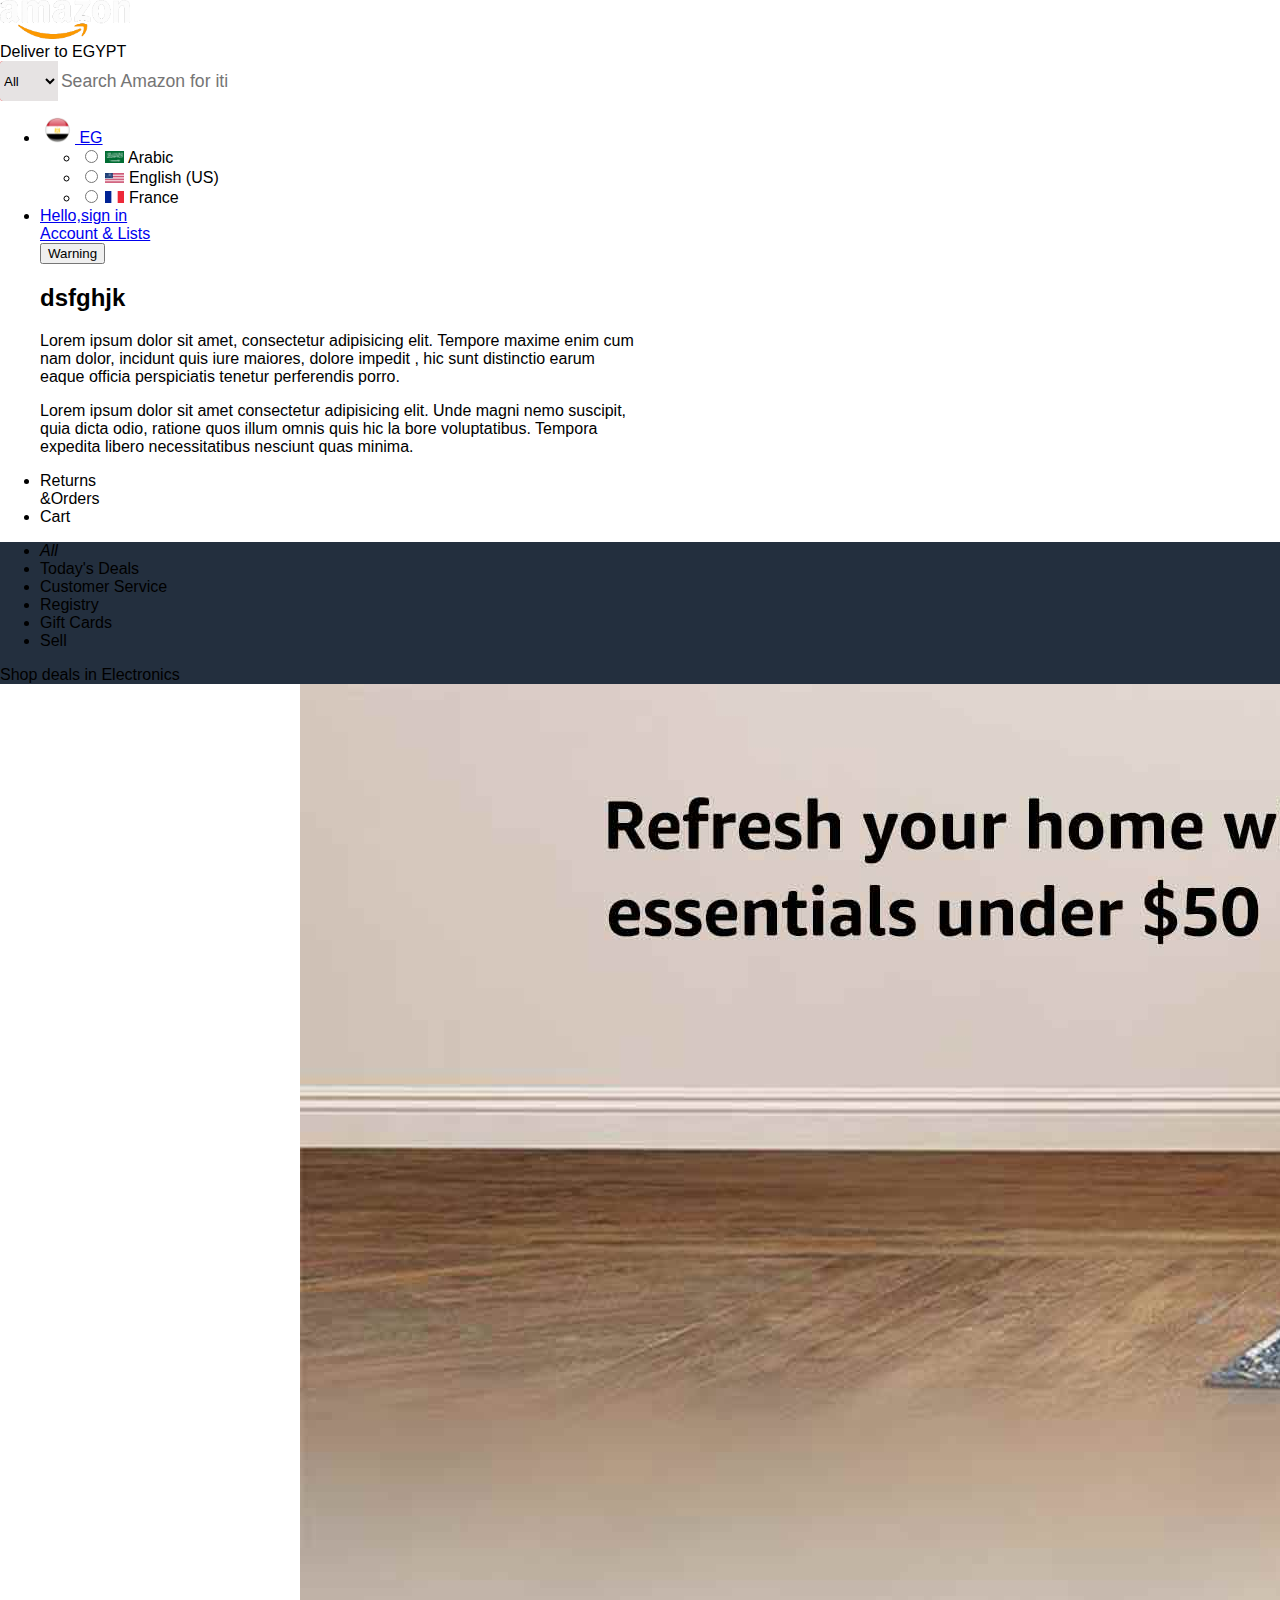
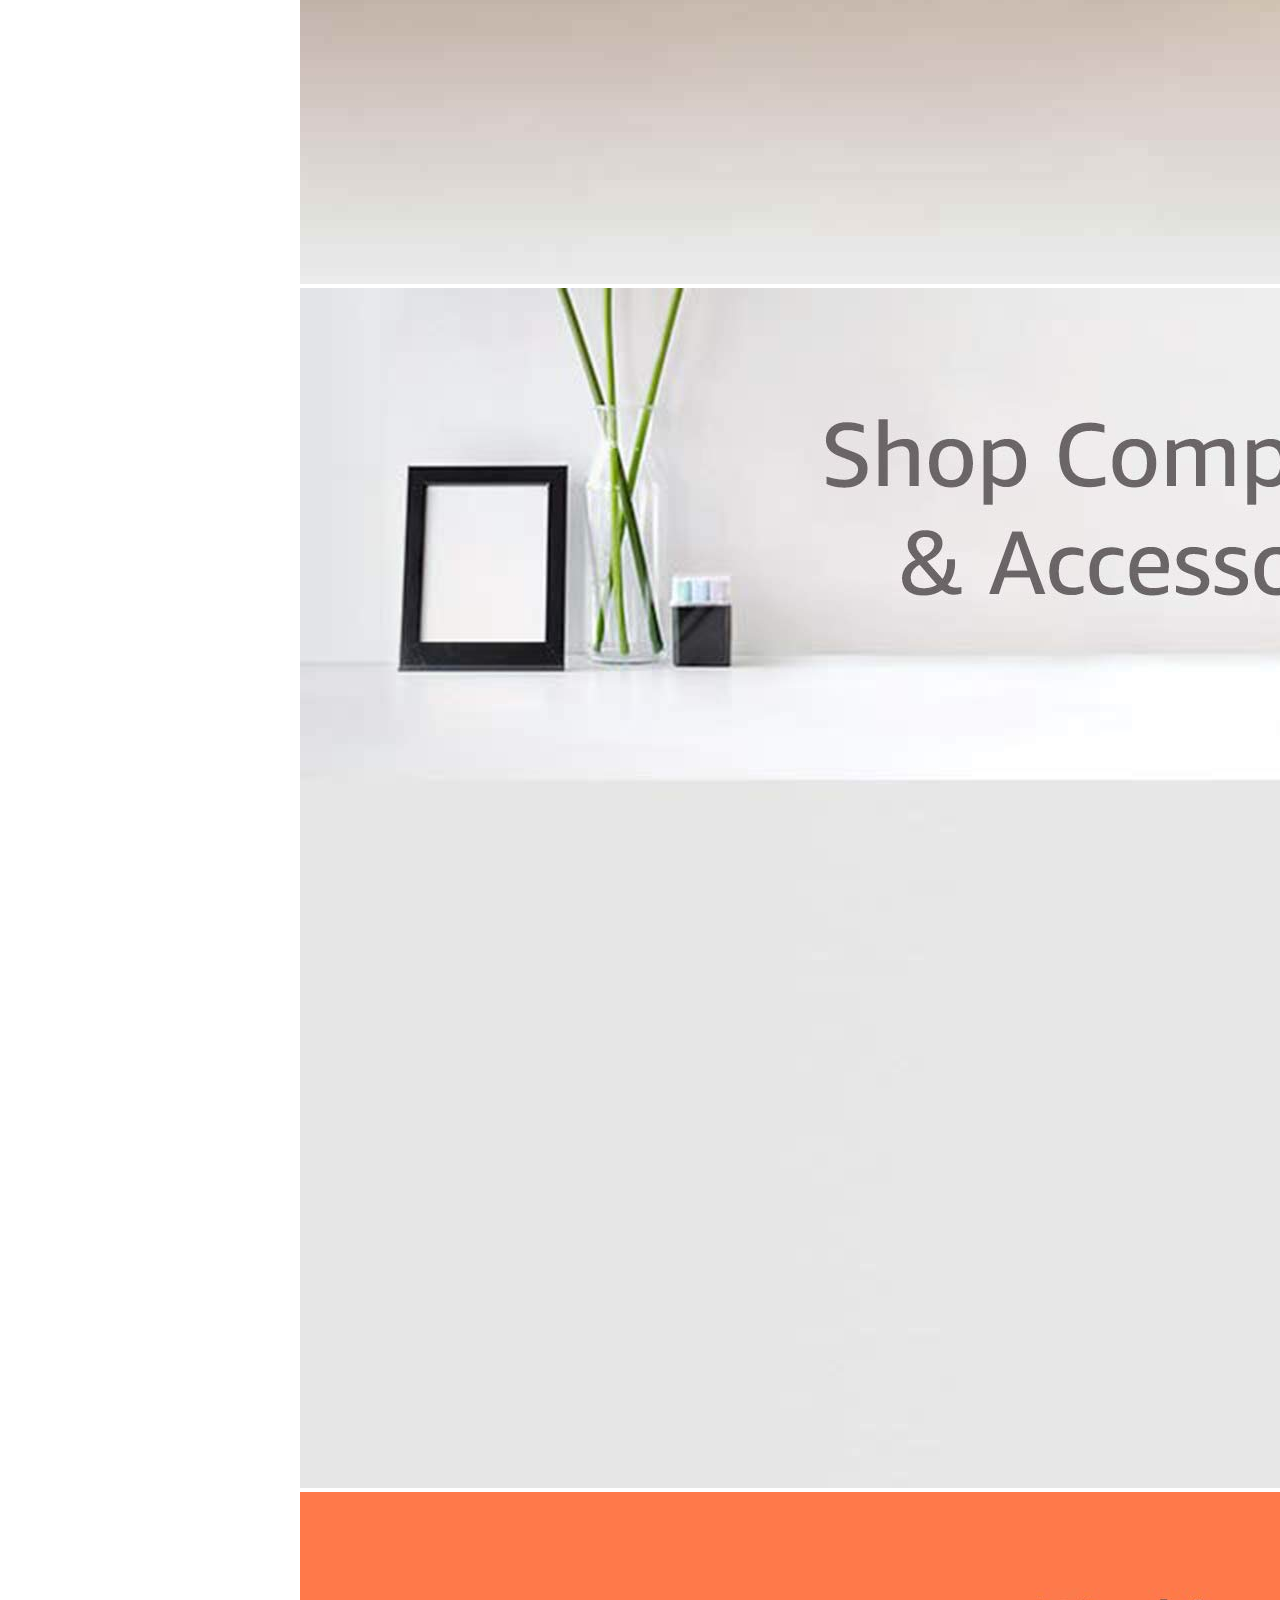
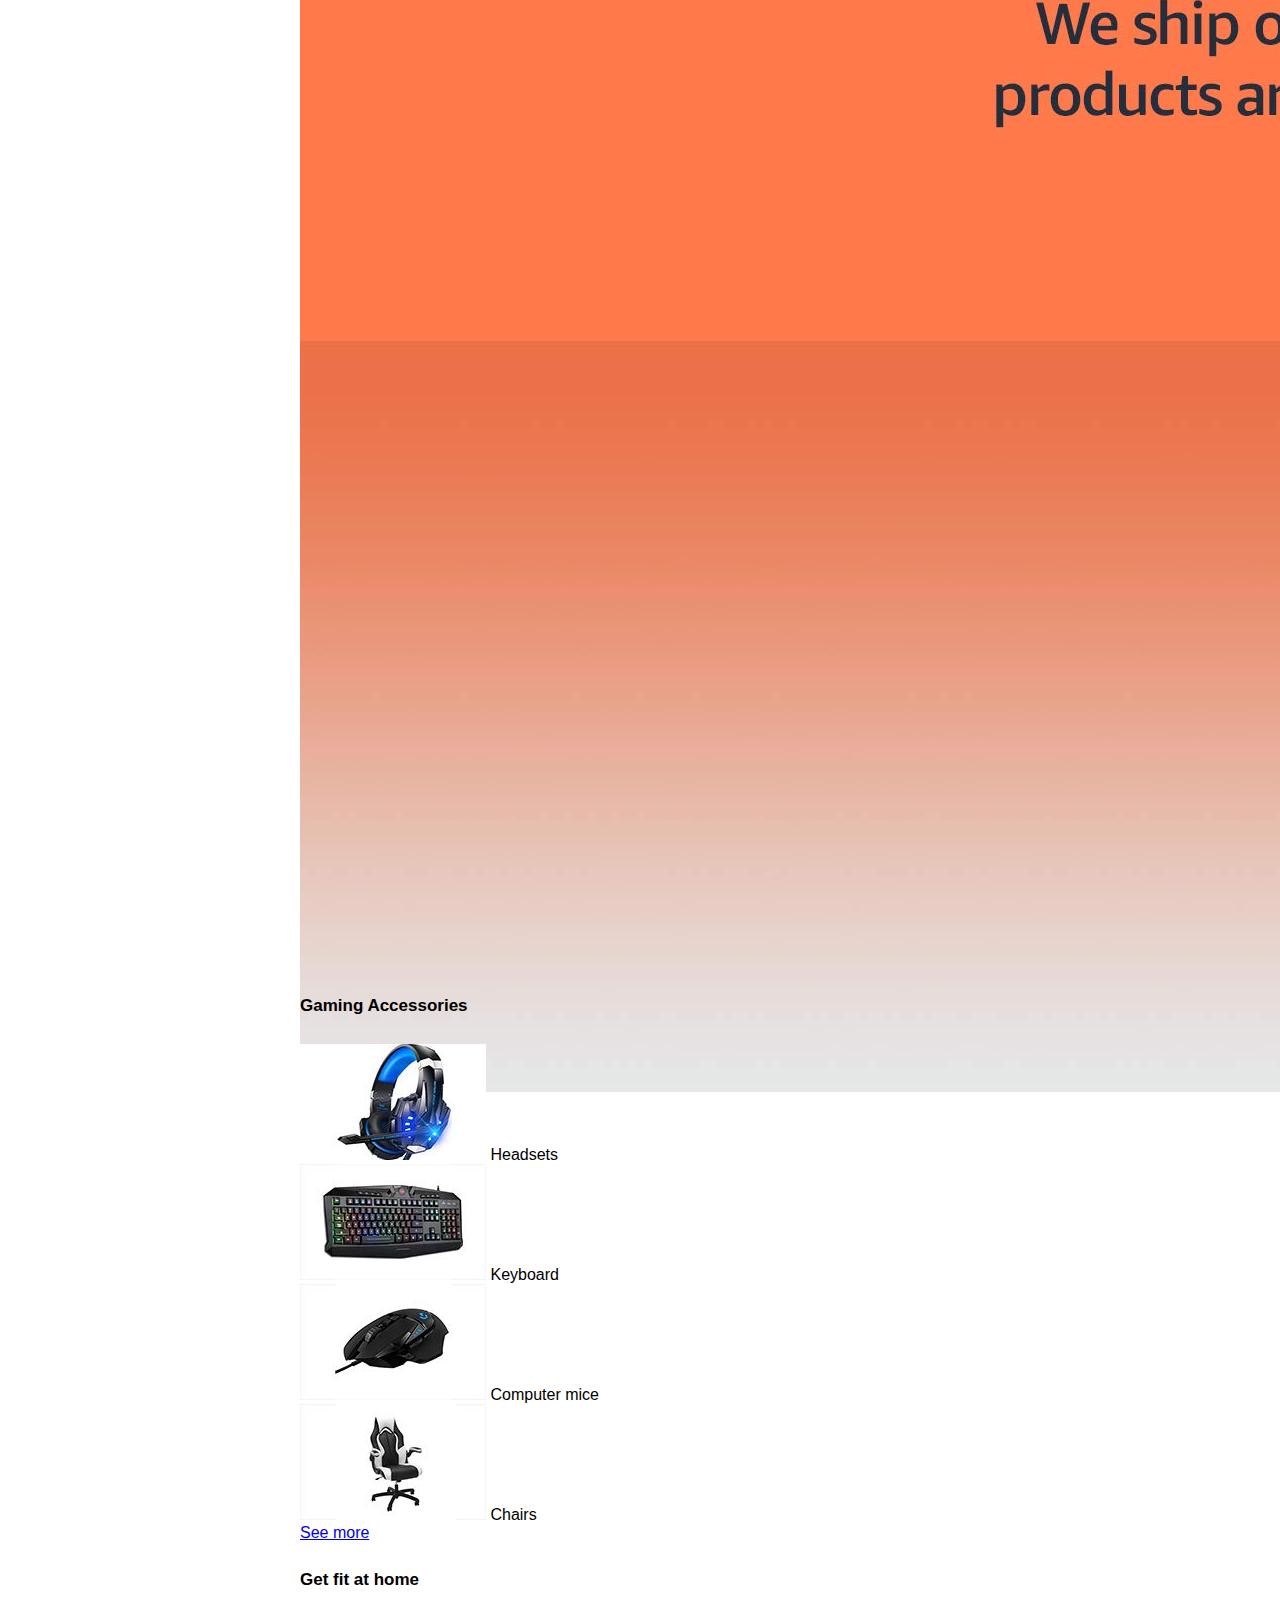
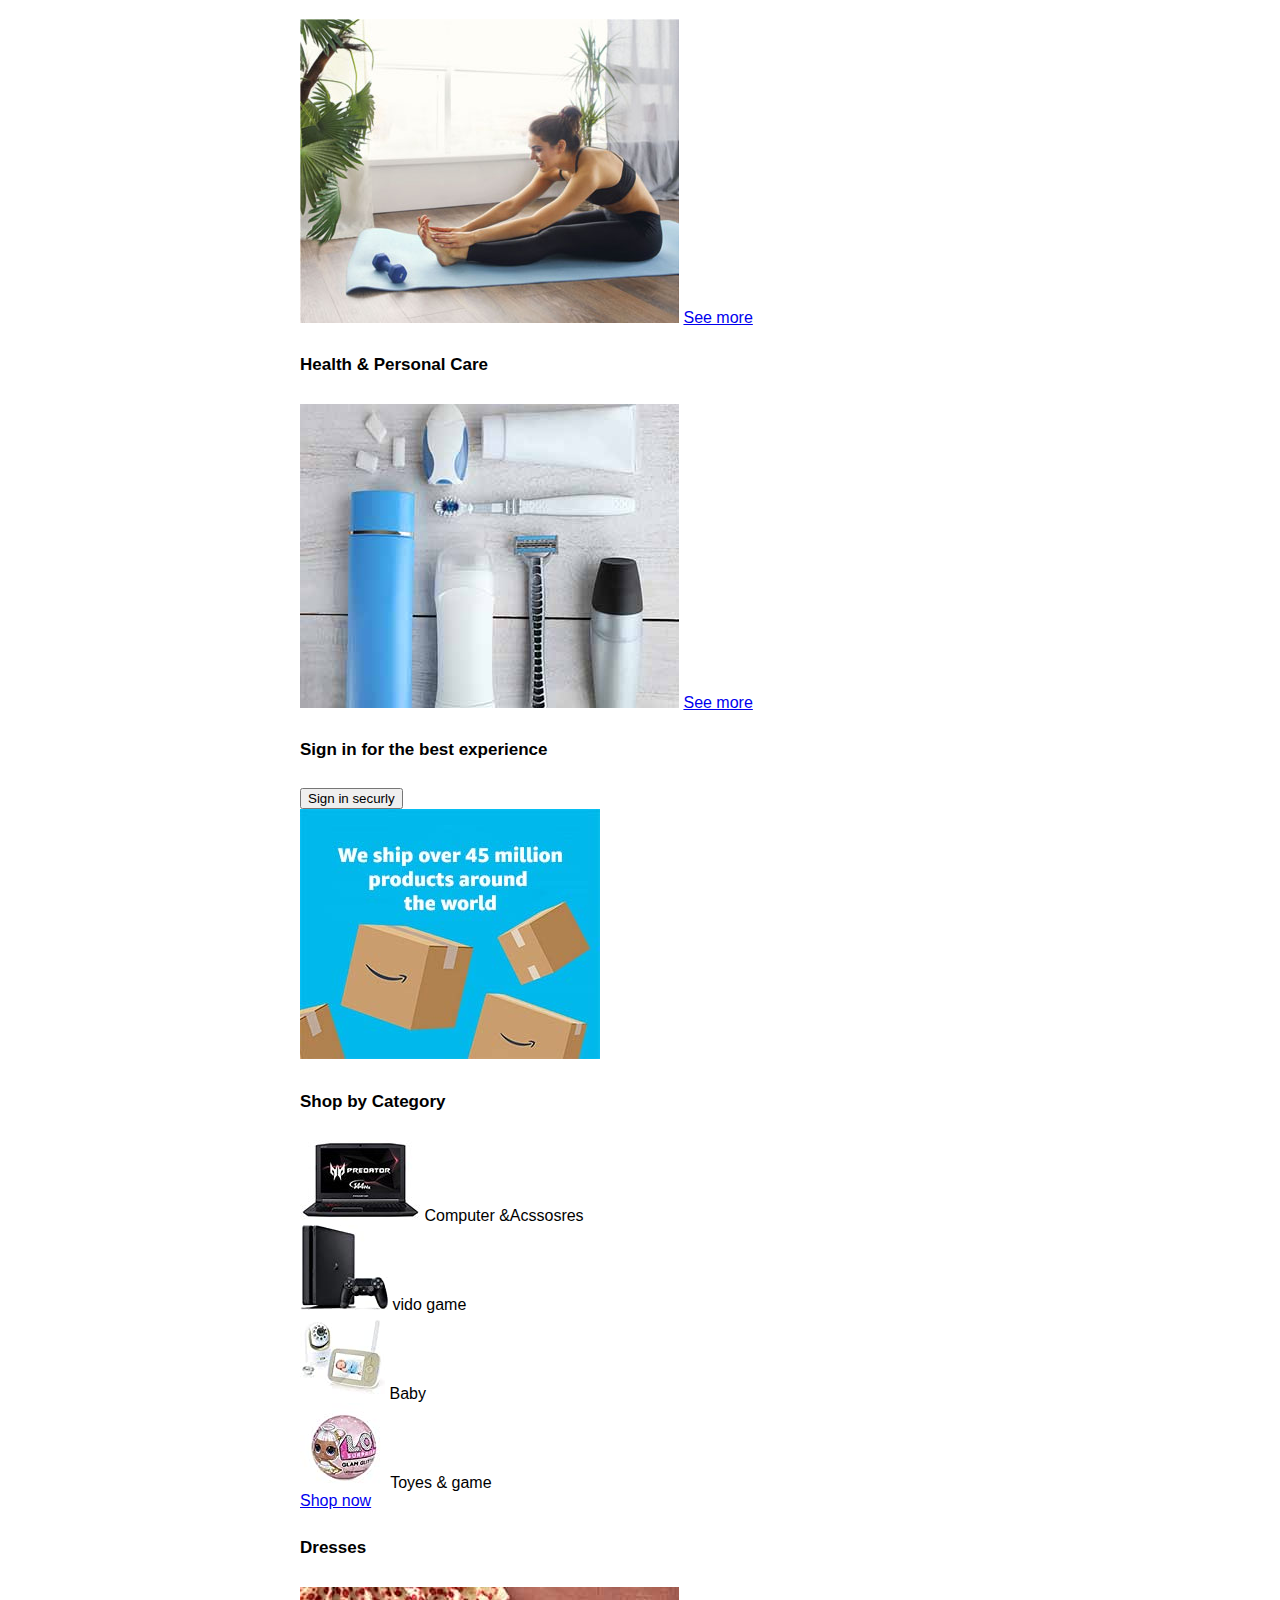
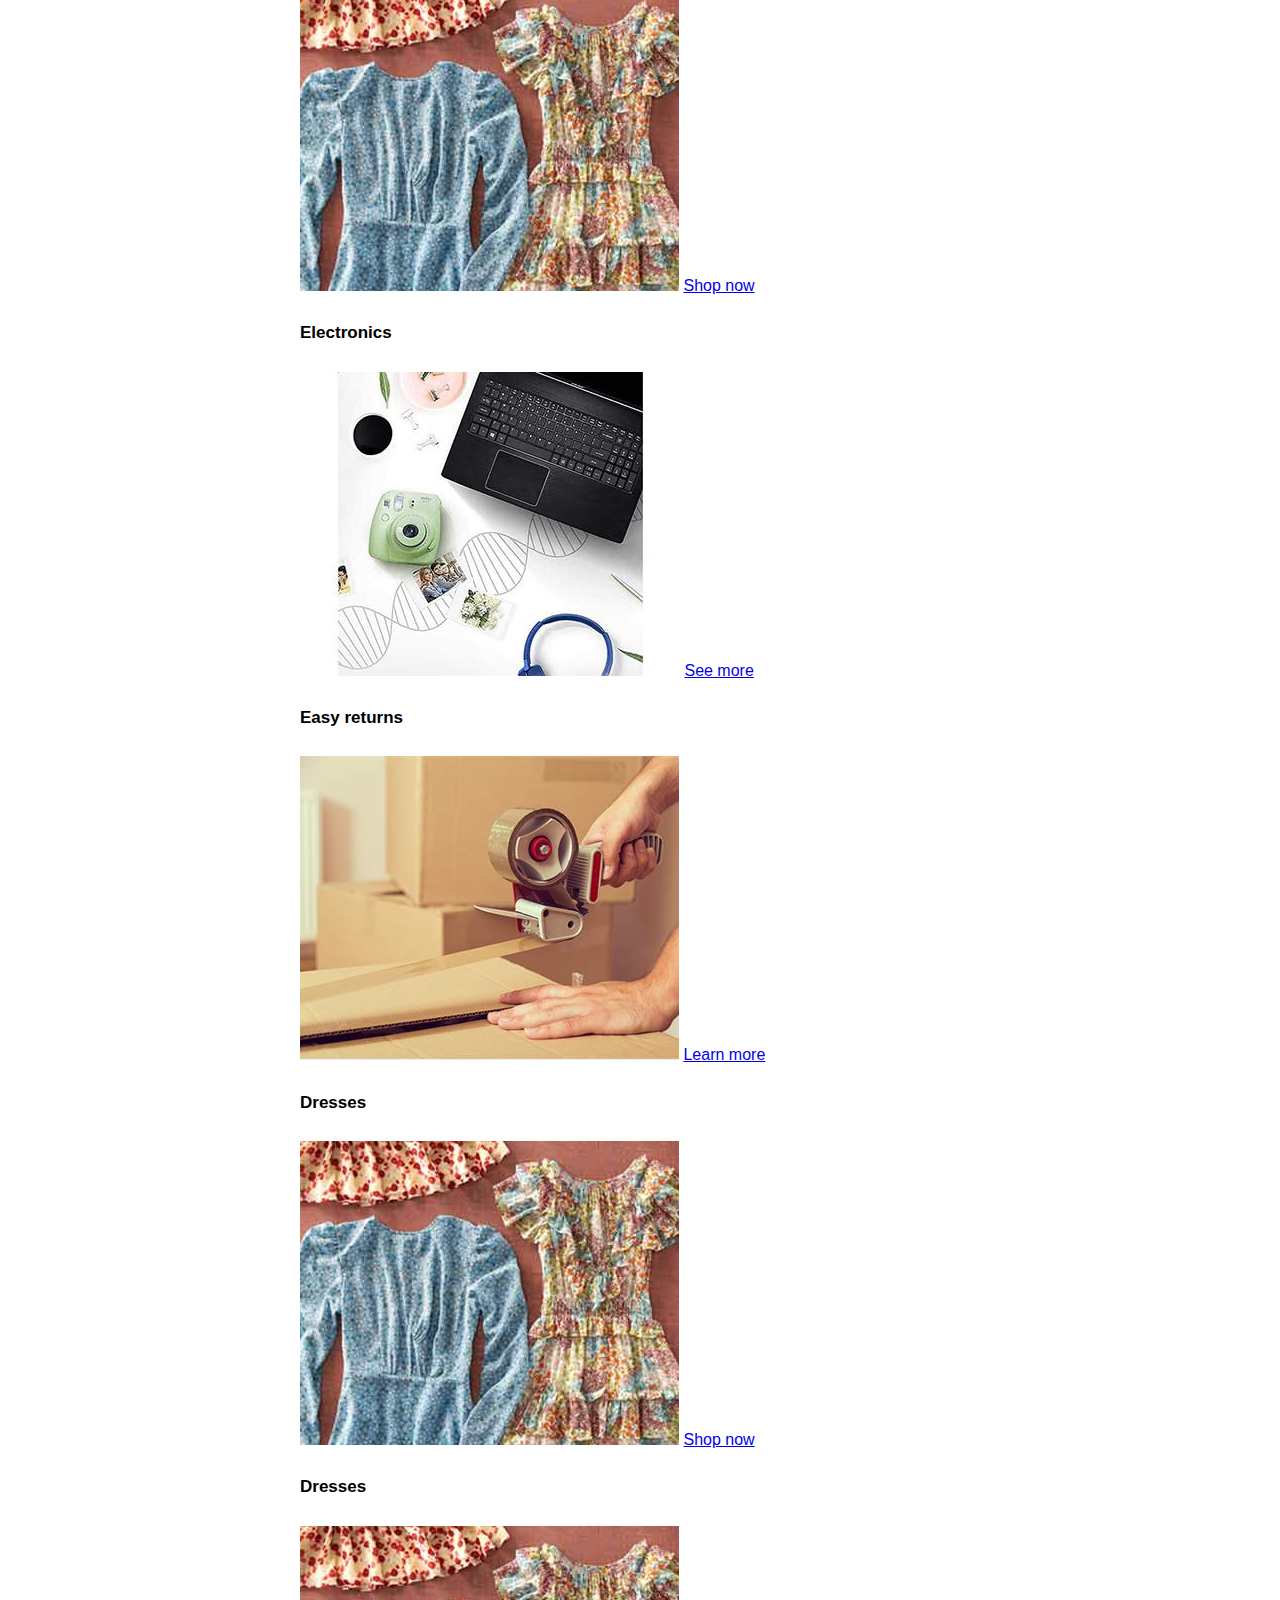
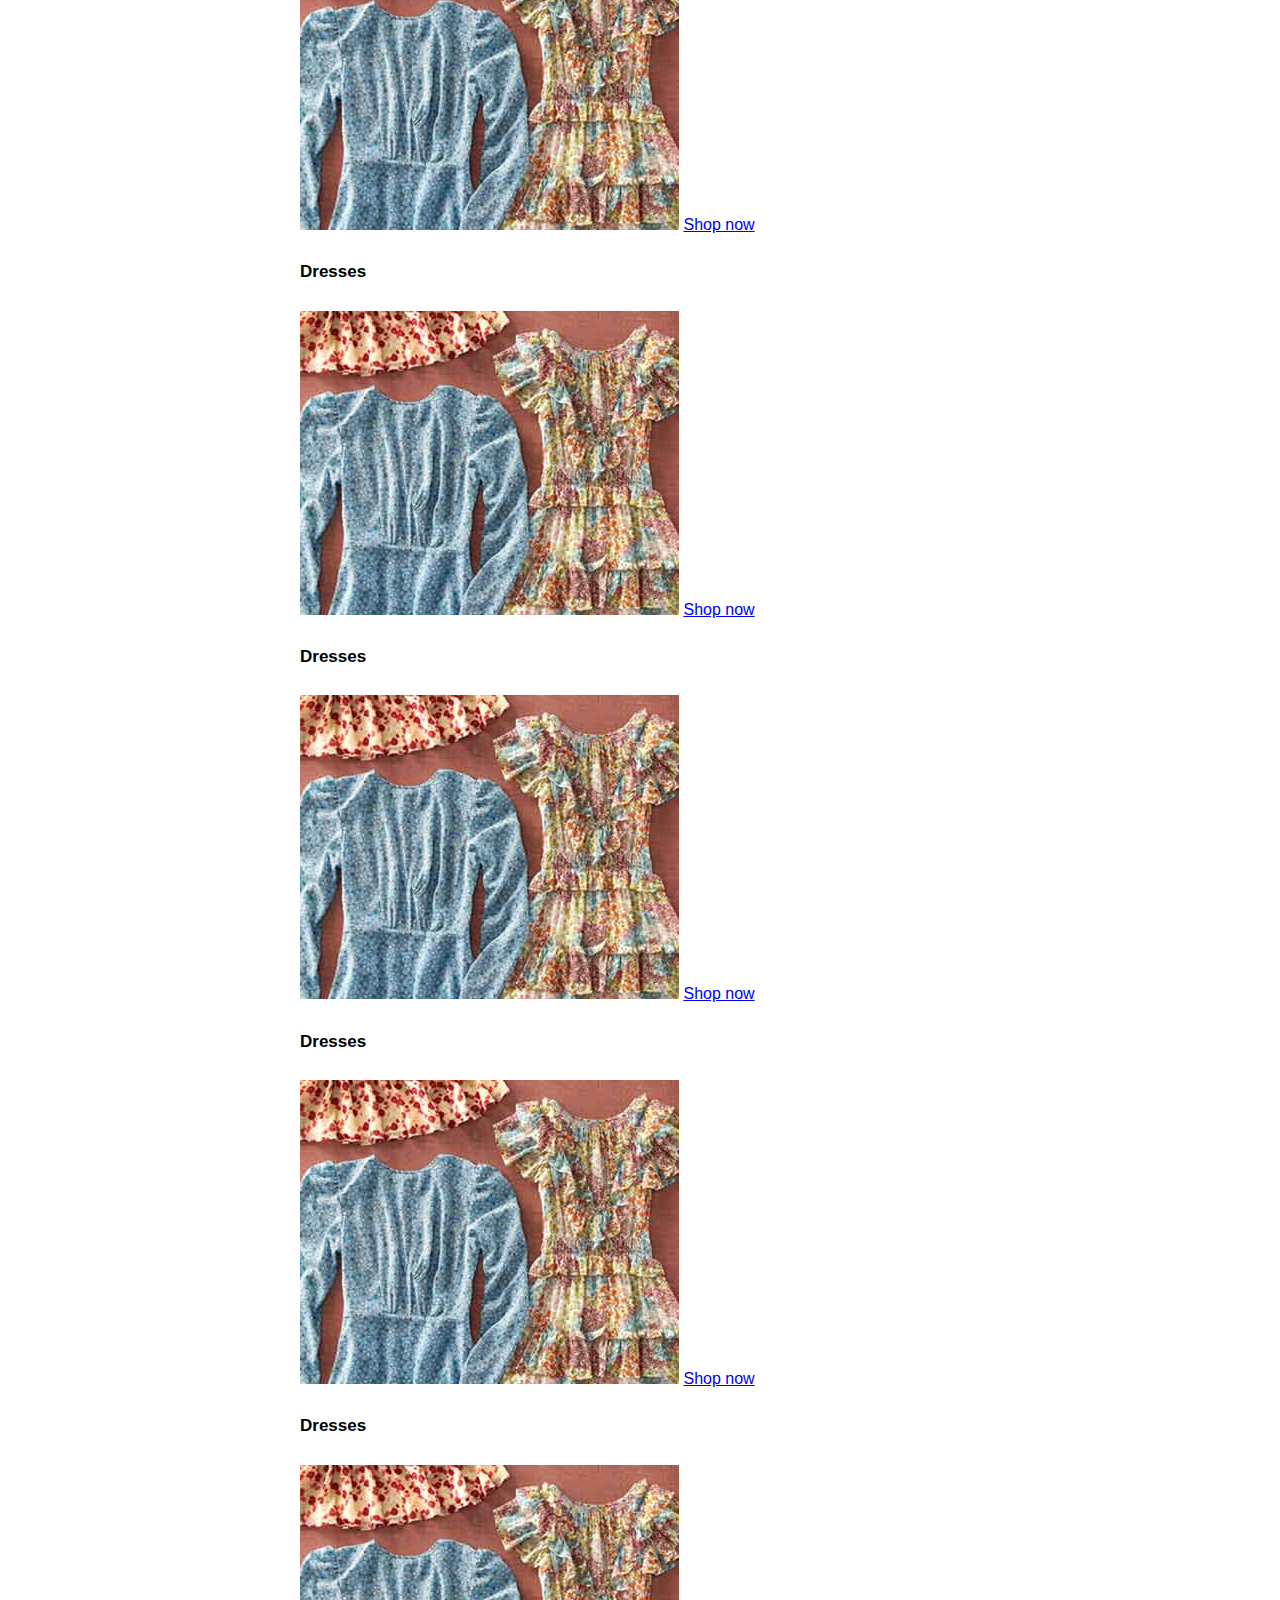
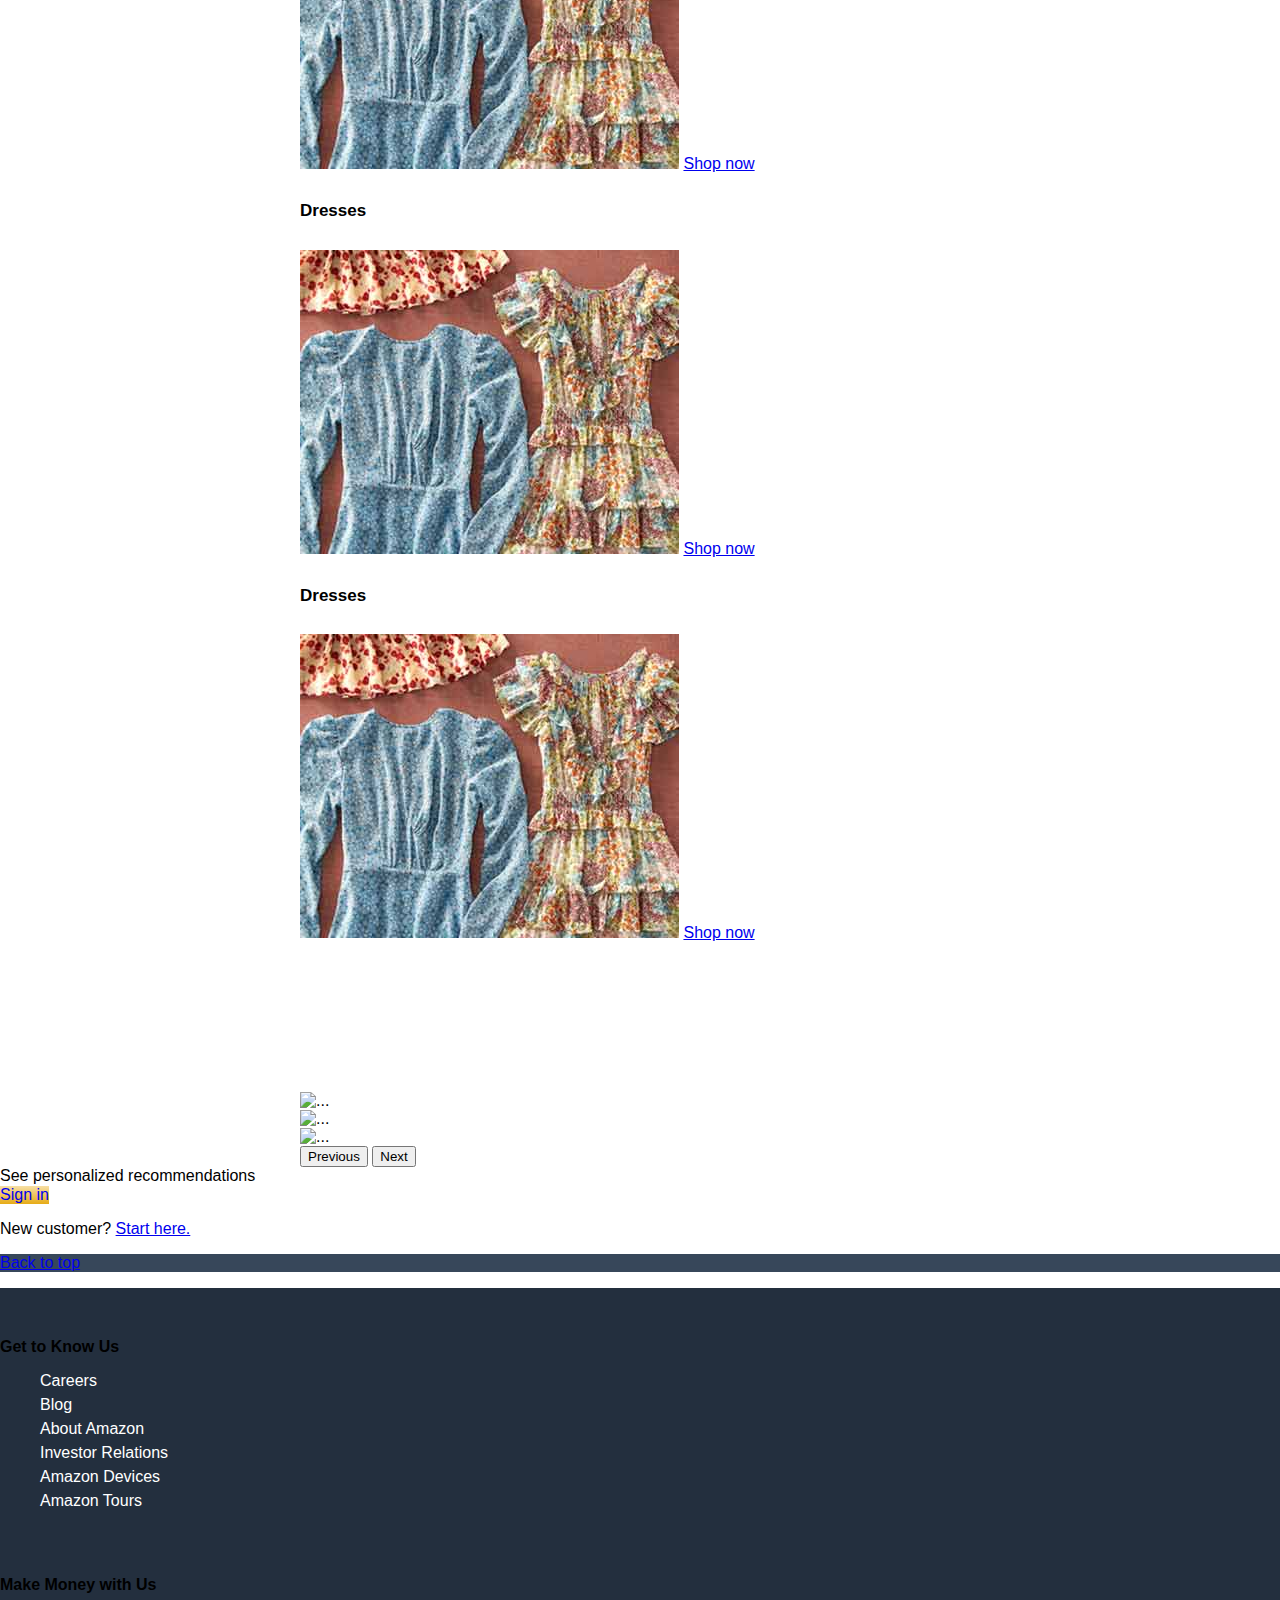
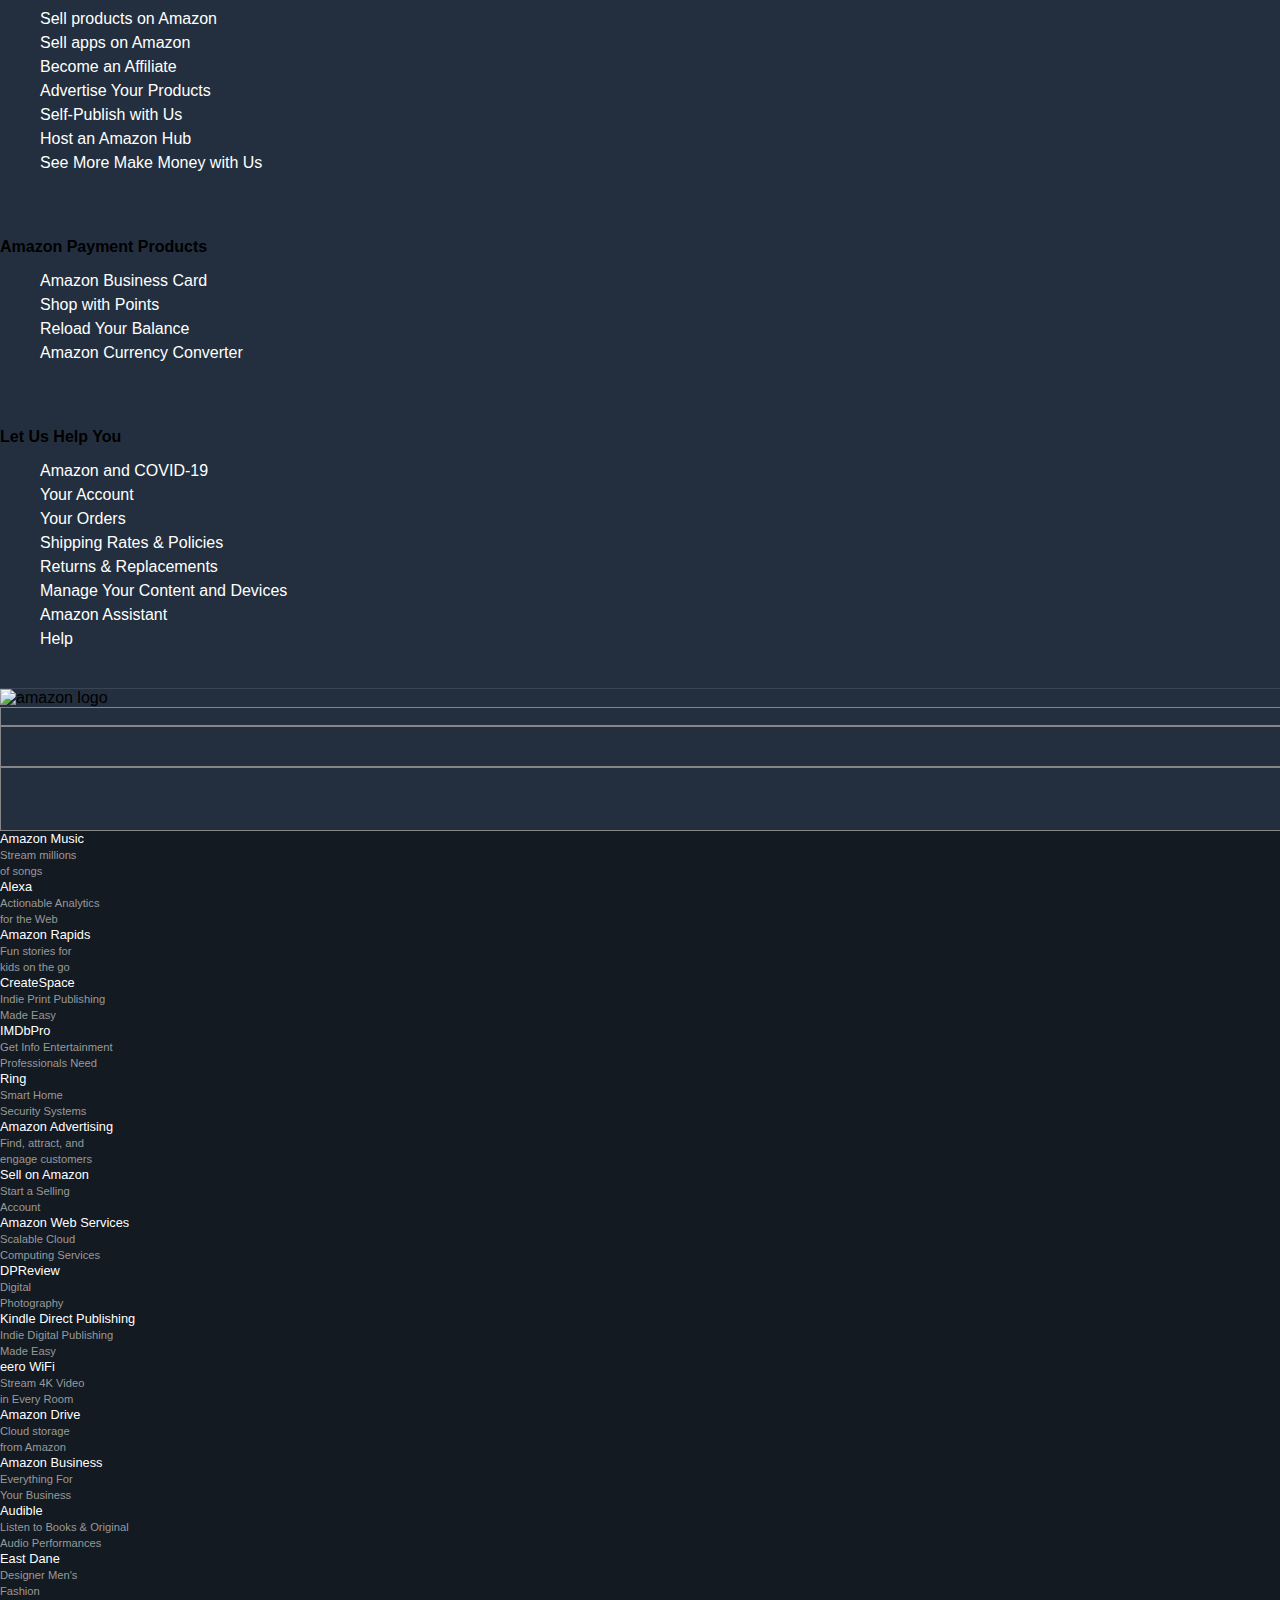
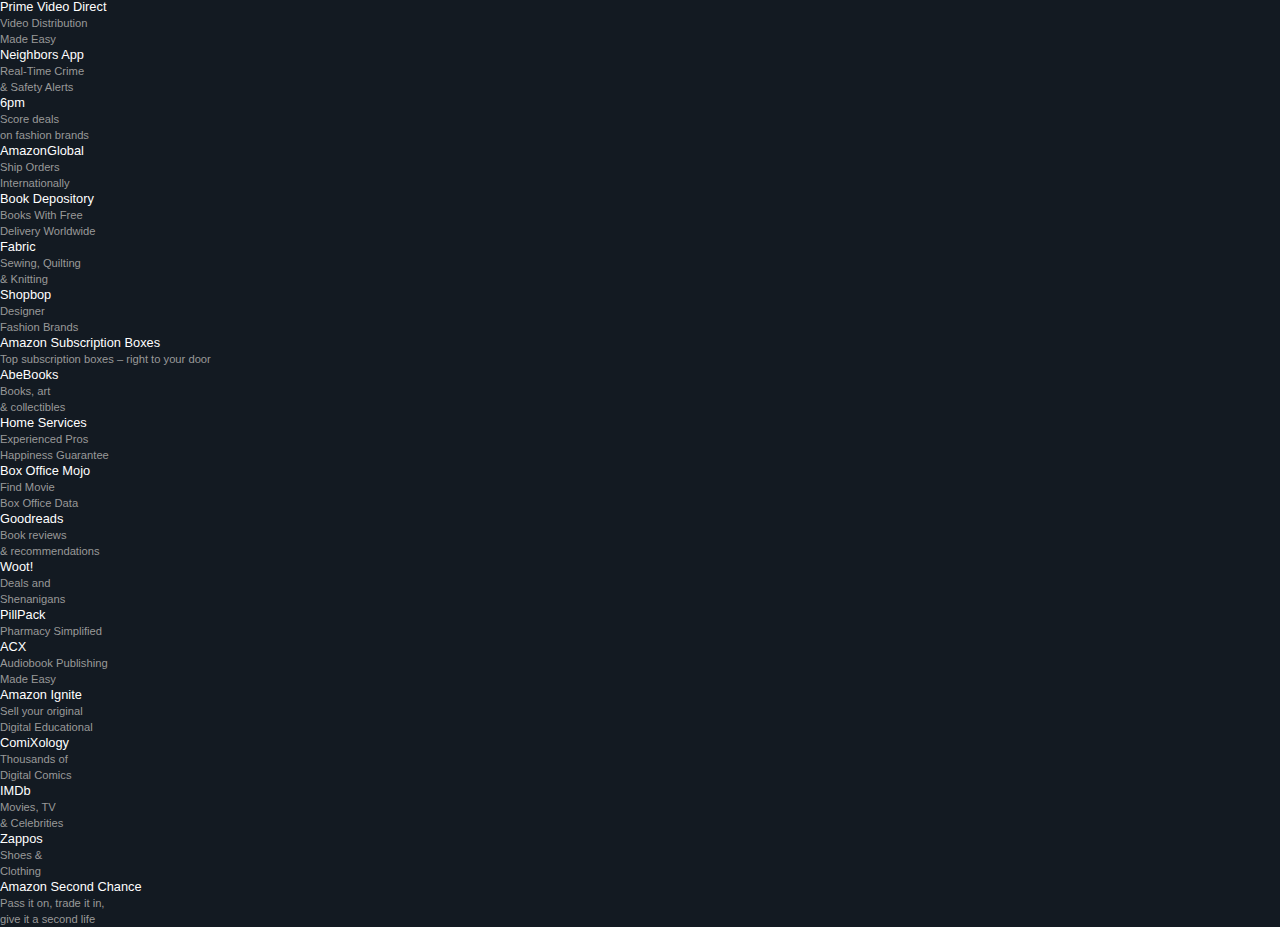
==== index.html @ 6c051545 "write comment" ====
<!DOCTYPE html>
<html lang="en">

<head>
    <meta charset="UTF-8">
    <meta http-equiv="X-UA-Compatible" content="IE=edge">
    <meta name="viewport" content="width=device-width, initial-scale=1.0">
    <title>Document</title>
    <link href="https://cdn.jsdelivr.net/npm/bootstrap@5.0.2/dist/css/bootstrap.min.css" rel="stylesheet"
        integrity="sha384-EVSTQN3/azprG1Anm3QDgpJLIm9Nao0Yz1ztcQTwFspd3yD65VohhpuuCOmLASjC" crossorigin="anonymous">
    <script src="https://cdn.jsdelivr.net/npm/bootstrap@5.0.2/dist/js/bootstrap.bundle.min.js"
        integrity="sha384-MrcW6ZMFYlzcLA8Nl+NtUVF0sA7MsXsP1UyJoMp4YLEuNSfAP+JcXn/tWtIaxVXM"
        crossorigin="anonymous"></script>
    <script src="https://kit.fontawesome.com/c2dc15035e.js" crossorigin="anonymous"></script>
    <link rel="stylesheet" href="amazon.css">

</head>

<body>
    <div class="big container-fluid p-0">


        <!-- top nav bar -->
        <div class="container-fluid p-2 bg-dark">

            <div class="row m-0 align-items-center">
                <div class="col-12 col-md-2 logo d-flex flex-wrap">
                    <img src="./img/images-removebg-preview.png" width="130px" alt="logo">
                    <div class="ps-3 d-flex align-items-center">
                        <div class=""><i class="fa-solid fa-location-dot icon-location text-white"></i></div>
                        <div class="text-white d-flex flex-column ps-2">
                            <span class="text-white-50 fs-6">Deliver to</span>
                            <span class="fw-bold fs-">EGYPT</span>


                        </div>
                    </div>

                </div>
                <div class="col-12 col-md-7 py-2 py-md-0">
                    <div class="search-container">
                        <select class="search-select ">
                            <option>All</option>
                        </select>
                        <input type="text" class="search-input " placeholder="Search Amazon for iti" />
                        <div class="search-icon">
                            <i class="fa-solid fa-magnifying-glass"></i>
                        </div>

                    </div>
                </div>
                <div class="col-12 col-md-3  ">
                    <ul
                        class="list-unstyled  d-flex flex-wrap text-white align-items-center justify-content-evenly m-0">
                        <li>
                            <div class="dropdown">
                                <a class="btn btn-secondary dropdown-toggle" href="#" role="button"
                                    id="dropdownMenuLink" data-bs-toggle="dropdown" aria-expanded="false">
                                    <img src="./img/egypt_round_icon_640.png" width="35px" alt="">
                                    EG
                                </a>

                                <ul class="dropdown-menu px-2 " aria-labelledby="dropdownMenuLink">
                                    <li class="py-2">
                                        <input type="radio" name="lang" id="ar">
                                        <img src="./img/ksa.png" width="19px" alt="">
                                        <label for="ar">Arabic</label>
                                    </li>
                                    <li class="py-2">
                                        <input type="radio" name="lang" id="en">
                                        <img src="./img/us.png" width="19px" alt="">
                                        <label for="en">English (US)</label>
                                    </li>
                                    <li class="py-2">
                                        <input type="radio" name="lang" id="fr">
                                        <img src="./img/fr.png" width="19px" alt="">
                                        <label for="fr">France</label>
                                    </li>

                                </ul>
                            </div>
                        </li>
                        <li class="">
                            <!-- <div class="text-white-50 fs-6 ">Hello,sign in</div> -->

                            <div class="dropdown">
                                <a class="btn text-white dropdown-toggle text-start" href="#" role="button"
                                    id="dropdownMenuLink" data-bs-toggle="dropdown" aria-expanded="false">
                                    <span class="fw-normal">Hello,sign in</span> <br>
                                    <span class="fw-bolder">Account & Lists</span>
                                </a>

                                <div class="dropdown-menu text-center" aria-labelledby="dropdownMenuLink">
                                    <button type="button" class="btn btn-warning text-center">Warning</button>
                                    <h2>dsfghjk</h2>
                                    <div class="d-flex w-600px">
                                        <div>
                                            <p>Lorem ipsum dolor sit amet, consectetur adipisicing elit. Tempore maxime
                                                enim
                                                cum nam dolor, incidunt quis iure maiores, dolore impedit
                                                , hic sunt distinctio earum eaque officia perspiciatis tenetur
                                                perferendis
                                                porro.</p>
                                        </div>
                                        <div>
                                            <p>Lorem ipsum dolor sit amet consectetur adipisicing elit. Unde magni nemo
                                                suscipit, quia dicta odio, ratione quos illum omnis quis hic la
                                                bore voluptatibus. Tempora expedita libero necessitatibus nesciunt quas
                                                minima.</p>
                                        </div>
                                    </div>
                                </div>
                            </div>
                        </li>
                        <li>
                            <div>
                                <span class="text-white-50 fs-6">Returns</span> <br>
                                <span class="fw-bold fs-">&Orders</span>
                            </div>
                        </li>
                        <li>

                            <div class="cart-container border-white fs-4">
                                <i class="fa-solid fa-cart-shopping "></i>
                                Cart
                            </div>
                        </li>
                    </ul>
                </div>
            </div>
        </div>
        <!-- sec nav bar -->
        <div class="container-fluid  navv p-2">
            <div class=" d-flex justify-content-between  ">
                <div class="">
                    <ul class="list-unstyled  d-flex flex-wrap text-white align-items-center m-0 ">
                        <li class="px-3 " id="allbtn">
                            <i class="fa-solid fa-bars">All</i>
                        </li>
                        <li class="px-3">Today's Deals</li>
                        <li class="px-3">Customer Service</li>
                        <li class="px-3">Registry</li>
                        <li class="px-3">Gift Cards</li>
                        <li class="px-3">Sell</li>
                    </ul>
                </div>
                <div class=" text-white">Shop deals in Electronics</div>
            </div>

        </div>
        <!-- al  main -->
        <div class="w-80">
            <div class="section-main">
                <div id="carouselExampleControls" class="carousel slide" data-bs-ride="carousel">
                    <div class="carousel-inner">
                        <div class="carousel-item active">
                            <img src="./img/sec1.jpg" class="d-block w-100" alt="...">
                        </div>
                        <div class="carousel-item">
                            <img src="./img/sec2.jpg" class="d-block w-100" alt="...">
                        </div>
                        <div class="carousel-item">
                            <img src="./img/sec3.jpg" class="d-block w-100" alt="...">
                        </div>
                    </div>
                    <button class="carousel-control-prev" type="button" data-bs-target="#carouselExampleControls"
                        data-bs-slide="prev">
                        <span class="carousel-control-prev-icon" aria-hidden="true"></span>
                        <span class="visually-hidden">Previous</span>
                    </button>
                    <button class="carousel-control-next" type="button" data-bs-target="#carouselExampleControls"
                        data-bs-slide="next">
                        <span class="carousel-control-next-icon" aria-hidden="true"></span>
                        <span class="visually-hidden">Next</span>
                    </button>
                </div>
            </div>
        </div>
        <div class="w-80">
            <div class="row m-0 px-3 transform-x">
                <div class="col-12 col-md-6  col-lg-3 ">
                    <div class="card h-100" style="min-width:13rem;">
                        <div class="card-body">
                            <h5 class="card-title">Gaming Accessories</h5>
                            <div class="d-flex flex-wrap">
                                <div class="d-flex flex-column w-50">
                                    <img class="w-100" src="./img/headset.jpg" alt="">
                                    <span>Headsets</span>
                                </div>
                                <div class="d-flex flex-column w-50">
                                    <img class="w-100" src="./img/Fuji_Quad_Keyboard_1x._SY116_CB667159063_.jpg" alt="">
                                    <span>Keyboard</span>
                                </div>
                                <div class="d-flex flex-column w-50">
                                    <img class="w-100" src="./img/mouse.jpg" alt="">
                                    <span>Computer mice</span>
                                </div>
                                <div class="d-flex flex-column w-50">
                                    <img class="w-100" src="./img/chair.jpg" alt="">
                                    <span>Chairs</span>
                                </div>


                            </div>
                            <a href="#" class="card-link">See more</a>
                        </div>
                    </div>
                </div>
                <div class="col-12 col-md-6  col-lg-3 mt-3 mt-md-0">
                    <div class="card h-100" style="min-width:13rem;">
                        <div class="card-body justify-content-between d-flex flex-column">
                            <h5 class="card-title">Get fit at home</h5>
                            <img class="w-100" src="./img/message.jpg" alt="">
                            <a href="#" class="card-link">See more</a>
                        </div>
                    </div>
                </div>
                <div class="col-12 col-md-6 col-lg-3 mt-3 mt-lg-0">
                    <div class="card h-100" style="min-width:13rem;">
                        <div class="card-body justify-content-between d-flex flex-column">
                            <h5 class="card-title">Health & Personal Care</h5>
                            <img class="w-100" src="./img/brush.jpg" alt="">
                            
                            <a href="#" class="card-link">See more</a>  
                        </div>
                    </div>
                </div>
                <div class="col-12 col-md-6 col-lg-3 mt-3 mt-lg-0">
                    <div class="card" style="min-width:13rem;">
                        <div class="card-body bg-white pb-4 d-flex flex-column">
                            <h5 class="card-title">Sign in for the best experience</h5>

                            <button class="bg-warning w-100 rounded-3 py-1 fs-6 border-0">Sign in securly</button>

                        </div>
                    </div>
                    <div class="pt-3">

                        <img src="./img/amazon_pack.jpg" class="w-100" alt="">
                    </div>

                </div>
                <div class="col-12 col-md-6 mt-3 col-lg-3 ">
                    <div class="card h-100" style="min-width:13rem;">
                        <div class="card-body">
                            <h5 class="card-title">Shop by Category</h5>
                            <div class="d-flex flex-wrap">
                                <div class="d-flex flex-column w-50">
                                    <img class="w-100" src="./img/lap.jpg" alt="">
                                    <span>Computer &Acssosres</span>
                                </div>
                                <div class="d-flex flex-column w-50">
                                    <img class="w-100" src="./img/plystation.jpg" alt="">
                                    <span>vido game</span>
                                </div>
                                <div class="d-flex flex-column w-50">
                                    <img class="w-100" src="./img/baby.jpg" alt="">
                                    <span> Baby</span>
                                </div>
                                <div class="d-flex flex-column w-50">
                                    <img class="w-100" src="./img/lol.jpg" alt="">
                                    <span>Toyes & game</span>
                                </div>


                            </div>
                            <a href="#" class="card-link">Shop now</a>
                        </div>
                    </div>
                </div>
                <div class="col-12 col-md-6  col-lg-3 mt-3 ">
                    <div class="card h-100" style="min-width:13rem;">
                        <div class="card-body justify-content-between d-flex flex-column">
                            <h5 class="card-title">Dresses</h5>
                            <img class="w-100" src="/img/dress.jpg" alt="">
                            <a href="#" class="card-link">Shop now</a>
                        </div>
                    </div>
                </div>
                <div class="col-12 col-md-6  col-lg-3 mt-3 ">
                    <div class="card h-100" style="min-width:13rem;">
                        <div class="card-body justify-content-between d-flex flex-column">
                            <h5 class="card-title">Electronics
                            </h5>
                            <img class="w-100" src="./img/camera.jpg" alt="">
                            <a href="#" class="card-link">See more</a>
                        </div>
                    </div>
                </div>
                <div class="col-12 col-md-6  col-lg-3 mt-3 ">
                    <div class="card h-100" style="min-width:13rem;">
                        <div class="card-body justify-content-between d-flex flex-column">
                            <h5 class="card-title">Easy returns</h5>
                            <img class="w-100" src="./img/rool.jpg" alt="">
                            <a href="#" class="card-link">Learn more</a>
                        </div>
                    </div>
                </div>
                <div class="col-12 col-md-6  col-lg-3 mt-3 ">
                    <div class="card h-100" style="min-width:13rem;">
                        <div class="card-body justify-content-between d-flex flex-column">
                            <h5 class="card-title">Dresses</h5>
                            <img class="w-100" src="/img/dress.jpg" alt="">
                            <a href="#" class="card-link">Shop now</a>
                        </div>
                    </div>
                </div>
                <div class="col-12 col-md-6  col-lg-3 mt-3 ">
                    <div class="card h-100" style="min-width:13rem;">
                        <div class="card-body justify-content-between d-flex flex-column">
                            <h5 class="card-title">Dresses</h5>
                            <img class="w-100" src="/img/dress.jpg" alt="">
                            <a href="#" class="card-link">Shop now</a>
                        </div>
                    </div>
                </div>
                <div class="col-12 col-md-6  col-lg-3 mt-3 ">
                    <div class="card h-100" style="min-width:13rem;">
                        <div class="card-body justify-content-between d-flex flex-column">
                            <h5 class="card-title">Dresses</h5>
                            <img class="w-100" src="/img/dress.jpg" alt="">
                            <a href="#" class="card-link">Shop now</a>
                        </div>
                    </div>
                </div>
                <div class="col-12 col-md-6  col-lg-3 mt-3 ">
                    <div class="card h-100" style="min-width:13rem;">
                        <div class="card-body justify-content-between d-flex flex-column">
                            <h5 class="card-title">Dresses</h5>
                            <img class="w-100" src="/img/dress.jpg" alt="">
                            <a href="#" class="card-link">Shop now</a>
                        </div>
                    </div>
                </div>
                <div class="col-12 col-md-6  col-lg-3 mt-3 ">
                    <div class="card h-100" style="min-width:13rem;">
                        <div class="card-body justify-content-between d-flex flex-column">
                            <h5 class="card-title">Dresses</h5>
                            <img class="w-100" src="/img/dress.jpg" alt="">
                            <a href="#" class="card-link">Shop now</a>
                        </div>
                    </div>
                </div>
                <div class="col-12 col-md-6  col-lg-3 mt-3 ">
                    <div class="card h-100" style="min-width:13rem;">
                        <div class="card-body justify-content-between d-flex flex-column">
                            <h5 class="card-title">Dresses</h5>
                            <img class="w-100" src="/img/dress.jpg" alt="">
                            <a href="#" class="card-link">Shop now</a>
                        </div>
                    </div>
                </div>
                <div class="col-12 col-md-6  col-lg-3 mt-3 ">
                    <div class="card h-100" style="min-width:13rem;">
                        <div class="card-body justify-content-between d-flex flex-column">
                            <h5 class="card-title">Dresses</h5>
                            <img class="w-100" src="/img/dress.jpg" alt="">
                            <a href="#" class="card-link">Shop now</a>
                        </div>
                    </div>
                </div>
                <div class="col-12 col-md-6  col-lg-3 mt-3 ">
                    <div class="card h-100" style="min-width:13rem;">
                        <div class="card-body justify-content-between d-flex flex-column">
                            <h5 class="card-title">Dresses</h5>
                            <img class="w-100" src="/img/dress.jpg" alt="">
                            <a href="#" class="card-link">Shop now</a>
                        </div>
                    </div>
                </div>
            </div>



            <!-- 
        <div class="container">
            <div id="carouselExampleFade" class="carousel slide carousel-fade" data-bs-ride="carousel">
                <div class="carousel-inner d-flex">
                  <div class="carousel-item w-20 active">
                    <img src="./img/bar1/1.jpg" class="d-block w-20" alt="...">
                  </div>
                  <div class="carousel-item w-20 active">
                    <img src="./img/bar1/2.jpg" class="d-block w-20" alt="...">
                  </div>
                  <div class="carousel-item w-20 active">
                    <img src="./img/bar1/3.jpg" class="d-block w-20" alt="...">
                  </div>
                  <div class="carousel-item w-20 active">
                    <img src="./img/bar1/4.jpg" class="d-block w-20" alt="...">
                  </div>
                  <div class="carousel-item w-20 active">
                    <img src="./img/bar1/5.jpg" class="d-block w-20" alt="...">
                  </div>
                  <div class="carousel-item w-20 active">
                    <img src="./img/bar1/6.jpg" class="d-block w-20" alt="...">
                  </div>
                  <div class="carousel-item w-20 active">
                    <img src="./img/bar1/7.jpg" class="d-block w-20" alt="...">
                  </div>
                  <div class="carousel-item w-20 active">
                    <img src="./img/bar1/8.jpg" class="d-block w-20" alt="...">
                  </div>
                
                </div>
                <button class="carousel-control-prev" type="button" data-bs-target="#carouselExampleFade" data-bs-slide="prev">
                  <span class="carousel-control-prev-icon" aria-hidden="true"></span>
                  <span class="visually-hidden">Previous</span>
                </button>
                <button class="carousel-control-next" type="button" data-bs-target="#carouselExampleFade" data-bs-slide="next">
                  <span class="carousel-control-next-icon" aria-hidden="true"></span>
                  <span class="visually-hidden">Next</span>
                </button>
              </div>
        </div>
        <div class="container">
            <div class="row d-flex justify-content-evenly">
                <h1>Frequently repurchased in Beauty & Personal Care</h1>
                <div><img src="./img/bar1/1" class="width=100% " alt=""> </div>
                <div><img src="./img/bar1/2" alt=""></div>
                <div><img src="./img/bar1/3" alt=""></div>
                <div><img src="./img/bar1/4" alt=""></div>
                <div><img src="./img/bar1/5" alt=""></div>
                <div><img src="./img/bar1/6" alt=""></div>
                <div><img src="./img/bar1/7" alt=""></div>
                <div><img src="./img/bar1/8" alt=""></div>
                <span><img src="./img/bar1/8" alt=""></span>
            </div>
        </div> -->
            <div class="container">
                <div id="carouselExampleControlsNoTouching" class="carousel slide" data-bs-touch="false"
                    data-bs-interval="false">
                    <div class="carousel-inner">
                        <div class="carousel-item active">
                            <img src="..." class="d-block w-100" alt="...">
                        </div>
                        <div class="carousel-item">
                            <img src="..." class="d-block w-100" alt="...">
                        </div>
                        <div class="carousel-item">
                            <img src="..." class="d-block w-100" alt="...">
                        </div>
                    </div>
                    <button class="carousel-control-prev" type="button"
                        data-bs-target="#carouselExampleControlsNoTouching" data-bs-slide="prev">
                        <span class="carousel-control-prev-icon" aria-hidden="true"></span>
                        <span class="visually-hidden">Previous</span>
                    </button>
                    <button class="carousel-control-next" type="button"
                        data-bs-target="#carouselExampleControlsNoTouching" data-bs-slide="next">
                        <span class="carousel-control-next-icon" aria-hidden="true"></span>
                        <span class="visually-hidden">Next</span>
                    </button>
                </div>
            </div>

        </div>


        <!-- Sign-in Section -->
        <section class="section_container">
            <div class="container-fluid mt-2 mb-3 pt-4 border">
                <div class="text-center">
                    <div class="sign-in-section mb-2 fs-5">See personalized recommendations</div>
                    <a class="signinbtn btn w-25 fs-5" href="#">Sign in</a>
                    <p>New customer? <a class="start-here text-decoration-none" href="#">Start here.</a></p>
                </div>
            </div>
        </section>

        <!-- Back To Top -->
        <section class="section_container">
            <div class="container-fluid back-top btn cursor-pointer p-3 mt-1 text-center text-light  ">
                <a class="back-to-top text-decoration-none text-light " href="#">Back to top</a>
            </div>
        </section>

        <!-- First Footer -->
        <footer class="first-footer-sec">
            <div class="container">
                <div class="row">
                    <div class="col-md-3">
                        <p class="footer-column  text-light">Get to Know Us</p>
                        <ul class="footer-ul p-0">
                            <li class="footer-li"><a class="footer-link" href="#">Careers</a></li>
                            <li class="footer-li"><a class="footer-link" href="#">Blog</a></li>
                            <li class="footer-li"><a class="footer-link" href="#">About Amazon</a></li>
                            <li class="footer-li"><a class="footer-link" href="#">Investor Relations</a></li>
                            <li class="footer-li"><a class="footer-link" href="#">Amazon Devices</a></li>
                            <li class="footer-li"><a class="footer-link" href="#">Amazon Tours</a></li>
                        </ul>
                    </div>
                    <div class="col-md-3">
                        <p class="footer-column  text-light">Make Money with Us</p>
                        <ul class="footer-ul p-0">
                            <li class="footer-li"><a class="footer-link" href="#">Sell products on Amazon</a></li>
                            <li class="footer-li"><a class="footer-link" href="#">Sell apps on Amazon</a></li>
                            <li class="footer-li"><a class="footer-link" href="#">Become an Affiliate</a></li>
                            <li class="footer-li"><a class="footer-link" href="#">Advertise Your Products</a></li>
                            <li class="footer-li"><a class="footer-link" href="#">Self-Publish with Us</a></li>
                            <li class="footer-li"><a class="footer-link" href="#">Host an Amazon Hub</a></li>
                            <li class="footer-li"><a class="footer-link" href="#">See More Make Money with Us</a></li>
                        </ul>
                    </div>
                    <div class="col-md-3">
                        <p class="footer-column  text-light">Amazon Payment Products</p>
                        <ul class="footer-ul p-0">
                            <li class="footer-li"><a class="footer-link" href="#">Amazon Business Card</a></li>
                            <li class="footer-li"><a class="footer-link" href="#">Shop with Points</a></li>
                            <li class="footer-li"><a class="footer-link" href="#">Reload Your Balance</a></li>
                            <li class="footer-li"><a class="footer-link" href="#">Amazon Currency Converter</a></li>
                        </ul>
                    </div>
                    <div class="col-md-3">
                        <p class="footer-column  text-light">Let Us Help You</p>
                        <ul class="footer-ul p-0">
                            <li class="footer-li"><a class="footer-link" href="#">Amazon and COVID-19</a></li>
                            <li class="footer-li"><a class="footer-link" href="#">Your Account</a></li>
                            <li class="footer-li"><a class="footer-link" href="#">Your Orders</a></li>
                            <li class="footer-li"><a class="footer-link" href="#">Shipping Rates & Policies</a></li>
                            <li class="footer-li"><a class="footer-link" href="#">Returns & Replacements</a></li>
                            <li class="footer-li"><a class="footer-link" href="#">Manage Your Content and Devices</a>
                            </li>
                            <li class="footer-li"><a class="footer-link" href="#">Amazon Assistant</a></li>
                            <li class="footer-li"><a class="footer-link" href="#">Help</a></li>
                        </ul>
                    </div>
                </div>
            </div>
            <div class="footer-line">
            </div>
            <div class="container amazon-footer-logo-area p-4">
                <div class="row pt-2 pb-2 justify-content-center text-center">
                    <div class="col-md-5 footer-lg-img">
                        <img src="./img/New folder/image20.png" alt="amazon logo">
                    </div>
                    <div class="col-md-7 icons d-flex gap-2 text-center ">
                        <div class="border btn m-0 p-0">
                            <p class="english btn text-light">English</p>
                        </div>
                        <div class="border btn m-0 p-0">
                            <p class="btn m-0 p-0  text-light">$ USD - U.S. Dollar</p>
                        </div>
                        <div class="border btn m-0 p-0 ">
                            <div class="d-flex text-center p-0">
                                <img class="p-1" src="./img/us.png" alt="USA LOGO" width="30rem" height="20rem">
                                <p class="text-light text-center">United States</p>
                            </div>
                        </div>
                    </div>
                </div>
            </div>
        </footer>

        <!-- Second Foot… -->
        <footer class="second-footer-sec pt-5 pb-5 ">
            <div class="container text-decoration-none">
                <div class="row">
                    <div class="col">
                        <div class="footer-section-column mb-4">
                            <a href="#" class="second-footer-link">
                                <span class="first-title-footer">Amazon Music</span><br>
                                <span class="second-title-footer">Stream millions <br> of songs</span>
                            </a>
                        </div>
                        <div class="footer-section-column mb-4">
                            <a href="#" class="second-footer-link">
                                <span class="first-title-footer">Alexa</span><br>
                                <span class="second-title-footer">Actionable Analytics <br> for the Web</span>
                            </a>
                        </div>
                        <div class="footer-section-column mb-4">
                            <a href="#" class="second-footer-link">
                                <span class="first-title-footer">Amazon Rapids</span><br>
                                <span class="second-title-footer">Fun stories for <br> kids on the go</span>
                            </a>
                        </div>
                        <div class="footer-section-column mb-4">
                            <a href="#" class="second-footer-link">
                                <span class="first-title-footer">CreateSpace</span><br>
                                <span class="second-title-footer">Indie Print Publishing <br> Made Easy</span>
                            </a>
                        </div>
                        <div class="footer-section-column mb-4">
                            <a href="#" class="second-footer-link">
                                <span class="first-title-footer">IMDbPro</span><br>
                                <span class="second-title-footer">Get Info Entertainment <br> Professionals Need</span>
                            </a>
                        </div>
                        <div class="footer-section-column mb-4">
                            <a href="#" class="second-footer-link">
                                <span class="first-title-footer">Ring</span><br>
                                <span class="second-title-footer">Smart Home <br> Security Systems</span>
                            </a>
                        </div>
                    </div>
                    <div class="col">

                        <div class="footer-section-column mb-4">
                            <a href="#" class="second-footer-link">
                                <span class="first-title-footer">Amazon Advertising</span><br>
                                <span class="second-title-footer">Find, attract, and <br> engage customers</span>
                            </a>
                        </div>
                        <div class="footer-section-column mb-4">
                            <a href="#" class="second-footer-link">
                                <span class="first-title-footer">Sell on Amazon</span><br>
                                <span class="second-title-footer">Start a Selling <br> Account</span>
                            </a>
                        </div>
                        <div class="footer-section-column mb-4">
                            <a href="#" class="second-footer-link">
                                <span class="first-title-footer">Amazon Web Services</span><br>
                                <span class="second-title-footer">Scalable Cloud <br> Computing Services</span>
                            </a>
                        </div>
                        <div class="footer-section-column mb-4">
                            <a href="#" class="second-footer-link">
                                <span class="first-title-footer">DPReview</span><br>
                                <span class="second-title-footer">Digital <br> Photography</span>
                            </a>
                        </div>
                        <div class="footer-section-column mb-4">
                            <a href="#" class="second-footer-link">
                                <span class="first-title-footer">Kindle Direct Publishing</span><br>
                                <span class="second-title-footer">Indie Digital Publishing <br> Made Easy</span>
                            </a>
                        </div>
                        <div class="footer-section-column mb-4">
                            <a href="#" class="second-footer-link">
                                <span class="first-title-footer">eero WiFi</span><br>
                                <span class="second-title-footer">Stream 4K Video<br> in Every Room</span>
                            </a>
                        </div>

                    </div>
                    <div class="col">

                        <div class="footer-section-column mb-4 text-left">
                            <a href="#" class="second-footer-link">
                                <span class="first-title-footer">Amazon Drive</span><br>
                                <span class="second-title-footer">Cloud storage <br> from Amazon</span>
                            </a>
                        </div>
                        <div class="footer-section-column mb-4 text-light">
                            <a href="#" class="second-footer-link">
                                <span class="first-title-footer">Amazon Business</span><br>
                                <span class="second-title-footer">Everything For<br> Your Business</span>
                            </a>
                        </div>
                        <div class="footer-section-column mb-4">
                            <a href="#" class="second-footer-link">
                                <span class="first-title-footer">Audible</span><br>
                                <span class="second-title-footer">Listen to Books & Original<br> Audio
                                    Performances</span>
                            </a>
                        </div>
                        <div class="footer-section-column mb-4">
                            <a href="#" class="second-footer-link">
                                <span class="first-title-footer">East Dane</span><br>
                                <span class="second-title-footer">Designer Men's<br> Fashion</span>
                            </a>
                        </div>
                        <div class="footer-section-column mb-4">
                            <a href="#" class="second-footer-link">
                                <span class="first-title-footer">Prime Video Direct</span><br>
                                <span class="second-title-footer">Video Distribution<br> Made Easy</span>
                            </a>
                        </div>
                        <div class="footer-section-column mb-4">
                            <a href="#" class="second-footer-link">
                                <span class="first-title-footer">Neighbors App </span><br>
                                <span class="second-title-footer">Real-Time Crime<br> & Safety Alerts</span>
                            </a>
                        </div>

                    </div>
                    <div class="col">

                        <div class="footer-section-column mb-4">
                            <a href="#" class="second-footer-link">
                                <span class="first-title-footer">6pm</span><br>
                                <span class="second-title-footer">Score deals<br> on fashion brands</span>
                            </a>
                        </div>
                        <div class="footer-section-column mb-4">
                            <a href="#" class="second-footer-link">
                                <span class="first-title-footer">AmazonGlobal</span><br>
                                <span class="second-title-footer">Ship Orders<br> Internationally</span>
                            </a>
                        </div>
                        <div class="footer-section-column mb-4">
                            <a href="#" class="second-footer-link">
                                <span class="first-title-footer">Book Depository</span><br>
                                <span class="second-title-footer">Books With Free<br> Delivery Worldwide</span>
                            </a>
                        </div>
                        <div class="footer-section-column mb-4">
                            <a href="#" class="second-footer-link">
                                <span class="first-title-footer">Fabric</span><br>
                                <span class="second-title-footer">Sewing, Quilting<br> & Knitting</span>
                            </a>
                        </div>
                        <div class="footer-section-column mb-4">
                            <a href="#" class="second-footer-link">
                                <span class="first-title-footer">Shopbop</span><br>
                                <span class="second-title-footer">Designer<br> Fashion Brands</span>
                            </a>
                        </div>
                        <div class="footer-section-column mb-4">
                            <a href="#" class="second-footer-link">
                                <span class="first-title-footer">Amazon Subscription Boxes</span><br>
                                <span class="second-title-footer">Top subscription boxes – right to your door</span>
                            </a>
                        </div>

                    </div>
                    <div class="col">

                        <div class="footer-section-column mb-4">
                            <a href="#" class="second-footer-link">
                                <span class="first-title-footer">AbeBooks</span><br>
                                <span class="second-title-footer">Books, art<br> & collectibles</span>
                            </a>
                        </div>
                        <div class="footer-section-column mb-4">
                            <a href="#" class="second-footer-link">
                                <span class="first-title-footer">Home Services</span><br>
                                <span class="second-title-footer">Experienced Pros<br> Happiness Guarantee</span>
                            </a>
                        </div>
                        <div class="footer-section-column mb-4">
                            <a href="#" class="second-footer-link">
                                <span class="first-title-footer">Box Office Mojo</span><br>
                                <span class="second-title-footer">Find Movie<br> Box Office Data</span>
                            </a>
                        </div>
                        <div class="footer-section-column mb-4">
                            <a href="#" class="second-footer-link">
                                <span class="first-title-footer">Goodreads</span><br>
                                <span class="second-title-footer">Book reviews<br> & recommendations</span>
                            </a>
                        </div>
                        <div class="footer-section-column mb-4">
                            <a href="#" class="second-footer-link">
                                <span class="first-title-footer">Woot!</span><br>
                                <span class="second-title-footer">Deals and <br> Shenanigans</span>
                            </a>
                        </div>
                        <div class="footer-section-column mb-4">
                            <a href="#" class="second-footer-link">
                                <span class="first-title-footer">PillPack</span><br>
                                <span class="second-title-footer">Pharmacy Simplified</span>
                            </a>
                        </div>

                    </div>
                    <div class="col">

                        <div class="footer-section-column mb-4">
                            <a href="#" class="second-footer-link">
                                <span class="first-title-footer">ACX </span><br>
                                <span class="second-title-footer">Audiobook Publishing<br> Made Easy</span>
                            </a>
                        </div>
                        <div class="footer-section-column mb-4">
                            <a href="#" class="second-footer-link">
                                <span class="first-title-footer">Amazon Ignite</span><br>
                                <span class="second-title-footer">Sell your original<br> Digital Educational</span>
                            </a>
                        </div>
                        <div class="footer-section-column mb-4">
                            <a href="#" class="second-footer-link">
                                <span class="first-title-footer">ComiXology</span><br>
                                <span class="second-title-footer">Thousands of<br> Digital Comics</span>
                            </a>
                        </div>
                        <div class="footer-section-column mb-4">
                            <a href="#" class="second-footer-link">
                                <span class="first-title-footer">IMDb</span><br>
                                <span class="second-title-footer">Movies, TV<br> & Celebrities</span>
                            </a>
                        </div>
                        <div class="footer-section-column mb-4">
                            <a href="#" class="second-footer-link">
                                <span class="first-title-footer">Zappos</span><br>
                                <span class="second-title-footer">Shoes &<br> Clothing</span>
                            </a>
                        </div>
                        <div class="footer-section-column">
                            <a href="#" class="second-footer-link">
                                <span class="first-title-footer">Amazon Second Chance</span><br>
                                <span class="second-title-footer">Pass it on, trade it in,<br> give it a second
                                    life</span>
                            </a>
                        </div>
                    </div>
                </div>
            </div>
        </footer>
    </div>
    <div id="panel" class="panel">
        <div class="panalpartone25 ">
            <h2 class="test p-3 m-s-3">Hello,Sign in</h2>
            <div class="bar1 p-y-5 m-5 border-bottom " >
                <h2 class="m-b-3">Digital Content& Device</h2>
                <div class="bar1arrow1 d-flex justify-content-between align-items-center">
                    <p>Amazon Music</p>
                    <p class="fs-3">></p>

                </div>
                <div class="bar1arrow1 d-flex justify-content-between align-items-center">
                    <p>kindle E-readers & Books</p>
                    <p class="fs-3">></p>

                </div>
                <div class="bar1arrow1 d-flex justify-content-between align-items-center">
                    <p>Amazon Appstore</p>
                    <p class="fs-3">></p>

                </div>
              
            </div>
            <div class="bar1 p-y-5 m-5 border-bottom " >
                <h2>Shop By Department</h2>
                <div class="bar1arrow1 d-flex justify-content-between align-items-center">
                    <p>electronic</p>
                    <p class="fs-3">></p>

                </div>
                <div class="bar1arrow1 d-flex justify-content-between align-items-center">
                    <p>Computers</p>
                    <p class="fs-3">></p>

                </div>
                <div class="bar1arrow1 d-flex justify-content-between align-items-center">
                    <p>Smart Home</p>
                    <p class="fs-3">></p>

                </div>
                <div class="bar1arrow1 d-flex justify-content-between align-items-center">
                    <p>Arts & Crafts</p>
                    <p class="fs-3">></p>

                </div>
            </div>
            <div class="bar1 p-y-5 m-5 border-bottom " >
                <h2>Programs & Features</h2>
                <div class="bar1arrow1 d-flex justify-content-between align-items-center">
                    <p>Gift Cards</p>
                    <p class="fs-3">></p>

                </div>
                <div class="bar1arrow1 d-flex justify-content-between align-items-center">
                    <p>Shop By Interest</p>
                    <p class="fs-3">></p>

                </div>
                <div class="bar1arrow1 d-flex justify-content-between align-items-center">
                    <p>Amazon Live</p>
                    <p class="fs-3">></p>

                </div>
                <div class="bar1arrow1 d-flex justify-content-between align-items-center">
                    <p>International shopping</p>
                    <p class="fs-3">></p>

                </div>
            </div>
            <div class="bar1 p-y-5 m-5 border-bottom " >
                <h2>Help & Settings</h2>
                <div>
                    <p>your Account</p>
                   

                </div>
                <div>
                    <p>English</p>
                   

                </div>
                <div >
                    <p>united States </p>
                </div>
                <div >
                    <p>Customer Service</p>
            
                </div>
                <div>
                    <p>Sign in</p>
                </div>
            </div>
           
        </div>
        <div class="panalparttow75" >
            <span>t</span>
        </div>

    </div>

<!-- end code -->

    <script src="amazon.js"></script>

</body>

</html>
---- amazon.css ----
*{
box-sizing: border-box;
font-family: Arial,sans-serif;

}
body{
    margin: 0%;
    padding: 0%;
    position: relative;
}
.big{
    position: absolute;
    z-index: 1;
    overflow: hidden;
}
.panel{
    width: 100vw;
    height: 100vh;
    position: absolute;
    z-index: 2;
    display: none;
    color: #000000;


    /* background-color:rgb(217, 210, 210); */
    /* opacity: 1; */
    /* display: flex; */

}
.w-80{
    width: 80%;
    margin: 0 auto;
}
.panalpartone25{
    height: 100%;
    overflow-y: scroll;
    width: 20%;
    background-color: #fff;
    position: relative;
    animation-name: example;
    animation-duration: .2s;
}
@keyframes example {
    0%   { width: 0%;}

    100% {width: 20%;}
  }
.panalparttow75{
    /* display: inline-block; */

    width: 80%;
    background-color: #000000;
    opacity: 0.8;   
}
.test{
    background-color: #000;
    color: rgb(255, 255, 255);
   
    background-color:#052e36;
}


.search-container {
    background-color: red;
    width: 100%;
    display: flex;
    height: 40px;
    justify-content: space-between;
    border-radius: 3px;
    overflow: hidden;
}

.search-container:hover {
    outline: 3px solid orange;
}

.search-select {
    width: 60px;
    border: none;
    background-color: rgb(230, 227, 227);
}

.search-input {
    width: 100%;
    height: 100%;
    border: none;
    outline: none;
    padding: 3px;
    font-size: 1.1rem;
}

.search-icon {
    width: 50px;
    background-color: rgb(235, 160, 94);
    display: flex;
    justify-content: center;
    align-items: center;
    font-size: 1.2rem;
    color: #000;
}
.w-600px{
    width: 600px;
 
}
.navv{
    background-color: #232f3e;
    white-space: nowrap;

}


/* footer */
:root {
    --first-footer-color: #232f3e;
    --second-footer-color: #131A22;
    --greyT-decoration-color: #999;
}


.signinbtn {
    background: linear-gradient(to bottom, #f7dfa5, #e6ab16);
    display: inline-block;
    text-align: center;
    text-decoration: none !important;
    vertical-align: middle;
}

.start-here:hover {
    color: red;
}

/* Back To top Footer */
.back-top {
    background-color: #37475a;
    border-radius: 0 !important;
}

.back-top:hover {
    background-color: #505b68;
}

/* first footer section css start*/
.first-footer-sec {
    background-color: var(--first-footer-color);
}

.footer-column {
    font-weight: 700;
    font-size: 1rem;
    white-space: nowrap;
    padding-top: 50px;
}

.footer-ul {
    text-align: revert;
    list-style-type: none;
}

.footer-link {
    color: white;
    text-decoration: none;
}

.footer-link:hover {
    color: white;
    text-decoration: underline;
    text-decoration-line: #999;
}

.footer-li {
    margin: 0 0 6px;
}

.footer-line {
    border-top: 1px solid #3a4553;
    margin-top: 40px;
}

.amazon-footer-logo-area .icons .border {
    border: solid 0.1em #848688 !important;
    display: flex;
    text-align: center;
    justify-content: center;
}

.amazon-footer-logo-area .icons p {
    height: 0.4rem;
}

.amazon-footer-logo-area .icons .english {
    margin-top: -0.33rem;
}

/*second footer section css start */
.second-footer-sec {
    background-color: var(--second-footer-color);
}

.footer-section-column {
    font-size: 0.8rem !important;
    line-height: 1rem;
}

.footer-section-column a,
.footer-section-column span {
    text-decoration: none;
}

.footer-section-column a:hover,
.footer-section-column span:hover {
    text-decoration: underline;
    text-decoration-color: var(--greyT-decoration-color);
}

.second-title-footer {
    font-size: 0.7rem;
    line-height: 1rem;
    color: var(--greyT-decoration-color);
    text-decoration: underline;
}

.first-title-footer {
    color: white;
}

.card-title{
    font-size: 17px;
    font-weight: 600;
}
/* Extra small devices (phones, 600px and down) */
@media only screen and (max-width: 600px) {
    .transform-x{
        transform: translateY(-30px);
    }
}

/* Small devices (portrait tablets and large phones, 600px and up) */
@media only screen and (min-width: 600px) {
    .transform-x{
        transform: translateY(-50px);
    }
}

/* Medium devices (landscape tablets, 768px and up) */
@media only screen and (min-width: 768px) {
    .transform-x{
        transform: translateY(-100px);
    }
}


/* Large devices (laptops/desktops, 992px and up) */
@media only screen and (min-width: 992px) {
    .transform-x{
        transform: translateY(-150px);
    }
}
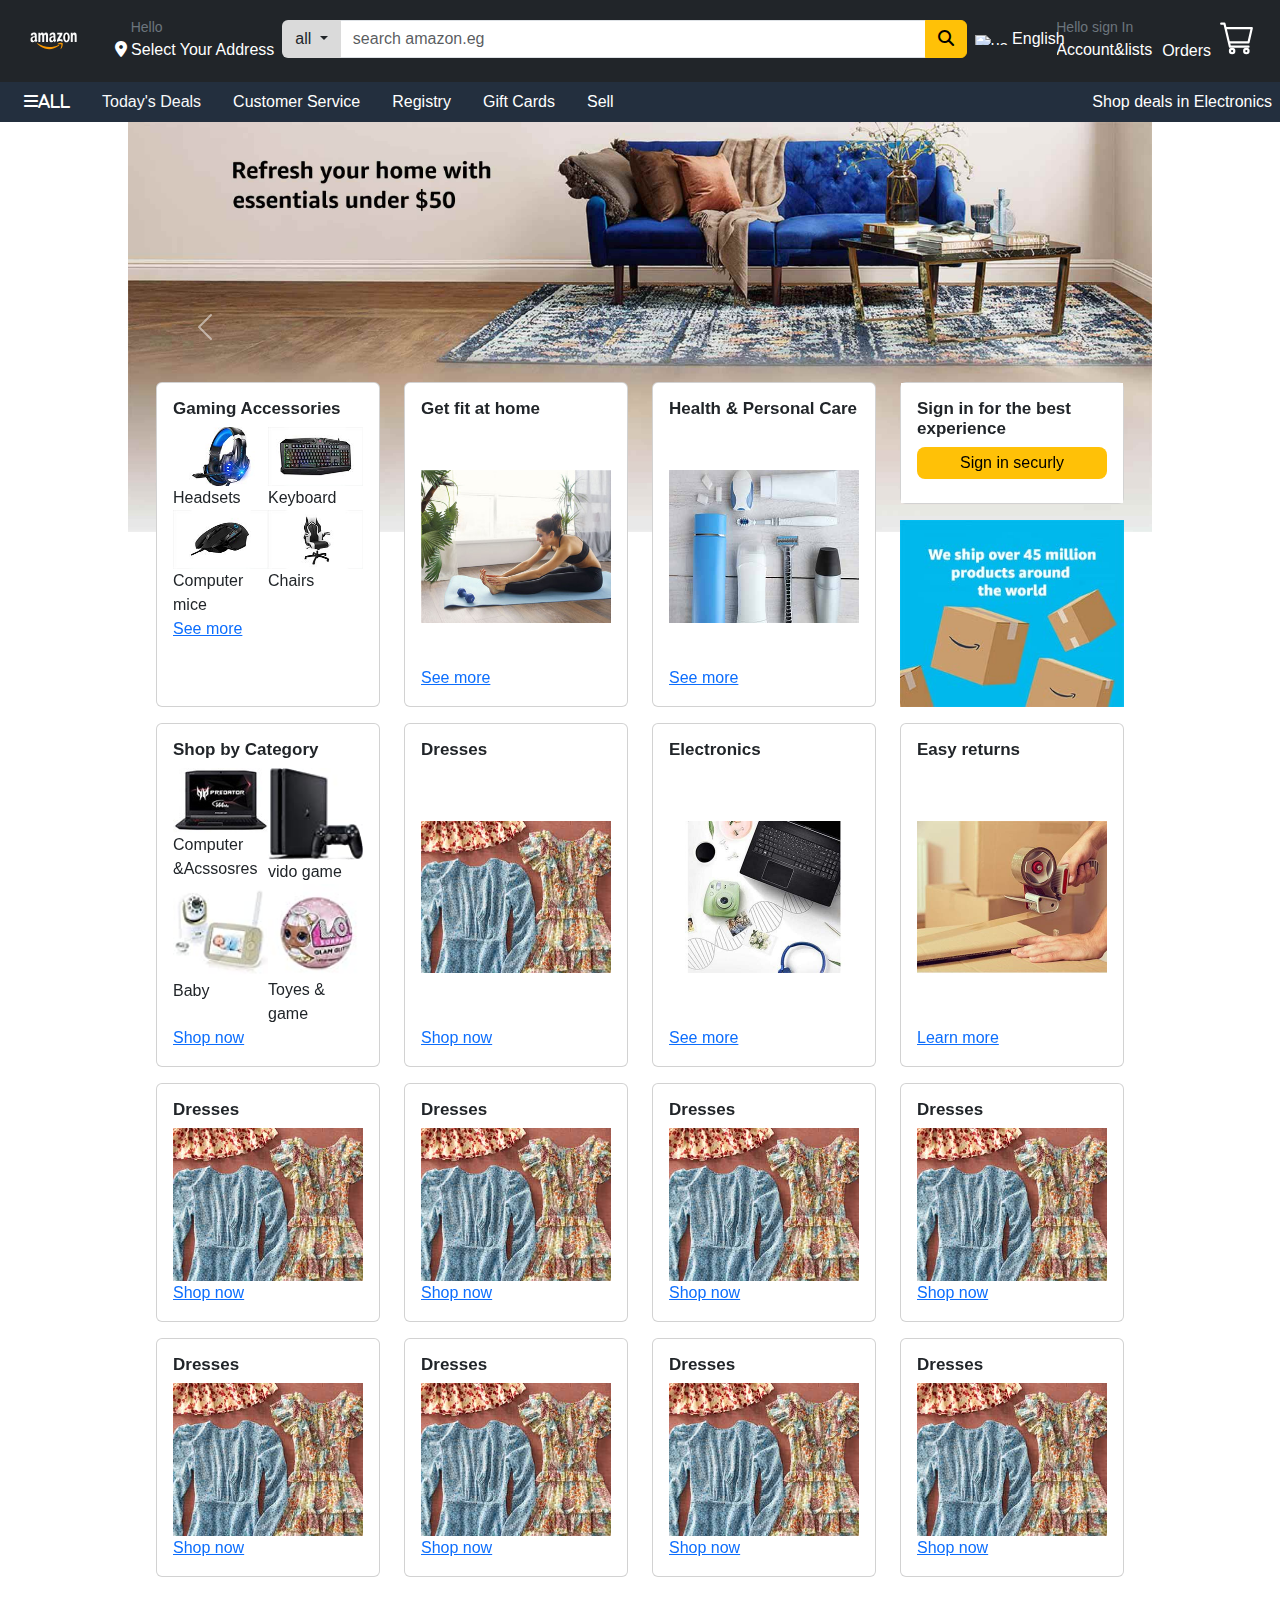
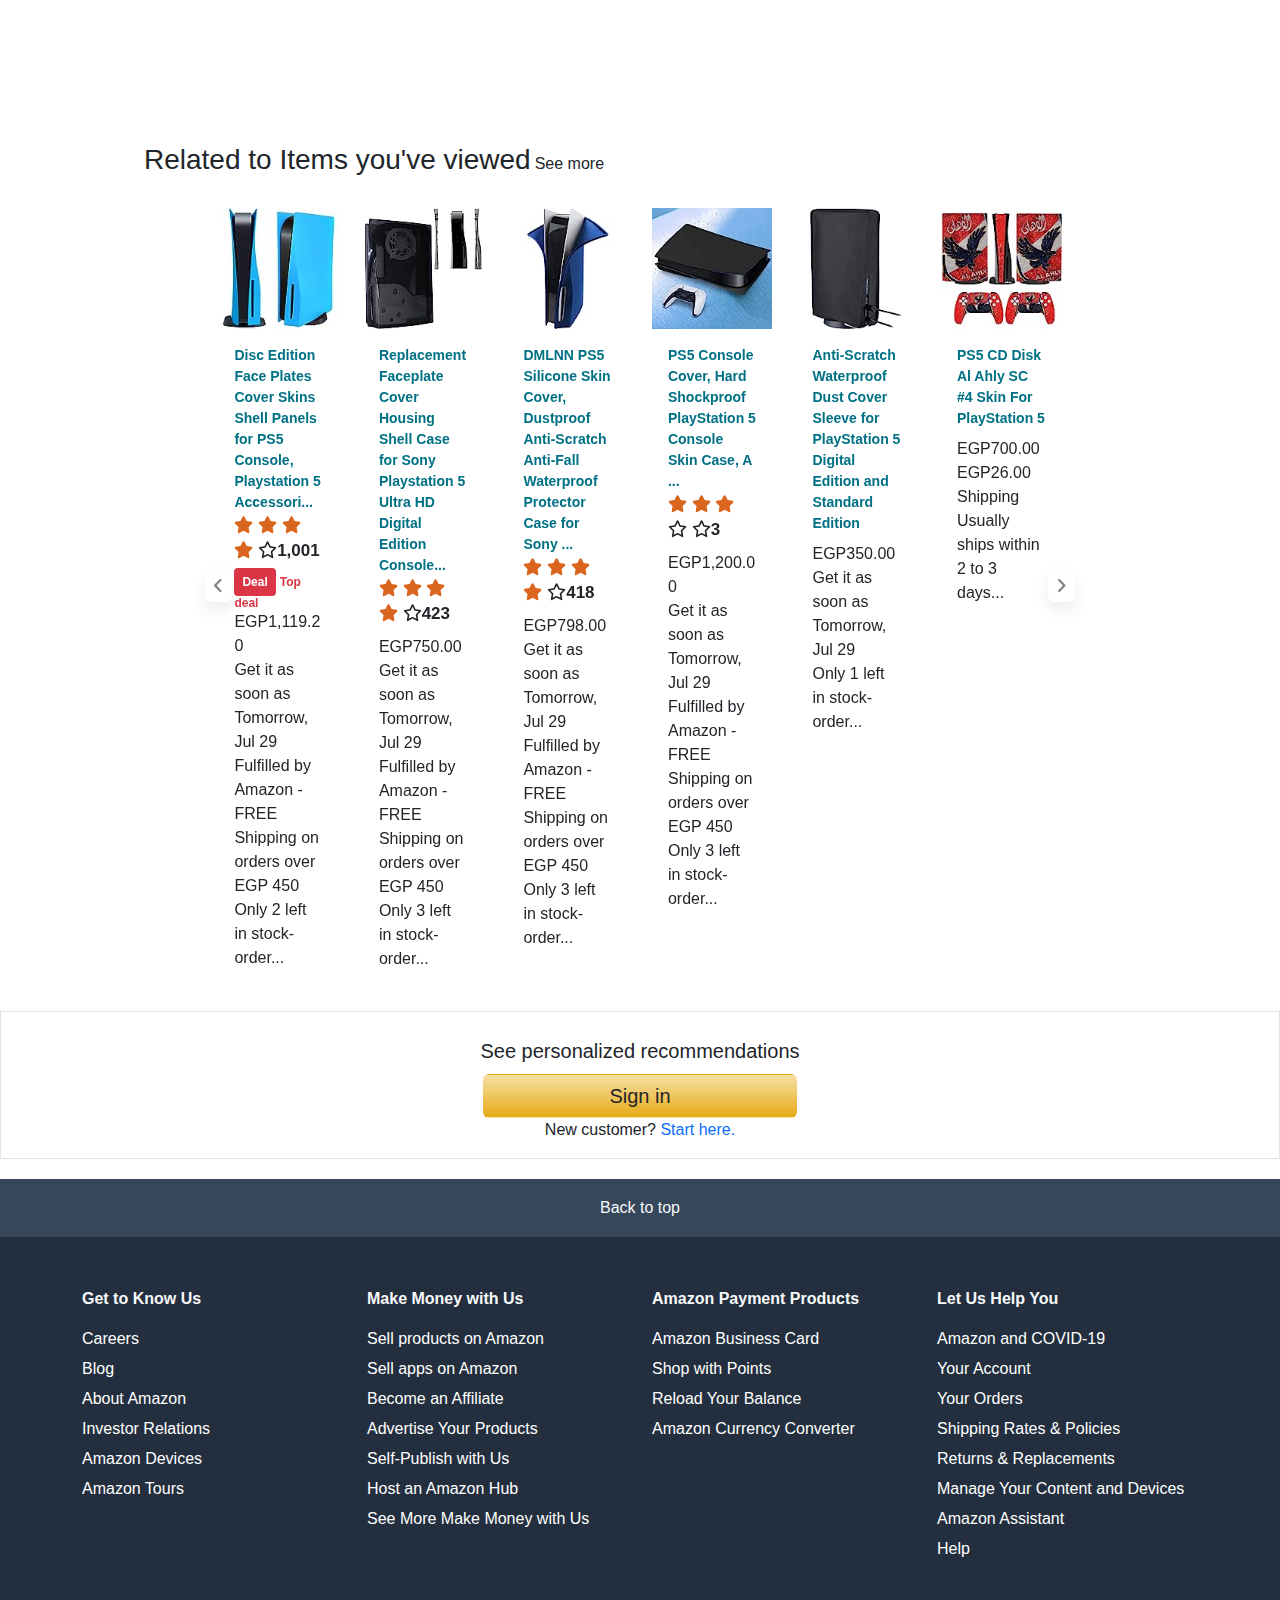
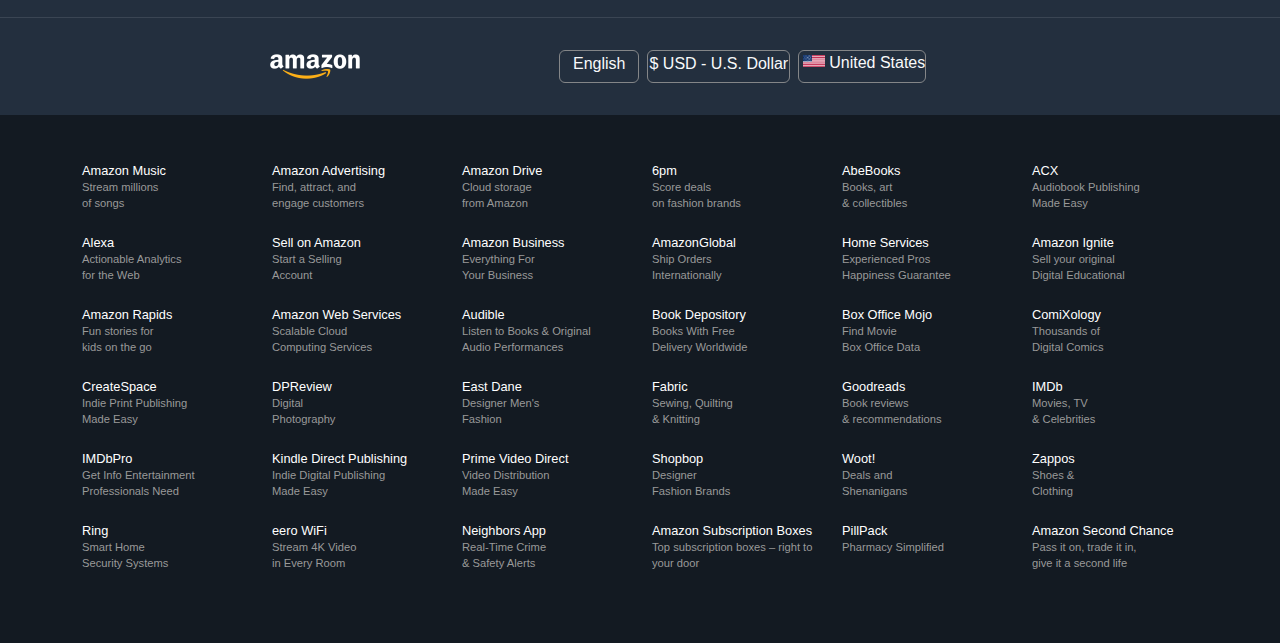
==== commit 40e488bc: "abdullah" ====
--- a/index.html
+++ b/index.html
@@ -6,138 +6,103 @@
     <meta http-equiv="X-UA-Compatible" content="IE=edge">
     <meta name="viewport" content="width=device-width, initial-scale=1.0">
     <title>Document</title>
-    <link href="https://cdn.jsdelivr.net/npm/bootstrap@5.0.2/dist/css/bootstrap.min.css" rel="stylesheet"
-        integrity="sha384-EVSTQN3/azprG1Anm3QDgpJLIm9Nao0Yz1ztcQTwFspd3yD65VohhpuuCOmLASjC" crossorigin="anonymous">
-    <script src="https://cdn.jsdelivr.net/npm/bootstrap@5.0.2/dist/js/bootstrap.bundle.min.js"
-        integrity="sha384-MrcW6ZMFYlzcLA8Nl+NtUVF0sA7MsXsP1UyJoMp4YLEuNSfAP+JcXn/tWtIaxVXM"
-        crossorigin="anonymous"></script>
-    <script src="https://kit.fontawesome.com/c2dc15035e.js" crossorigin="anonymous"></script>
-    <link rel="stylesheet" href="amazon.css">
-
+    <link rel="stylesheet" href="./css/bootstrap.min.css">
+    <link rel="stylesheet" href="./css/all.min.css" />
+    <link rel="stylesheet" href="./css/amazon.css">
+    <script src="./js/amazon.js" defer></script>
+    <script src="./js/bootstrap.bundle.min.js" defer></script>
 </head>
 
 <body>
     <div class="big container-fluid p-0">
-
-
         <!-- top nav bar -->
-        <div class="container-fluid p-2 bg-dark">
-
-            <div class="row m-0 align-items-center">
-                <div class="col-12 col-md-2 logo d-flex flex-wrap">
-                    <img src="./img/images-removebg-preview.png" width="130px" alt="logo">
-                    <div class="ps-3 d-flex align-items-center">
-                        <div class=""><i class="fa-solid fa-location-dot icon-location text-white"></i></div>
-                        <div class="text-white d-flex flex-column ps-2">
-                            <span class="text-white-50 fs-6">Deliver to</span>
-                            <span class="fw-bold fs-">EGYPT</span>
-
-
-                        </div>
-                    </div>
-
-                </div>
-                <div class="col-12 col-md-7 py-2 py-md-0">
-                    <div class="search-container">
-                        <select class="search-select ">
-                            <option>All</option>
-                        </select>
-                        <input type="text" class="search-input " placeholder="Search Amazon for iti" />
-                        <div class="search-icon">
-                            <i class="fa-solid fa-magnifying-glass"></i>
-                        </div>
-
-                    </div>
-                </div>
-                <div class="col-12 col-md-3  ">
-                    <ul
-                        class="list-unstyled  d-flex flex-wrap text-white align-items-center justify-content-evenly m-0">
-                        <li>
-                            <div class="dropdown">
-                                <a class="btn btn-secondary dropdown-toggle" href="#" role="button"
-                                    id="dropdownMenuLink" data-bs-toggle="dropdown" aria-expanded="false">
-                                    <img src="./img/egypt_round_icon_640.png" width="35px" alt="">
-                                    EG
-                                </a>
-
-                                <ul class="dropdown-menu px-2 " aria-labelledby="dropdownMenuLink">
-                                    <li class="py-2">
-                                        <input type="radio" name="lang" id="ar">
-                                        <img src="./img/ksa.png" width="19px" alt="">
-                                        <label for="ar">Arabic</label>
-                                    </li>
-                                    <li class="py-2">
-                                        <input type="radio" name="lang" id="en">
-                                        <img src="./img/us.png" width="19px" alt="">
-                                        <label for="en">English (US)</label>
-                                    </li>
-                                    <li class="py-2">
-                                        <input type="radio" name="lang" id="fr">
-                                        <img src="./img/fr.png" width="19px" alt="">
-                                        <label for="fr">France</label>
-                                    </li>
-
+        <nav class="navbar navbar-expand-lg navbar-dark bg-dark row pt-1">
+            <div class="container-fluid">
+                <a class="navbar-brand nav-page me-0 col-lg-1 col-6" href="#">
+                    <img class="col-12 logo-image" src="./img/amazon-logo.svg"
+                        alt="Amazon-Logo"></a>
+                <button class="navbar-toggler" type="button" data-bs-toggle="collapse" data-bs-target="#navbarSupportedContent"
+                    aria-controls="navbarSupportedContent" aria-expanded="false" aria-label="Toggle navigation">
+                    <span class="navbar-toggler-icon"></span>
+                </button>
+                <div class="collapse navbar-collapse col-11" id="navbarSupportedContent">
+                    <ul class="navbar-nav m-0 d-flex align-items-center col-12">
+                        <li class="nav-item nav-page ">
+                            <a class="nav-link active d-flex flex-column" aria-current="page" href="#">
+                                <span class="ms-3 text-secondary small">Hello</span>
+                                <span><i class="fa-solid fa-location-dot"></i> Select Your Address</span>
+                            </a>
+                        </li>
+                        <li class="nav-item col-7">
+                            <div class="input-group mt-3 mb-3">
+                                <button type="button" class="btn dropdown-toggle seachBar-dropDown" data-bs-toggle="dropdown">
+                                    all
+                                </button>
+                                <ul class="dropdown-menu">
+                                    <li><a class="dropdown-item" href="#">Link 1</a></li>
+                                    <li><a class="dropdown-item" href="#">Link 2</a></li>
+                                    <li><a class="dropdown-item" href="#">Link 3</a></li>
                                 </ul>
+                                <input type="text" class="form-control" placeholder="search amazon.eg">
+                                <button class="btn btn-warning"><i class="fa-solid fa-magnifying-glass"></i></button>
                             </div>
                         </li>
-                        <li class="">
-                            <!-- <div class="text-white-50 fs-6 ">Hello,sign in</div> -->
-
-                            <div class="dropdown">
-                                <a class="btn text-white dropdown-toggle text-start" href="#" role="button"
-                                    id="dropdownMenuLink" data-bs-toggle="dropdown" aria-expanded="false">
-                                    <span class="fw-normal">Hello,sign in</span> <br>
-                                    <span class="fw-bolder">Account & Lists</span>
-                                </a>
-
-                                <div class="dropdown-menu text-center" aria-labelledby="dropdownMenuLink">
-                                    <button type="button" class="btn btn-warning text-center">Warning</button>
-                                    <h2>dsfghjk</h2>
-                                    <div class="d-flex w-600px">
-                                        <div>
-                                            <p>Lorem ipsum dolor sit amet, consectetur adipisicing elit. Tempore maxime
-                                                enim
-                                                cum nam dolor, incidunt quis iure maiores, dolore impedit
-                                                , hic sunt distinctio earum eaque officia perspiciatis tenetur
-                                                perferendis
-                                                porro.</p>
-                                        </div>
-                                        <div>
-                                            <p>Lorem ipsum dolor sit amet consectetur adipisicing elit. Unde magni nemo
-                                                suscipit, quia dicta odio, ratione quos illum omnis quis hic la
-                                                bore voluptatibus. Tempora expedita libero necessitatibus nesciunt quas
-                                                minima.</p>
-                                        </div>
-                                    </div>
-                                </div>
-                            </div>
-                        </li>
-                        <li>
-                            <div>
-                                <span class="text-white-50 fs-6">Returns</span> <br>
-                                <span class="fw-bold fs-">&Orders</span>
-                            </div>
-                        </li>
-                        <li>
-
-                            <div class="cart-container border-white fs-4">
-                                <i class="fa-solid fa-cart-shopping "></i>
-                                Cart
-                            </div>
-                        </li>
+                   <li  class="nav-item col-3">
+                    <ul class="navbar-nav me-auto mb-2 mb-lg-0 d-flex align-items-center justify-content-between col-12">
+                      <div class="nav-item col-3 nav-page d-flex align-items-center">
+                        <div class="dropdown">
+                            <a class="nav-link dropdown-toggle text-bg-dark pic-lang" href="#" role="button" id="languageDropdown"
+                                data-bs-toggle="dropdown" aria-haspopup="true" aria-expanded="false">
+                                <img class="Lang-Flags text-bg-dark" src="./images/usa.svg" alt="us">
+                                English
+                            </a>
+                            <ul class="dropdown-menu" aria-labelledby="languageDropdown">
+                                <li><a class="dropdown-item" href="#"><img class="Lang-Flags" src="./images/egypt.svg"
+                                            alt="egypt"> Arabic</a></li>
+                                <li><a class="dropdown-item" href="#"><img class="Lang-Flags" src="./images/france.svg"
+                                            alt="france"> French</a></li>
+                            </ul>
+                        </div>
+                    </div>
+                    
+                    <li class="nav-item col-4 nav-page">
+                        <a class="nav-link active d-flex flex-column" aria-current="page" href="./user/login.html">
+                            <span class="text-secondary small" id="userName">Hello sign In</span>
+                            <span>Account&lists </span>
+                        </a>
+                    </li>
+                    <li class="nav-item col-2 nav-page">
+                        <a class="nav-link active d-flex flex-column" aria-current="page" href="#">
+                            <span class="mt-4">Orders</span>
+                        </a>
+                    </li>
+                    <li class="nav-item col-2 nav-page">
+                        <a class="nav-link active d-flex flex-column" aria-current="page" href="#">
+                            <svg id="i-cart" xmlns="http://www.w3.org/2000/svg" viewBox="0 0 32 32" width="35" height="50"
+                                fill="none" stroke="currentcolor" stroke-linecap="round" stroke-linejoin="round"
+                                stroke-width="2">
+                                <path d="M6 6 L30 6 27 19 9 19 M27 23 L10 23 5 2 2 2" />
+                                <circle cx="25" cy="27" r="2" />
+                                <circle cx="12" cy="27" r="2" />
+                            </svg>
+                        </a>
+                    </li>
+                  </ul>
+        
+                   </li>
                     </ul>
                 </div>
             </div>
-        </div>
+        </nav>
         <!-- sec nav bar -->
         <div class="container-fluid  navv p-2">
             <div class=" d-flex justify-content-between  ">
                 <div class="">
                     <ul class="list-unstyled  d-flex flex-wrap text-white align-items-center m-0 ">
-                        <li class="px-3 " id="allbtn">
+                        <li class="px-3" id="allbtn">
                             <i class="fa-solid fa-bars">All</i>
                         </li>
-                        <li class="px-3">Today's Deals</li>
+                        <a href="./Today'sDeals.html" class="px-3 text-decoration-none text-light">Today's Deals</a>
                         <li class="px-3">Customer Service</li>
                         <li class="px-3">Registry</li>
                         <li class="px-3">Gift Cards</li>
@@ -370,89 +335,448 @@
                 </div>
             </div>
 
-
-
-            <!-- 
-        <div class="container">
-            <div id="carouselExampleFade" class="carousel slide carousel-fade" data-bs-ride="carousel">
-                <div class="carousel-inner d-flex">
-                  <div class="carousel-item w-20 active">
-                    <img src="./img/bar1/1.jpg" class="d-block w-20" alt="...">
+            <div class="p-3" style="box-sizing: border-box">
+                <span class="d-flex align-items-baseline">
+                  <h3 class="me-1">Related to Items you've viewed</h3><span class="seeMore">See more</span>
+                </span>
+                <div id="RelatedItemsCarousel" class="carousel slide position-relative" data-bs-ride="false">
+                  <div class="carousel-inner container-fluid p-0" style="max-width: 85%;">
+                    <div class="carousel-item active">
+                      <div class="row">
+                        <div class="card relatedItemsCard col-xl-2 col-md-4 col-6 border-0">
+                          <img class="pt-4 w-100 align-self-center" src="./img/playStation.jpg" alt="fan image">
+                          <div class="card-body h-25">
+                            <div class="card-title  d-flex flex-column">
+                              <span class="relatedItemsTitle">
+                                Disc Edition Face Plates Cover Skins Shell Panels for PS5 Console, Playstation 5 Accessori...
+          
+                              </span>
+                              <span>
+                                <i class="checkedStar fa-solid fa-star"></i>
+                                <i class="checkedStar fa-solid fa-star"></i>
+                                <i class="checkedStar fa-solid fa-star"></i>
+                                <i class="checkedStar fa-solid fa-star"></i>
+                                <i class="fa-regular fa-star"></i><span class="averageReview">1,001</span>
+                              </span>
+                            </div>
+                            <h4 class="card-subtitle text-danger"><span class="badge rounded-1 bg-danger p-2 me-1">Deal</span>Top
+                              deal</h4>
+                            <p class="card-text d-flex flex-column">
+                              <span>EGP1,119.20</span>
+                              <span>Get it as soon as Tomorrow, Jul 29</span>
+                              <span>Fulfilled by Amazon - FREE Shipping on orders over EGP 450 Only 2 left in
+                                stock-order...</span>
+                            </p>
+                          </div>
+                        </div>
+                        <div class="card relatedItemsCard col-xl-2 col-md-4 col-6 border-0">
+                          <img class="pt-4 w-100 align-self-center" src="./img/laptophousing.jpg" alt="fan image">
+                          <div class="card-body h-25">
+                            <div class="card-title  d-flex flex-column">
+                              <span class="relatedItemsTitle">
+                                Replacement Faceplate Cover Housing Shell Case for Sony Playstation 5 Ultra HD Digital Edition
+                                Console...
+          
+                              </span>
+                              <span>
+                                <i class="checkedStar fa-solid fa-star"></i>
+                                <i class="checkedStar fa-solid fa-star"></i>
+                                <i class="checkedStar fa-solid fa-star"></i>
+                                <i class="checkedStar fa-solid fa-star"></i>
+                                <i class="fa-regular fa-star"></i><span class="averageReview">423</span>
+                              </span>
+                            </div>
+          
+                            <p class="card-text d-flex flex-column">
+                              <span>EGP750.00</span>
+                              <span>Get it as soon as Tomorrow, Jul 29</span>
+                              <span>Fulfilled by Amazon - FREE Shipping on orders over EGP 450 Only 3 left in
+                                stock-order...</span>
+                            </p>
+                          </div>
+                        </div>
+                        <div class="card relatedItemsCard col-xl-2 col-md-4 col-6 border-0">
+                          <img class="pt-4 w-100 align-self-center" src="./img/psSkin.jpg" alt="fan image">
+                          <div class="card-body h-25">
+                            <div class="card-title  d-flex flex-column">
+                              <span class="relatedItemsTitle">
+                                DMLNN PS5 Silicone Skin Cover, Dustproof Anti-Scratch Anti-Fall Waterproof Protector Case for Sony
+                                ...
+          
+                              </span>
+                              <span>
+                                <i class="checkedStar fa-solid fa-star"></i>
+                                <i class="checkedStar fa-solid fa-star"></i>
+                                <i class="checkedStar fa-solid fa-star"></i>
+                                <i class="checkedStar fa-solid fa-star"></i>
+                                <i class="fa-regular fa-star"></i><span class="averageReview">418</span>
+                              </span>
+                            </div>
+          
+                            <p class="card-textd-flex flex-column ">
+                              <span>EGP798.00</span>
+                              <span>Get it as soon as Tomorrow, Jul 29</span>
+                              <span>Fulfilled by Amazon - FREE Shipping on orders over EGP 450 Only 3 left in
+                                stock-order...</span>
+                            </p>
+                          </div>
+                        </div>
+                        <div class="card relatedItemsCard col-xl-2 col-md-4 col-6 border-0">
+                          <img class="pt-4 w-100 align-self-center" src="./img/ps5.jpg" alt="fan image">
+                          <div class="card-body h-25">
+                            <div class="card-title  d-flex flex-column">
+                              <span class="relatedItemsTitle">
+                                PS5 Console Cover, Hard Shockproof PlayStation 5 Console Skin Case, A ...
+          
+                              </span>
+                              <span>
+                                <i class="checkedStar fa-solid fa-star"></i>
+                                <i class="checkedStar fa-solid fa-star"></i>
+                                <i class="checkedStar fa-solid fa-star"></i>
+                                <i class="fa-regular fa-star"></i>
+                                <i class="fa-regular fa-star"></i><span class="averageReview">3</span>
+                              </span>
+                            </div>
+          
+                            <p class="card-text d-flex flex-column">
+                              <span>EGP1,200.00</span>
+                              <span>Get it as soon as Tomorrow, Jul 29</span>
+                              <span>Fulfilled by Amazon - FREE Shipping on orders over EGP 450 Only 3 left in
+                                stock-order...</span>
+                            </p>
+                          </div>
+                        </div>
+                        <div class="card relatedItemsCard col-xl-2 col-md-4 col-6 border-0">
+                          <img class="pt-4 w-100 align-self-center" src="./img/Antiscratch.jpg" alt="Antiscratch image">
+                          <div class="card-body h-25">
+                            <div class="card-title  d-flex flex-column">
+                              <span class="relatedItemsTitle">
+                                Anti-Scratch Waterproof Dust Cover Sleeve for PlayStation 5 Digital Edition and Standard Edition
+                              </span>
+                            </div>
+          
+                            <p class="card-text d-flex flex-column">
+                              <span>EGP350.00</span>
+                              <span>Get it as soon as Tomorrow, Jul 29</span>
+                              <span>Only 1 left in stock-order...</span>
+                            </p>
+                          </div>
+                        </div>
+                        <div class="card relatedItemsCard col-xl-2 col-md-4 col-6 border-0">
+                          <img class="pt-4 w-100 align-self-center" src="./img/ps5 Alahli.jpg" alt="Alahli image">
+                          <div class="card-body h-25">
+                            <div class="card-title  d-flex flex-column">
+                              <span class="relatedItemsTitle">
+                                PS5 CD Disk Al Ahly SC #4 Skin For PlayStation 5
+                              </span>
+                            </div>
+          
+                            <p class="card-text d-flex flex-column">
+                              <span>EGP700.00</span>
+                              <span>EGP26.00 Shipping</span>
+                              <span>Usually ships within 2 to 3 days...</span>
+                            </p>
+                          </div>
+                        </div>
+                      </div>
+                    </div>
+                    <div class="carousel-item">
+                      <div class="row p-0">
+                        <div class="card relatedItemsCard col-xl-2 col-md-4 col-6 border-0">
+                          <img class="pt-4 w-100 align-self-center" src="./img/ps5 standard.jpg" alt="standard image">
+                          <div class="card-body h-25">
+                            <div class="card-title  d-flex flex-column">
+                              <span class="relatedItemsTitle">
+                                PS5 Standard Cover GRAY Camouflage - KSA Version
+                              </span>
+                            </div>
+          
+                            <p class="card-text d-flex flex-column">
+                              <span>EGP4,529.00,</span>
+                              <span>Get it Jul 30–Aug 1</span>
+                              <span>EGP 26.00 shipping</span>
+                              <span>Only 1 left in stock - order...</span>
+                            </p>
+                          </div>
+                        </div>
+                        <div class="card relatedItemsCard col-xl-2 col-md-4 col-6 border-0">
+                          <img class="pt-4 w-100 align-self-center" src="./img/kindle.jpg" alt="kindle image">
+                          <div class="card-body h-25">
+                            <div class="card-title  d-flex flex-column">
+                              <span class="relatedItemsTitle">
+                                All-new Kindle (2022
+                                release) — The lightest
+                                and most compact
+                                Kindle, now with a 6"
+                                300 ppi high-resolutio...
+          
+                              </span>
+                              <span>
+                                <i class="checkedStar fa-solid fa-star"></i>
+                                <i class="checkedStar fa-solid fa-star"></i>
+                                <i class="checkedStar fa-solid fa-star"></i>
+                                <i class="checkedStar fa-solid fa-star"></i>
+                                <i class="checkedStar fa-solid fa-star-half-stroke"></i><span class="averageReview">69</span>
+                              </span>
+                            </div>
+          
+                            <p class="card-text d-flex flex-column">
+                              <span>EGP2,999.00</span>
+                              <span>Get it as soon as Tomorrow, Jul 30</span>
+                              <span>Fulfilled by Amazon - FREE Shipping on orders over EGP 450</span>
+                            </p>
+                          </div>
+                        </div>
+                        <div class="card relatedItemsCard col-xl-2 col-md-4 col-6 border-0">
+                          <img class="pt-4 w-100 align-self-center" src="./img/kindleCase.jpg" alt="kindle image">
+                          <div class="card-body h-25">
+                            <div class="card-title  d-flex flex-column">
+                              <span class="relatedItemsTitle">
+                                Kindle 6 Inch Protective
+                                Case Cover Interior
+                                Padded Shockproof
+                                Pocket Pouch Durable
+                                Bag with Zipper Closur...
+          
+                              </span>
+                              <span>
+                                <i class="checkedStar fa-solid fa-star"></i>
+                                <i class="checkedStar fa-solid fa-star"></i>
+                                <i class="checkedStar fa-solid fa-star"></i>
+                                <i class="checkedStar fa-solid fa-star"></i>
+                                <i class="fa-regular fa-star"></i><span class="averageReview">26</span>
+                              </span>
+                            </div>
+          
+                            <p class="card-text d-flex flex-column">
+                              <span>EGP450.00</span>
+                              <span>Get it as soon as Tomorrow, Jul 30</span>
+                              <span>Fulfilled by Amazon - FREE Shipping on orders over EGP 450</span>
+                            </p>
+                          </div>
+                        </div>
+                        <div class="card relatedItemsCard col-xl-2 col-md-4 col-6 border-0">
+                          <img class="pt-4 w-100 align-self-center" src="./img/kindleleatherCase.jpg"
+                            alt="kindleleatherCase image">
+                          <div class="card-body h-25">
+                            <div class="card-title  d-flex flex-column">
+                              <span class="relatedItemsTitle">
+                                Premium Pu leather Case
+                                for Kindle Paperwhite
+                                1 lth Generation and
+                                Kindle Paperwhite
+                                Signature Edition (6.8
+                                inch, 2021 Release) -...
+                              </span>
+          
+                            </div>
+          
+                            <p class="card-text d-flex flex-column">
+                              <span>EGP449.00,</span>
+                              <span>Get it Aug 2–3</span>
+                              <span>EGP 26.00 shipping</span>
+                              <span>Usually ships within 2 to 3 days...</span>
+                            </p>
+                          </div>
+                        </div>
+                        <div class="card relatedItemsCard col-xl-2 col-md-4 col-6 border-0">
+                          <img class="pt-4 w-100 align-self-center" src="./img/kindleOases.jpg" alt="kindleOases image">
+                          <div class="card-body h-25">
+                            <div class="card-title  d-flex flex-column">
+                              <span class="relatedItemsTitle">
+                                Kindle Oasis (10th Gen),
+                                Now with adjustable
+                                warm light, 7" Display,
+                                Waterproof, 32 GB, Wi-
+                                Fi, Graphite
+          
+                              </span>
+                              <span>
+                                <i class="checkedStar fa-solid fa-star"></i>
+                                <i class="checkedStar fa-solid fa-star"></i>
+                                <i class="checkedStar fa-solid fa-star"></i>
+                                <i class="checkedStar fa-solid fa-star"></i>
+                                <i class="checkedStar fa-solid fa-star-half-stroke"></i></i><span class="averageReview">116</span>
+                              </span>
+                            </div>
+          
+                            <p class="card-text d-flex flex-column">
+                              <span>EGP7,999.00</span>
+                              <span>Get it as soon as Tomorrow, Jul 30</span>
+                              <span>Fulfilled by Amazon - FREE Shipping on orders over EGP 450</span>
+                            </p>
+                          </div>
+                        </div>
+                        <div class="card relatedItemsCard col-xl-2 col-md-4 col-6 border-0">
+                          <img class="pt-4 w-100 align-self-center" src="./img/Nexus.jpg" alt="Nexus image">
+                          <div class="card-body h-25">
+                            <div class="card-title  d-flex flex-column">
+                              <span class="relatedItemsTitle">
+                                Nexus Essentials Training Tops For Men
+                              </span>
+                              <span>
+                                <i class="checkedStar fa-solid fa-star"></i>
+                                <i class="checkedStar fa-solid fa-star"></i>
+                                <i class="checkedStar fa-solid fa-star-half-stroke"></i>
+                                <i class="fa-regular fa-star"></i>
+                                <i class="fa-regular fa-star"></i><span class="averageReview">3</span>
+                              </span>
+                            </div>
+          
+                            <p class="card-text d-flex flex-column">
+                              <span>EGP450.00</span>
+                            </p>
+                          </div>
+                        </div>
+          
+                      </div>
+                    </div>
+                    <div class="carousel-item">
+                      <div class="row p-0">
+                        <div class="card relatedItemsCard col-xl-2 col-md-4 col-6 border-0">
+                          <img class="pt-4 w-100 align-self-center" src="./img/MSI.jpg" alt="standard image">
+                          <div class="card-body h-25">
+                            <div class="card-title  d-flex flex-column">
+                              <span class="relatedItemsTitle">
+                                MSI Creator 15
+                                Professional Laptop:
+                                15.6" UHD OLED 4K DCI-
+                                P3 100% Display, Intel
+                                Core i7-11800H, NVIDIA
+                                GeForce RTX 3060, 16GB
+                                RAM, 512GB NVME SS...
+                              </span>
+                            </div>
+          
+                            <p class="card-text d-flex flex-column">
+                              <span>EGP59,999.00</span>
+          
+                              <span>EGP 26.00 shipping</span>
+                              <span>Only 1 left in stock - order...</span>
+                            </p>
+                          </div>
+                        </div>
+                        <div class="card relatedItemsCard col-xl-2 col-md-4 col-6 border-0">
+                          <img class="pt-4 w-100 align-self-center" src="./img/GF63.jpg" alt="GF63 image">
+                          <div class="card-body h-25">
+                            <div class="card-title  d-flex flex-column">
+                              <span class="relatedItemsTitle">
+                                GF63 Thin 1 IUC
+                                (RTX3050, GDDR6 4GB)
+                              </span>
+                            </div>
+          
+                            <p class="card-text d-flex flex-column">
+                              <span>EGP27,499.00</span>
+                              <span>Fulfilled by Amazon - FREE Shipping on orders over EGP 450</span>
+                              <span>Only 1 left in stock - order...</span>
+                            </p>
+                          </div>
+                        </div>
+                        <div class="card relatedItemsCard col-xl-2 col-md-4 col-6 border-0">
+                          <img class="pt-4 w-100 align-self-center" src="./img/Hp Victus.jpg" alt="Victus image">
+                          <div class="card-body h-25">
+                            <div class="card-title  d-flex flex-column">
+                              <span class="relatedItemsTitle">
+                                Victus 16-el OOOne
+                                Gaming Laptop - Ryzen
+                                5 6600H 6-Cores, 16GB
+                                RAM DDR5-4800, 512GB
+                                SSD, NVIDIA GeForce
+                                RTX 3050 4GB GDDR6...
+          
+                              </span>
+                            </div>
+          
+                            <p class="card-text d-flex flex-column">
+                              <span>EGP30,404.00</span>
+                              <span>Get it as soon as Tomorrow, Jul 30</span>
+                              <span>Fulfilled by Amazon - FREE Shipping on orders over EGP 450</span>
+                            </p>
+                          </div>
+                        </div>
+                        <div class="card relatedItemsCard col-xl-2 col-md-4 col-6 border-0">
+                          <img class="pt-4 w-100 align-self-center" src="./img/MSI stealth.jpg" alt="kindleleatherCase image">
+                          <div class="card-body h-25">
+                            <div class="card-title  d-flex flex-column">
+                              <span class="relatedItemsTitle">
+                                MSI GS66 Stealth 11UG
+                                (i7 11800H / 16GB / ITB
+                                SSD/RTX 3070 8GB /
+                                360Hz / Win 10)
+                              </span>
+          
+                            </div>
+          
+                            <p class="card-text d-flex flex-column">
+                              <span>EGP64,762.00</span>
+                              <span>Get it as soon as Tomorrow, Jul 30</span>
+                              <span>Fulfilled by Amazon - FREE Shipping on orders over EGP 450</span>
+                              <span>Only 1 left in stock - order...</span>
+                            </p>
+                          </div>
+                        </div>
+                        <div class="card relatedItemsCard col-xl-2 col-md-4 col-6 border-0">
+                          <img class="pt-4 w-100 align-self-center" src="./img/legion7.jpg" alt="legion7 image">
+                          <div class="card-body h-25">
+                            <div class="card-title  d-flex flex-column">
+                              <span class="relatedItemsTitle">
+                                Legion7 16ITHg6 ,16WQXGA_AG_500N_165_N_HDR_SRGB ,STORM_GREY ,CORE_I7-11800H_2.3G_8C_MB...
+                              </span>
+                              <span>
+                                <i class="checkedStar fa-solid fa-star"></i>
+                                <i class="checkedStar fa-solid fa-star"></i>
+                                <i class="checkedStar fa-solid fa-star"></i>
+                                <i class="checkedStar fa-regular fa-star"></i>
+                                <i class="checkedStar fa-regular fa-star"></i></i><span class="averageReview">5</span>
+                              </span>
+                            </div>
+          
+                            <p class="card-text d-flex flex-column">
+                              <span>EGP80,850.00</span>
+                              <span>Get it as soon as Tomorrow, Jul 30</span>
+                              <span>Fulfilled by Amazon - FREE Shipping on orders over EGP 450</span>
+                              <span>Only 4 left in stock - order...</span>
+                            </p>
+                          </div>
+                        </div>
+                        <div class="card relatedItemsCard col-xl-2 col-md-4 col-6 border-0">
+                          <img class="pt-4 w-100 align-self-center" src="./img/legon5pro.jpg" alt="Nexus image">
+                          <div class="card-body h-25">
+                            <div class="card-title  d-flex flex-column">
+                              <span class="relatedItemsTitle">
+                                Legion 5 Pro 16ACH6H
+                                Gaming Laptop Ryzen7-
+                                5800H 16" WQXGA
+                                3070
+                                8GB-2x 8GB Ram-ITB
+                                SSD- Windows 11...
+                              </span>
+                            </div>
+          
+                            <p class="card-text d-flex flex-column">
+                              <span>EGP71,820.00</span>
+                              <span>Get it as soon as Tomorrow, Jul 30</span>
+                              <span>Fulfilled by Amazon - FREE Shipping on orders over EGP 450</span>
+                            </p>
+                          </div>
+                        </div>
+          
+                      </div>
+                    </div>
                   </div>
-                  <div class="carousel-item w-20 active">
-                    <img src="./img/bar1/2.jpg" class="d-block w-20" alt="...">
-                  </div>
-                  <div class="carousel-item w-20 active">
-                    <img src="./img/bar1/3.jpg" class="d-block w-20" alt="...">
-                  </div>
-                  <div class="carousel-item w-20 active">
-                    <img src="./img/bar1/4.jpg" class="d-block w-20" alt="...">
-                  </div>
-                  <div class="carousel-item w-20 active">
-                    <img src="./img/bar1/5.jpg" class="d-block w-20" alt="...">
-                  </div>
-                  <div class="carousel-item w-20 active">
-                    <img src="./img/bar1/6.jpg" class="d-block w-20" alt="...">
-                  </div>
-                  <div class="carousel-item w-20 active">
-                    <img src="./img/bar1/7.jpg" class="d-block w-20" alt="...">
-                  </div>
-                  <div class="carousel-item w-20 active">
-                    <img src="./img/bar1/8.jpg" class="d-block w-20" alt="...">
-                  </div>
-                
-                </div>
-                <button class="carousel-control-prev" type="button" data-bs-target="#carouselExampleFade" data-bs-slide="prev">
-                  <span class="carousel-control-prev-icon" aria-hidden="true"></span>
-                  <span class="visually-hidden">Previous</span>
-                </button>
-                <button class="carousel-control-next" type="button" data-bs-target="#carouselExampleFade" data-bs-slide="next">
-                  <span class="carousel-control-next-icon" aria-hidden="true"></span>
-                  <span class="visually-hidden">Next</span>
-                </button>
+                  <button class="carousel-control-prev" type="button" data-bs-target="#RelatedItemsCarousel" data-bs-slide="prev">
+                    <!-- <span class="carousel-control-prev-icon shadow" aria-hidden="true"></span> -->
+                    <i class="rounded-2 p-2 fa-solid fa-angle-left shadow"></i>
+                    <span class="visually-hidden">Previous</span>
+                  </button>
+                  <button class="carousel-control-next" type="button" data-bs-target="#RelatedItemsCarousel" data-bs-slide="next">
+                    <!-- <span class="carousel-control-next-icon shadow" aria-hidden="true" ></span> -->
+                    <i class="rounded-2 p-2 shadow fa-solid fa-angle-right"></i>
+                    <span class="visually-hidden">Next</span>
+                  </button>
+                </div>
               </div>
-        </div>
-        <div class="container">
-            <div class="row d-flex justify-content-evenly">
-                <h1>Frequently repurchased in Beauty & Personal Care</h1>
-                <div><img src="./img/bar1/1" class="width=100% " alt=""> </div>
-                <div><img src="./img/bar1/2" alt=""></div>
-                <div><img src="./img/bar1/3" alt=""></div>
-                <div><img src="./img/bar1/4" alt=""></div>
-                <div><img src="./img/bar1/5" alt=""></div>
-                <div><img src="./img/bar1/6" alt=""></div>
-                <div><img src="./img/bar1/7" alt=""></div>
-                <div><img src="./img/bar1/8" alt=""></div>
-                <span><img src="./img/bar1/8" alt=""></span>
-            </div>
-        </div> -->
-            <div class="container">
-                <div id="carouselExampleControlsNoTouching" class="carousel slide" data-bs-touch="false"
-                    data-bs-interval="false">
-                    <div class="carousel-inner">
-                        <div class="carousel-item active">
-                            <img src="..." class="d-block w-100" alt="...">
-                        </div>
-                        <div class="carousel-item">
-                            <img src="..." class="d-block w-100" alt="...">
-                        </div>
-                        <div class="carousel-item">
-                            <img src="..." class="d-block w-100" alt="...">
-                        </div>
-                    </div>
-                    <button class="carousel-control-prev" type="button"
-                        data-bs-target="#carouselExampleControlsNoTouching" data-bs-slide="prev">
-                        <span class="carousel-control-prev-icon" aria-hidden="true"></span>
-                        <span class="visually-hidden">Previous</span>
-                    </button>
-                    <button class="carousel-control-next" type="button"
-                        data-bs-target="#carouselExampleControlsNoTouching" data-bs-slide="next">
-                        <span class="carousel-control-next-icon" aria-hidden="true"></span>
-                        <span class="visually-hidden">Next</span>
-                    </button>
-                </div>
-            </div>
-
         </div>
 
 
@@ -531,7 +855,7 @@
             <div class="container amazon-footer-logo-area p-4">
                 <div class="row pt-2 pb-2 justify-content-center text-center">
                     <div class="col-md-5 footer-lg-img">
-                        <img src="./img/New folder/image20.png" alt="amazon logo">
+                        <img src="./img/image20.png" alt="amazon logo">
                     </div>
                     <div class="col-md-7 icons d-flex gap-2 text-center ">
                         <div class="border btn m-0 p-0">
@@ -896,11 +1220,5 @@
         </div>
 
     </div>
-
-<!-- end code -->
-
-    <script src="amazon.js"></script>
-
 </body>
-
 </html>--- a/css/all.min.css
+++ b/css/all.min.css
@@ -0,0 +1,9 @@
+/*!
+ * Font Awesome Free 6.4.0 by @fontawesome - https://fontawesome.com
+ * License - https://fontawesome.com/license/free (Icons: CC BY 4.0, Fonts: SIL OFL 1.1, Code: MIT License)
+ * Copyright 2023 Fonticons, Inc.
+ */
+.fa{font-family:var(--fa-style-family,"Font Awesome 6 Free");font-weight:var(--fa-style,900)}.fa,.fa-brands,.fa-classic,.fa-regular,.fa-sharp,.fa-solid,.fab,.far,.fas{-moz-osx-font-smoothing:grayscale;-webkit-font-smoothing:antialiased;display:var(--fa-display,inline-block);font-style:normal;font-variant:normal;line-height:1;text-rendering:auto}.fa-classic,.fa-regular,.fa-solid,.far,.fas{font-family:"Font Awesome 6 Free"}.fa-brands,.fab{font-family:"Font Awesome 6 Brands"}.fa-1x{font-size:1em}.fa-2x{font-size:2em}.fa-3x{font-size:3em}.fa-4x{font-size:4em}.fa-5x{font-size:5em}.fa-6x{font-size:6em}.fa-7x{font-size:7em}.fa-8x{font-size:8em}.fa-9x{font-size:9em}.fa-10x{font-size:10em}.fa-2xs{font-size:.625em;line-height:.1em;vertical-align:.225em}.fa-xs{font-size:.75em;line-height:.08333em;vertical-align:.125em}.fa-sm{font-size:.875em;line-height:.07143em;vertical-align:.05357em}.fa-lg{font-size:1.25em;line-height:.05em;vertical-align:-.075em}.fa-xl{font-size:1.5em;line-height:.04167em;vertical-align:-.125em}.fa-2xl{font-size:2em;line-height:.03125em;vertical-align:-.1875em}.fa-fw{text-align:center;width:1.25em}.fa-ul{list-style-type:none;margin-left:var(--fa-li-margin,2.5em);padding-left:0}.fa-ul>li{position:relative}.fa-li{left:calc(var(--fa-li-width, 2em)*-1);position:absolute;text-align:center;width:var(--fa-li-width,2em);line-height:inherit}.fa-border{border-radius:var(--fa-border-radius,.1em);border:var(--fa-border-width,.08em) var(--fa-border-style,solid) var(--fa-border-color,#eee);padding:var(--fa-border-padding,.2em .25em .15em)}.fa-pull-left{float:left;margin-right:var(--fa-pull-margin,.3em)}.fa-pull-right{float:right;margin-left:var(--fa-pull-margin,.3em)}.fa-beat{-webkit-animation-name:fa-beat;animation-name:fa-beat;-webkit-animation-delay:var(--fa-animation-delay,0s);animation-delay:var(--fa-animation-delay,0s);-webkit-animation-direction:var(--fa-animation-direction,normal);animation-direction:var(--fa-animation-direction,normal);-webkit-animation-duration:var(--fa-animation-duration,1s);animation-duration:var(--fa-animation-duration,1s);-webkit-animation-iteration-count:var(--fa-animation-iteration-count,infinite);animation-iteration-count:var(--fa-animation-iteration-count,infinite);-webkit-animation-timing-function:var(--fa-animation-timing,ease-in-out);animation-timing-function:var(--fa-animation-timing,ease-in-out)}.fa-bounce{-webkit-animation-name:fa-bounce;animation-name:fa-bounce;-webkit-animation-delay:var(--fa-animation-delay,0s);animation-delay:var(--fa-animation-delay,0s);-webkit-animation-direction:var(--fa-animation-direction,normal);animation-direction:var(--fa-animation-direction,normal);-webkit-animation-duration:var(--fa-animation-duration,1s);animation-duration:var(--fa-animation-duration,1s);-webkit-animation-iteration-count:var(--fa-animation-iteration-count,infinite);animation-iteration-count:var(--fa-animation-iteration-count,infinite);-webkit-animation-timing-function:var(--fa-animation-timing,cubic-bezier(.28,.84,.42,1));animation-timing-function:var(--fa-animation-timing,cubic-bezier(.28,.84,.42,1))}.fa-fade{-webkit-animation-name:fa-fade;animation-name:fa-fade;-webkit-animation-iteration-count:var(--fa-animation-iteration-count,infinite);animation-iteration-count:var(--fa-animation-iteration-count,infinite);-webkit-animation-timing-function:var(--fa-animation-timing,cubic-bezier(.4,0,.6,1));animation-timing-function:var(--fa-animation-timing,cubic-bezier(.4,0,.6,1))}.fa-beat-fade,.fa-fade{-webkit-animation-delay:var(--fa-animation-delay,0s);animation-delay:var(--fa-animation-delay,0s);-webkit-animation-direction:var(--fa-animation-direction,normal);animation-direction:var(--fa-animation-direction,normal);-webkit-animation-duration:var(--fa-animation-duration,1s);animation-duration:var(--fa-animation-duration,1s)}.fa-beat-fade{-webkit-animation-name:fa-beat-fade;animation-name:fa-beat-fade;-webkit-animation-iteration-count:var(--fa-animation-iteration-count,infinite);animation-iteration-count:var(--fa-animation-iteration-count,infinite);-webkit-animation-timing-function:var(--fa-animation-timing,cubic-bezier(.4,0,.6,1));animation-timing-function:var(--fa-animation-timing,cubic-bezier(.4,0,.6,1))}.fa-flip{-webkit-animation-name:fa-flip;animation-name:fa-flip;-webkit-animation-delay:var(--fa-animation-delay,0s);animation-delay:var(--fa-animation-delay,0s);-webkit-animation-direction:var(--fa-animation-direction,normal);animation-direction:var(--fa-animation-direction,normal);-webkit-animation-duration:var(--fa-animation-duration,1s);animation-duration:var(--fa-animation-duration,1s);-webkit-animation-iteration-count:var(--fa-animation-iteration-count,infinite);animation-iteration-count:var(--fa-animation-iteration-count,infinite);-webkit-animation-timing-function:var(--fa-animation-timing,ease-in-out);animation-timing-function:var(--fa-animation-timing,ease-in-out)}.fa-shake{-webkit-animation-name:fa-shake;animation-name:fa-shake;-webkit-animation-duration:var(--fa-animation-duration,1s);animation-duration:var(--fa-animation-duration,1s);-webkit-animation-iteration-count:var(--fa-animation-iteration-count,infinite);animation-iteration-count:var(--fa-animation-iteration-count,infinite);-webkit-animation-timing-function:var(--fa-animation-timing,linear);animation-timing-function:var(--fa-animation-timing,linear)}.fa-shake,.fa-spin{-webkit-animation-delay:var(--fa-animation-delay,0s);animation-delay:var(--fa-animation-delay,0s);-webkit-animation-direction:var(--fa-animation-direction,normal);animation-direction:var(--fa-animation-direction,normal)}.fa-spin{-webkit-animation-name:fa-spin;animation-name:fa-spin;-webkit-animation-duration:var(--fa-animation-duration,2s);animation-duration:var(--fa-animation-duration,2s);-webkit-animation-iteration-count:var(--fa-animation-iteration-count,infinite);animation-iteration-count:var(--fa-animation-iteration-count,infinite);-webkit-animation-timing-function:var(--fa-animation-timing,linear);animation-timing-function:var(--fa-animation-timing,linear)}.fa-spin-reverse{--fa-animation-direction:reverse}.fa-pulse,.fa-spin-pulse{-webkit-animation-name:fa-spin;animation-name:fa-spin;-webkit-animation-direction:var(--fa-animation-direction,normal);animation-direction:var(--fa-animation-direction,normal);-webkit-animation-duration:var(--fa-animation-duration,1s);animation-duration:var(--fa-animation-duration,1s);-webkit-animation-iteration-count:var(--fa-animation-iteration-count,infinite);animation-iteration-count:var(--fa-animation-iteration-count,infinite);-webkit-animation-timing-function:var(--fa-animation-timing,steps(8));animation-timing-function:var(--fa-animation-timing,steps(8))}@media (prefers-reduced-motion:reduce){.fa-beat,.fa-beat-fade,.fa-bounce,.fa-fade,.fa-flip,.fa-pulse,.fa-shake,.fa-spin,.fa-spin-pulse{-webkit-animation-delay:-1ms;animation-delay:-1ms;-webkit-animation-duration:1ms;animation-duration:1ms;-webkit-animation-iteration-count:1;animation-iteration-count:1;-webkit-transition-delay:0s;transition-delay:0s;-webkit-transition-duration:0s;transition-duration:0s}}@-webkit-keyframes fa-beat{0%,90%{-webkit-transform:scale(1);transform:scale(1)}45%{-webkit-transform:scale(var(--fa-beat-scale,1.25));transform:scale(var(--fa-beat-scale,1.25))}}@keyframes fa-beat{0%,90%{-webkit-transform:scale(1);transform:scale(1)}45%{-webkit-transform:scale(var(--fa-beat-scale,1.25));transform:scale(var(--fa-beat-scale,1.25))}}@-webkit-keyframes fa-bounce{0%{-webkit-transform:scale(1) translateY(0);transform:scale(1) translateY(0)}10%{-webkit-transform:scale(var(--fa-bounce-start-scale-x,1.1),var(--fa-bounce-start-scale-y,.9)) translateY(0);transform:scale(var(--fa-bounce-start-scale-x,1.1),var(--fa-bounce-start-scale-y,.9)) translateY(0)}30%{-webkit-transform:scale(var(--fa-bounce-jump-scale-x,.9),var(--fa-bounce-jump-scale-y,1.1)) translateY(var(--fa-bounce-height,-.5em));transform:scale(var(--fa-bounce-jump-scale-x,.9),var(--fa-bounce-jump-scale-y,1.1)) translateY(var(--fa-bounce-height,-.5em))}50%{-webkit-transform:scale(var(--fa-bounce-land-scale-x,1.05),var(--fa-bounce-land-scale-y,.95)) translateY(0);transform:scale(var(--fa-bounce-land-scale-x,1.05),var(--fa-bounce-land-scale-y,.95)) translateY(0)}57%{-webkit-transform:scale(1) translateY(var(--fa-bounce-rebound,-.125em));transform:scale(1) translateY(var(--fa-bounce-rebound,-.125em))}64%{-webkit-transform:scale(1) translateY(0);transform:scale(1) translateY(0)}to{-webkit-transform:scale(1) translateY(0);transform:scale(1) translateY(0)}}@keyframes fa-bounce{0%{-webkit-transform:scale(1) translateY(0);transform:scale(1) translateY(0)}10%{-webkit-transform:scale(var(--fa-bounce-start-scale-x,1.1),var(--fa-bounce-start-scale-y,.9)) translateY(0);transform:scale(var(--fa-bounce-start-scale-x,1.1),var(--fa-bounce-start-scale-y,.9)) translateY(0)}30%{-webkit-transform:scale(var(--fa-bounce-jump-scale-x,.9),var(--fa-bounce-jump-scale-y,1.1)) translateY(var(--fa-bounce-height,-.5em));transform:scale(var(--fa-bounce-jump-scale-x,.9),var(--fa-bounce-jump-scale-y,1.1)) translateY(var(--fa-bounce-height,-.5em))}50%{-webkit-transform:scale(var(--fa-bounce-land-scale-x,1.05),var(--fa-bounce-land-scale-y,.95)) translateY(0);transform:scale(var(--fa-bounce-land-scale-x,1.05),var(--fa-bounce-land-scale-y,.95)) translateY(0)}57%{-webkit-transform:scale(1) translateY(var(--fa-bounce-rebound,-.125em));transform:scale(1) translateY(var(--fa-bounce-rebound,-.125em))}64%{-webkit-transform:scale(1) translateY(0);transform:scale(1) translateY(0)}to{-webkit-transform:scale(1) translateY(0);transform:scale(1) translateY(0)}}@-webkit-keyframes fa-fade{50%{opacity:var(--fa-fade-opacity,.4)}}@keyframes fa-fade{50%{opacity:var(--fa-fade-opacity,.4)}}@-webkit-keyframes fa-beat-fade{0%,to{opacity:var(--fa-beat-fade-opacity,.4);-webkit-transform:scale(1);transform:scale(1)}50%{opacity:1;-webkit-transform:scale(var(--fa-beat-fade-scale,1.125));transform:scale(var(--fa-beat-fade-scale,1.125))}}@keyframes fa-beat-fade{0%,to{opacity:var(--fa-beat-fade-opacity,.4);-webkit-transform:scale(1);transform:scale(1)}50%{opacity:1;-webkit-transform:scale(var(--fa-beat-fade-scale,1.125));transform:scale(var(--fa-beat-fade-scale,1.125))}}@-webkit-keyframes fa-flip{50%{-webkit-transform:rotate3d(var(--fa-flip-x,0),var(--fa-flip-y,1),var(--fa-flip-z,0),var(--fa-flip-angle,-180deg));transform:rotate3d(var(--fa-flip-x,0),var(--fa-flip-y,1),var(--fa-flip-z,0),var(--fa-flip-angle,-180deg))}}@keyframes fa-flip{50%{-webkit-transform:rotate3d(var(--fa-flip-x,0),var(--fa-flip-y,1),var(--fa-flip-z,0),var(--fa-flip-angle,-180deg));transform:rotate3d(var(--fa-flip-x,0),var(--fa-flip-y,1),var(--fa-flip-z,0),var(--fa-flip-angle,-180deg))}}@-webkit-keyframes fa-shake{0%{-webkit-transform:rotate(-15deg);transform:rotate(-15deg)}4%{-webkit-transform:rotate(15deg);transform:rotate(15deg)}8%,24%{-webkit-transform:rotate(-18deg);transform:rotate(-18deg)}12%,28%{-webkit-transform:rotate(18deg);transform:rotate(18deg)}16%{-webkit-transform:rotate(-22deg);transform:rotate(-22deg)}20%{-webkit-transform:rotate(22deg);transform:rotate(22deg)}32%{-webkit-transform:rotate(-12deg);transform:rotate(-12deg)}36%{-webkit-transform:rotate(12deg);transform:rotate(12deg)}40%,to{-webkit-transform:rotate(0deg);transform:rotate(0deg)}}@keyframes fa-shake{0%{-webkit-transform:rotate(-15deg);transform:rotate(-15deg)}4%{-webkit-transform:rotate(15deg);transform:rotate(15deg)}8%,24%{-webkit-transform:rotate(-18deg);transform:rotate(-18deg)}12%,28%{-webkit-transform:rotate(18deg);transform:rotate(18deg)}16%{-webkit-transform:rotate(-22deg);transform:rotate(-22deg)}20%{-webkit-transform:rotate(22deg);transform:rotate(22deg)}32%{-webkit-transform:rotate(-12deg);transform:rotate(-12deg)}36%{-webkit-transform:rotate(12deg);transform:rotate(12deg)}40%,to{-webkit-transform:rotate(0deg);transform:rotate(0deg)}}@-webkit-keyframes fa-spin{0%{-webkit-transform:rotate(0deg);transform:rotate(0deg)}to{-webkit-transform:rotate(1turn);transform:rotate(1turn)}}@keyframes fa-spin{0%{-webkit-transform:rotate(0deg);transform:rotate(0deg)}to{-webkit-transform:rotate(1turn);transform:rotate(1turn)}}.fa-rotate-90{-webkit-transform:rotate(90deg);transform:rotate(90deg)}.fa-rotate-180{-webkit-transform:rotate(180deg);transform:rotate(180deg)}.fa-rotate-270{-webkit-transform:rotate(270deg);transform:rotate(270deg)}.fa-flip-horizontal{-webkit-transform:scaleX(-1);transform:scaleX(-1)}.fa-flip-vertical{-webkit-transform:scaleY(-1);transform:scaleY(-1)}.fa-flip-both,.fa-flip-horizontal.fa-flip-vertical{-webkit-transform:scale(-1);transform:scale(-1)}.fa-rotate-by{-webkit-transform:rotate(var(--fa-rotate-angle,none));transform:rotate(var(--fa-rotate-angle,none))}.fa-stack{display:inline-block;height:2em;line-height:2em;position:relative;vertical-align:middle;width:2.5em}.fa-stack-1x,.fa-stack-2x{left:0;position:absolute;text-align:center;width:100%;z-index:var(--fa-stack-z-index,auto)}.fa-stack-1x{line-height:inherit}.fa-stack-2x{font-size:2em}.fa-inverse{color:var(--fa-inverse,#fff)}
+
+.fa-0:before{content:"\30"}.fa-1:before{content:"\31"}.fa-2:before{content:"\32"}.fa-3:before{content:"\33"}.fa-4:before{content:"\34"}.fa-5:before{content:"\35"}.fa-6:before{content:"\36"}.fa-7:before{content:"\37"}.fa-8:before{content:"\38"}.fa-9:before{content:"\39"}.fa-fill-drip:before{content:"\f576"}.fa-arrows-to-circle:before{content:"\e4bd"}.fa-chevron-circle-right:before,.fa-circle-chevron-right:before{content:"\f138"}.fa-at:before{content:"\40"}.fa-trash-alt:before,.fa-trash-can:before{content:"\f2ed"}.fa-text-height:before{content:"\f034"}.fa-user-times:before,.fa-user-xmark:before{content:"\f235"}.fa-stethoscope:before{content:"\f0f1"}.fa-comment-alt:before,.fa-message:before{content:"\f27a"}.fa-info:before{content:"\f129"}.fa-compress-alt:before,.fa-down-left-and-up-right-to-center:before{content:"\f422"}.fa-explosion:before{content:"\e4e9"}.fa-file-alt:before,.fa-file-lines:before,.fa-file-text:before{content:"\f15c"}.fa-wave-square:before{content:"\f83e"}.fa-ring:before{content:"\f70b"}.fa-building-un:before{content:"\e4d9"}.fa-dice-three:before{content:"\f527"}.fa-calendar-alt:before,.fa-calendar-days:before{content:"\f073"}.fa-anchor-circle-check:before{content:"\e4aa"}.fa-building-circle-arrow-right:before{content:"\e4d1"}.fa-volleyball-ball:before,.fa-volleyball:before{content:"\f45f"}.fa-arrows-up-to-line:before{content:"\e4c2"}.fa-sort-desc:before,.fa-sort-down:before{content:"\f0dd"}.fa-circle-minus:before,.fa-minus-circle:before{content:"\f056"}.fa-door-open:before{content:"\f52b"}.fa-right-from-bracket:before,.fa-sign-out-alt:before{content:"\f2f5"}.fa-atom:before{content:"\f5d2"}.fa-soap:before{content:"\e06e"}.fa-heart-music-camera-bolt:before,.fa-icons:before{content:"\f86d"}.fa-microphone-alt-slash:before,.fa-microphone-lines-slash:before{content:"\f539"}.fa-bridge-circle-check:before{content:"\e4c9"}.fa-pump-medical:before{content:"\e06a"}.fa-fingerprint:before{content:"\f577"}.fa-hand-point-right:before{content:"\f0a4"}.fa-magnifying-glass-location:before,.fa-search-location:before{content:"\f689"}.fa-forward-step:before,.fa-step-forward:before{content:"\f051"}.fa-face-smile-beam:before,.fa-smile-beam:before{content:"\f5b8"}.fa-flag-checkered:before{content:"\f11e"}.fa-football-ball:before,.fa-football:before{content:"\f44e"}.fa-school-circle-exclamation:before{content:"\e56c"}.fa-crop:before{content:"\f125"}.fa-angle-double-down:before,.fa-angles-down:before{content:"\f103"}.fa-users-rectangle:before{content:"\e594"}.fa-people-roof:before{content:"\e537"}.fa-people-line:before{content:"\e534"}.fa-beer-mug-empty:before,.fa-beer:before{content:"\f0fc"}.fa-diagram-predecessor:before{content:"\e477"}.fa-arrow-up-long:before,.fa-long-arrow-up:before{content:"\f176"}.fa-burn:before,.fa-fire-flame-simple:before{content:"\f46a"}.fa-male:before,.fa-person:before{content:"\f183"}.fa-laptop:before{content:"\f109"}.fa-file-csv:before{content:"\f6dd"}.fa-menorah:before{content:"\f676"}.fa-truck-plane:before{content:"\e58f"}.fa-record-vinyl:before{content:"\f8d9"}.fa-face-grin-stars:before,.fa-grin-stars:before{content:"\f587"}.fa-bong:before{content:"\f55c"}.fa-pastafarianism:before,.fa-spaghetti-monster-flying:before{content:"\f67b"}.fa-arrow-down-up-across-line:before{content:"\e4af"}.fa-spoon:before,.fa-utensil-spoon:before{content:"\f2e5"}.fa-jar-wheat:before{content:"\e517"}.fa-envelopes-bulk:before,.fa-mail-bulk:before{content:"\f674"}.fa-file-circle-exclamation:before{content:"\e4eb"}.fa-circle-h:before,.fa-hospital-symbol:before{content:"\f47e"}.fa-pager:before{content:"\f815"}.fa-address-book:before,.fa-contact-book:before{content:"\f2b9"}.fa-strikethrough:before{content:"\f0cc"}.fa-k:before{content:"\4b"}.fa-landmark-flag:before{content:"\e51c"}.fa-pencil-alt:before,.fa-pencil:before{content:"\f303"}.fa-backward:before{content:"\f04a"}.fa-caret-right:before{content:"\f0da"}.fa-comments:before{content:"\f086"}.fa-file-clipboard:before,.fa-paste:before{content:"\f0ea"}.fa-code-pull-request:before{content:"\e13c"}.fa-clipboard-list:before{content:"\f46d"}.fa-truck-loading:before,.fa-truck-ramp-box:before{content:"\f4de"}.fa-user-check:before{content:"\f4fc"}.fa-vial-virus:before{content:"\e597"}.fa-sheet-plastic:before{content:"\e571"}.fa-blog:before{content:"\f781"}.fa-user-ninja:before{content:"\f504"}.fa-person-arrow-up-from-line:before{content:"\e539"}.fa-scroll-torah:before,.fa-torah:before{content:"\f6a0"}.fa-broom-ball:before,.fa-quidditch-broom-ball:before,.fa-quidditch:before{content:"\f458"}.fa-toggle-off:before{content:"\f204"}.fa-archive:before,.fa-box-archive:before{content:"\f187"}.fa-person-drowning:before{content:"\e545"}.fa-arrow-down-9-1:before,.fa-sort-numeric-desc:before,.fa-sort-numeric-down-alt:before{content:"\f886"}.fa-face-grin-tongue-squint:before,.fa-grin-tongue-squint:before{content:"\f58a"}.fa-spray-can:before{content:"\f5bd"}.fa-truck-monster:before{content:"\f63b"}.fa-w:before{content:"\57"}.fa-earth-africa:before,.fa-globe-africa:before{content:"\f57c"}.fa-rainbow:before{content:"\f75b"}.fa-circle-notch:before{content:"\f1ce"}.fa-tablet-alt:before,.fa-tablet-screen-button:before{content:"\f3fa"}.fa-paw:before{content:"\f1b0"}.fa-cloud:before{content:"\f0c2"}.fa-trowel-bricks:before{content:"\e58a"}.fa-face-flushed:before,.fa-flushed:before{content:"\f579"}.fa-hospital-user:before{content:"\f80d"}.fa-tent-arrow-left-right:before{content:"\e57f"}.fa-gavel:before,.fa-legal:before{content:"\f0e3"}.fa-binoculars:before{content:"\f1e5"}.fa-microphone-slash:before{content:"\f131"}.fa-box-tissue:before{content:"\e05b"}.fa-motorcycle:before{content:"\f21c"}.fa-bell-concierge:before,.fa-concierge-bell:before{content:"\f562"}.fa-pen-ruler:before,.fa-pencil-ruler:before{content:"\f5ae"}.fa-people-arrows-left-right:before,.fa-people-arrows:before{content:"\e068"}.fa-mars-and-venus-burst:before{content:"\e523"}.fa-caret-square-right:before,.fa-square-caret-right:before{content:"\f152"}.fa-cut:before,.fa-scissors:before{content:"\f0c4"}.fa-sun-plant-wilt:before{content:"\e57a"}.fa-toilets-portable:before{content:"\e584"}.fa-hockey-puck:before{content:"\f453"}.fa-table:before{content:"\f0ce"}.fa-magnifying-glass-arrow-right:before{content:"\e521"}.fa-digital-tachograph:before,.fa-tachograph-digital:before{content:"\f566"}.fa-users-slash:before{content:"\e073"}.fa-clover:before{content:"\e139"}.fa-mail-reply:before,.fa-reply:before{content:"\f3e5"}.fa-star-and-crescent:before{content:"\f699"}.fa-house-fire:before{content:"\e50c"}.fa-minus-square:before,.fa-square-minus:before{content:"\f146"}.fa-helicopter:before{content:"\f533"}.fa-compass:before{content:"\f14e"}.fa-caret-square-down:before,.fa-square-caret-down:before{content:"\f150"}.fa-file-circle-question:before{content:"\e4ef"}.fa-laptop-code:before{content:"\f5fc"}.fa-swatchbook:before{content:"\f5c3"}.fa-prescription-bottle:before{content:"\f485"}.fa-bars:before,.fa-navicon:before{content:"\f0c9"}.fa-people-group:before{content:"\e533"}.fa-hourglass-3:before,.fa-hourglass-end:before{content:"\f253"}.fa-heart-broken:before,.fa-heart-crack:before{content:"\f7a9"}.fa-external-link-square-alt:before,.fa-square-up-right:before{content:"\f360"}.fa-face-kiss-beam:before,.fa-kiss-beam:before{content:"\f597"}.fa-film:before{content:"\f008"}.fa-ruler-horizontal:before{content:"\f547"}.fa-people-robbery:before{content:"\e536"}.fa-lightbulb:before{content:"\f0eb"}.fa-caret-left:before{content:"\f0d9"}.fa-circle-exclamation:before,.fa-exclamation-circle:before{content:"\f06a"}.fa-school-circle-xmark:before{content:"\e56d"}.fa-arrow-right-from-bracket:before,.fa-sign-out:before{content:"\f08b"}.fa-chevron-circle-down:before,.fa-circle-chevron-down:before{content:"\f13a"}.fa-unlock-alt:before,.fa-unlock-keyhole:before{content:"\f13e"}.fa-cloud-showers-heavy:before{content:"\f740"}.fa-headphones-alt:before,.fa-headphones-simple:before{content:"\f58f"}.fa-sitemap:before{content:"\f0e8"}.fa-circle-dollar-to-slot:before,.fa-donate:before{content:"\f4b9"}.fa-memory:before{content:"\f538"}.fa-road-spikes:before{content:"\e568"}.fa-fire-burner:before{content:"\e4f1"}.fa-flag:before{content:"\f024"}.fa-hanukiah:before{content:"\f6e6"}.fa-feather:before{content:"\f52d"}.fa-volume-down:before,.fa-volume-low:before{content:"\f027"}.fa-comment-slash:before{content:"\f4b3"}.fa-cloud-sun-rain:before{content:"\f743"}.fa-compress:before{content:"\f066"}.fa-wheat-alt:before,.fa-wheat-awn:before{content:"\e2cd"}.fa-ankh:before{content:"\f644"}.fa-hands-holding-child:before{content:"\e4fa"}.fa-asterisk:before{content:"\2a"}.fa-check-square:before,.fa-square-check:before{content:"\f14a"}.fa-peseta-sign:before{content:"\e221"}.fa-header:before,.fa-heading:before{content:"\f1dc"}.fa-ghost:before{content:"\f6e2"}.fa-list-squares:before,.fa-list:before{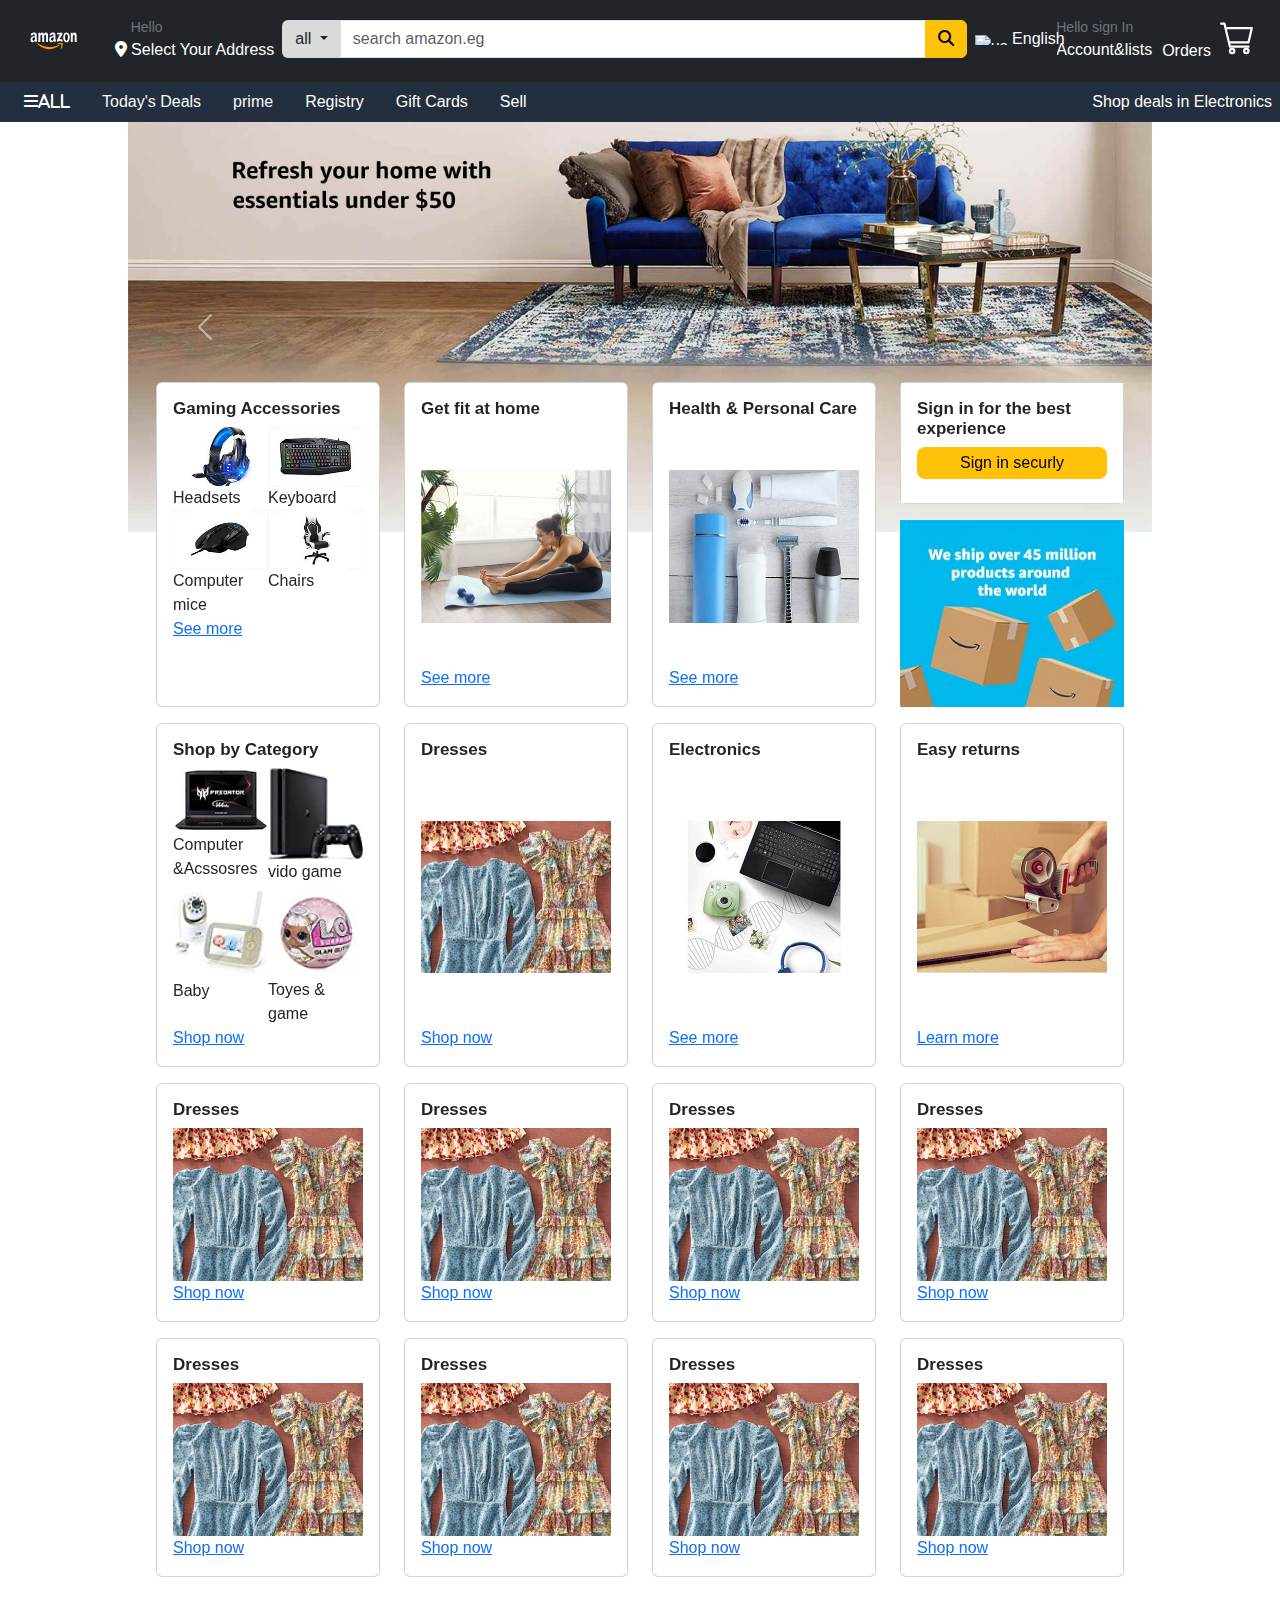
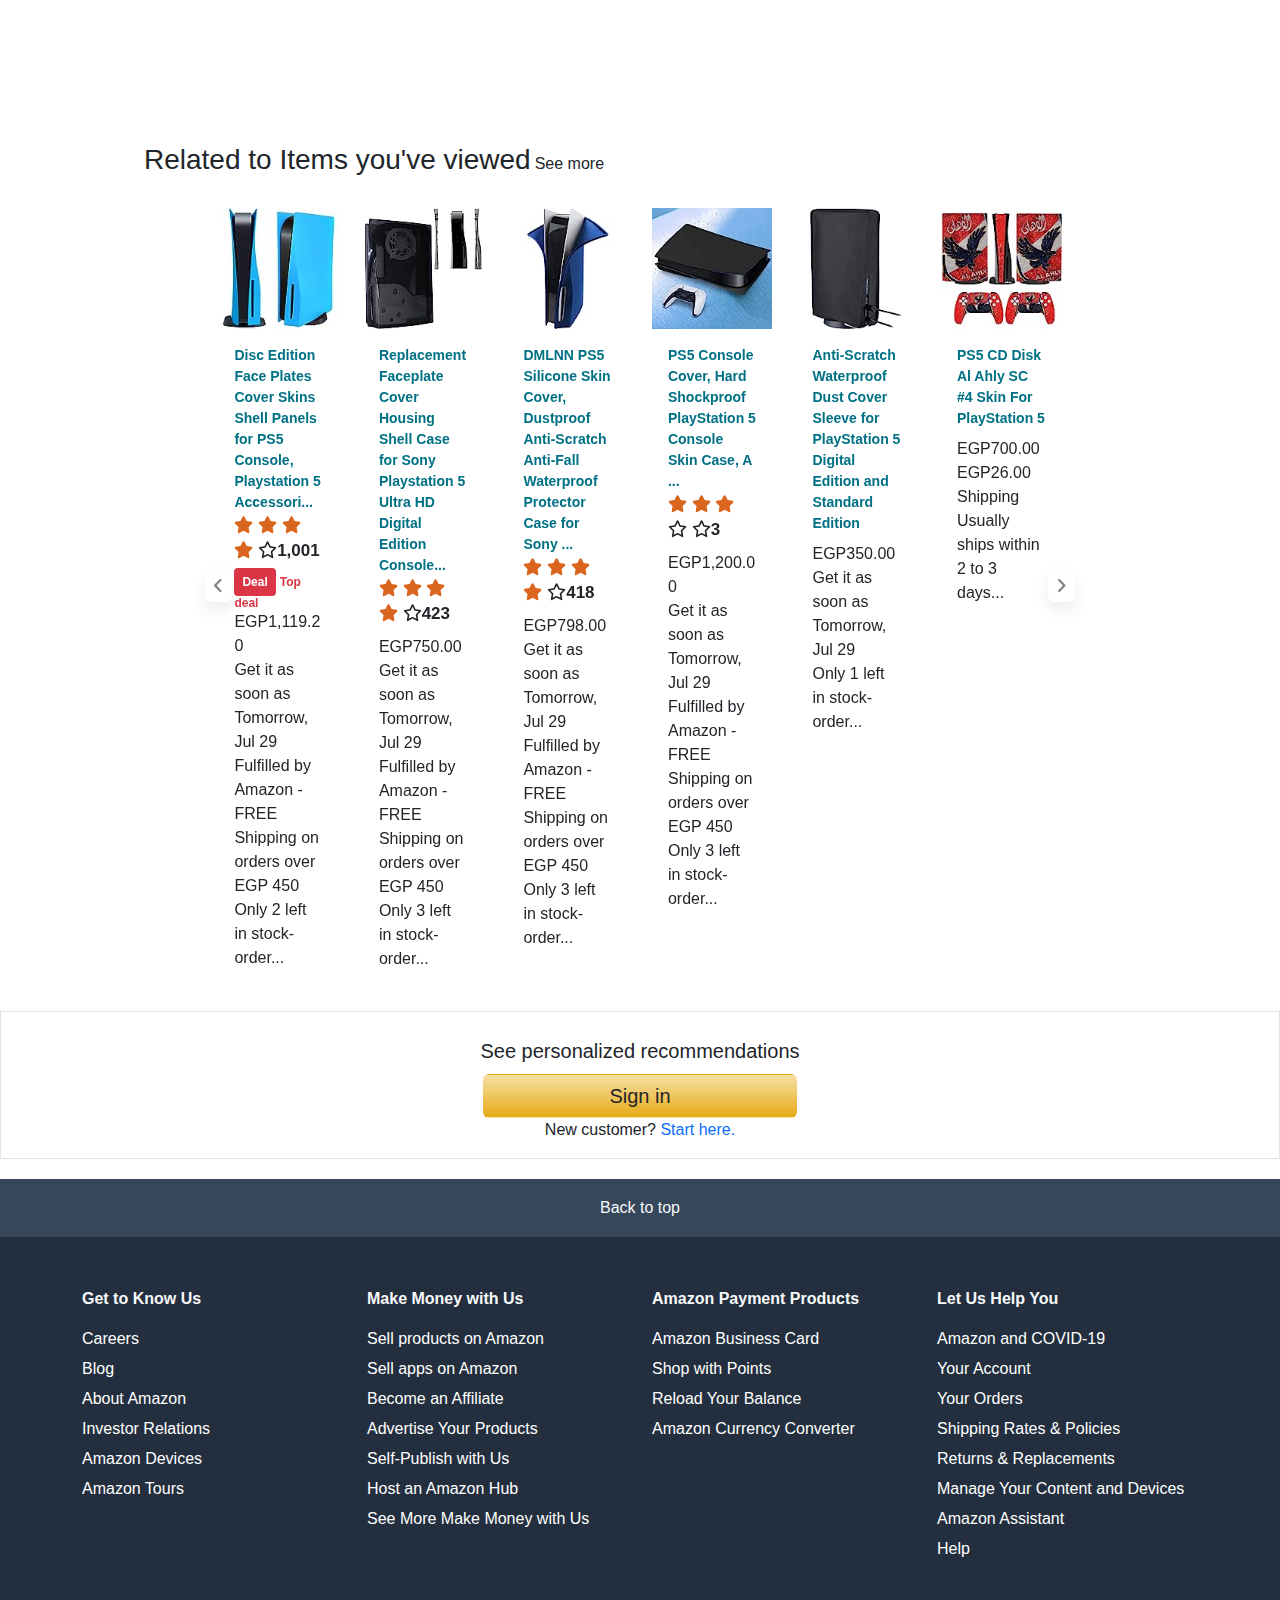
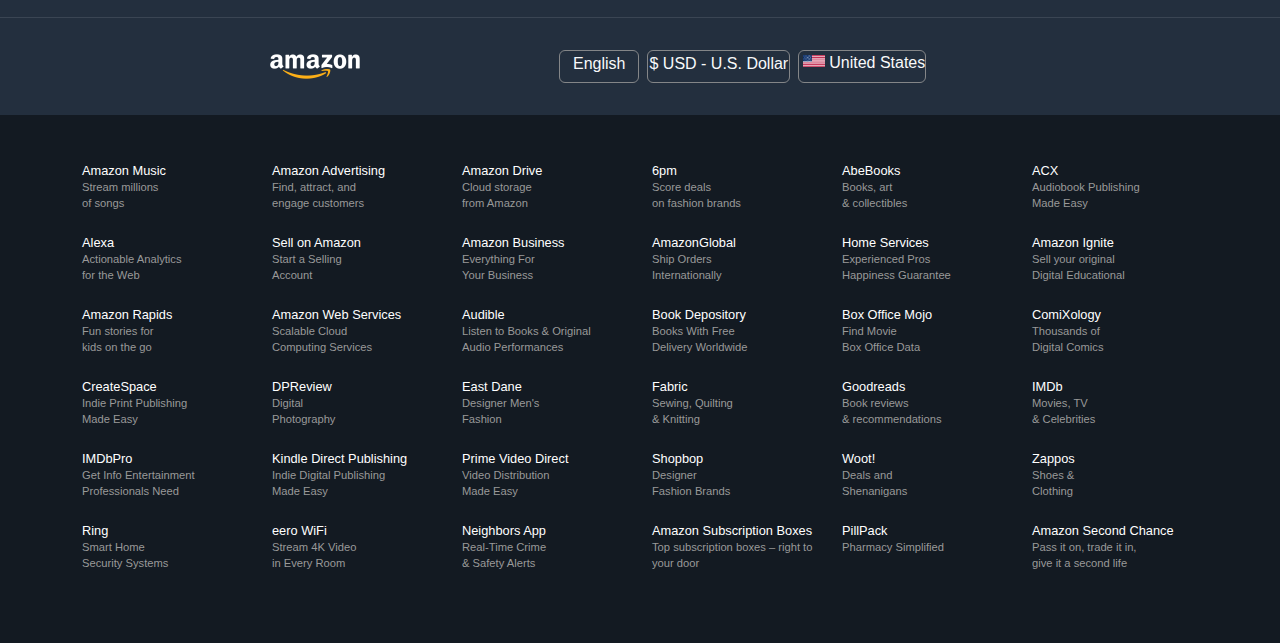
==== commit f1d142b7: "link footer and hearer" ====
--- a/index.html
+++ b/index.html
@@ -103,7 +103,7 @@
                             <i class="fa-solid fa-bars">All</i>
                         </li>
                         <a href="./Today'sDeals.html" class="px-3 text-decoration-none text-light">Today's Deals</a>
-                        <li class="px-3">Customer Service</li>
+                        <a href="./prime/prime.html" class="px-3 text-decoration-none text-light">prime</a>
                         <li class="px-3">Registry</li>
                         <li class="px-3">Gift Cards</li>
                         <li class="px-3">Sell</li>
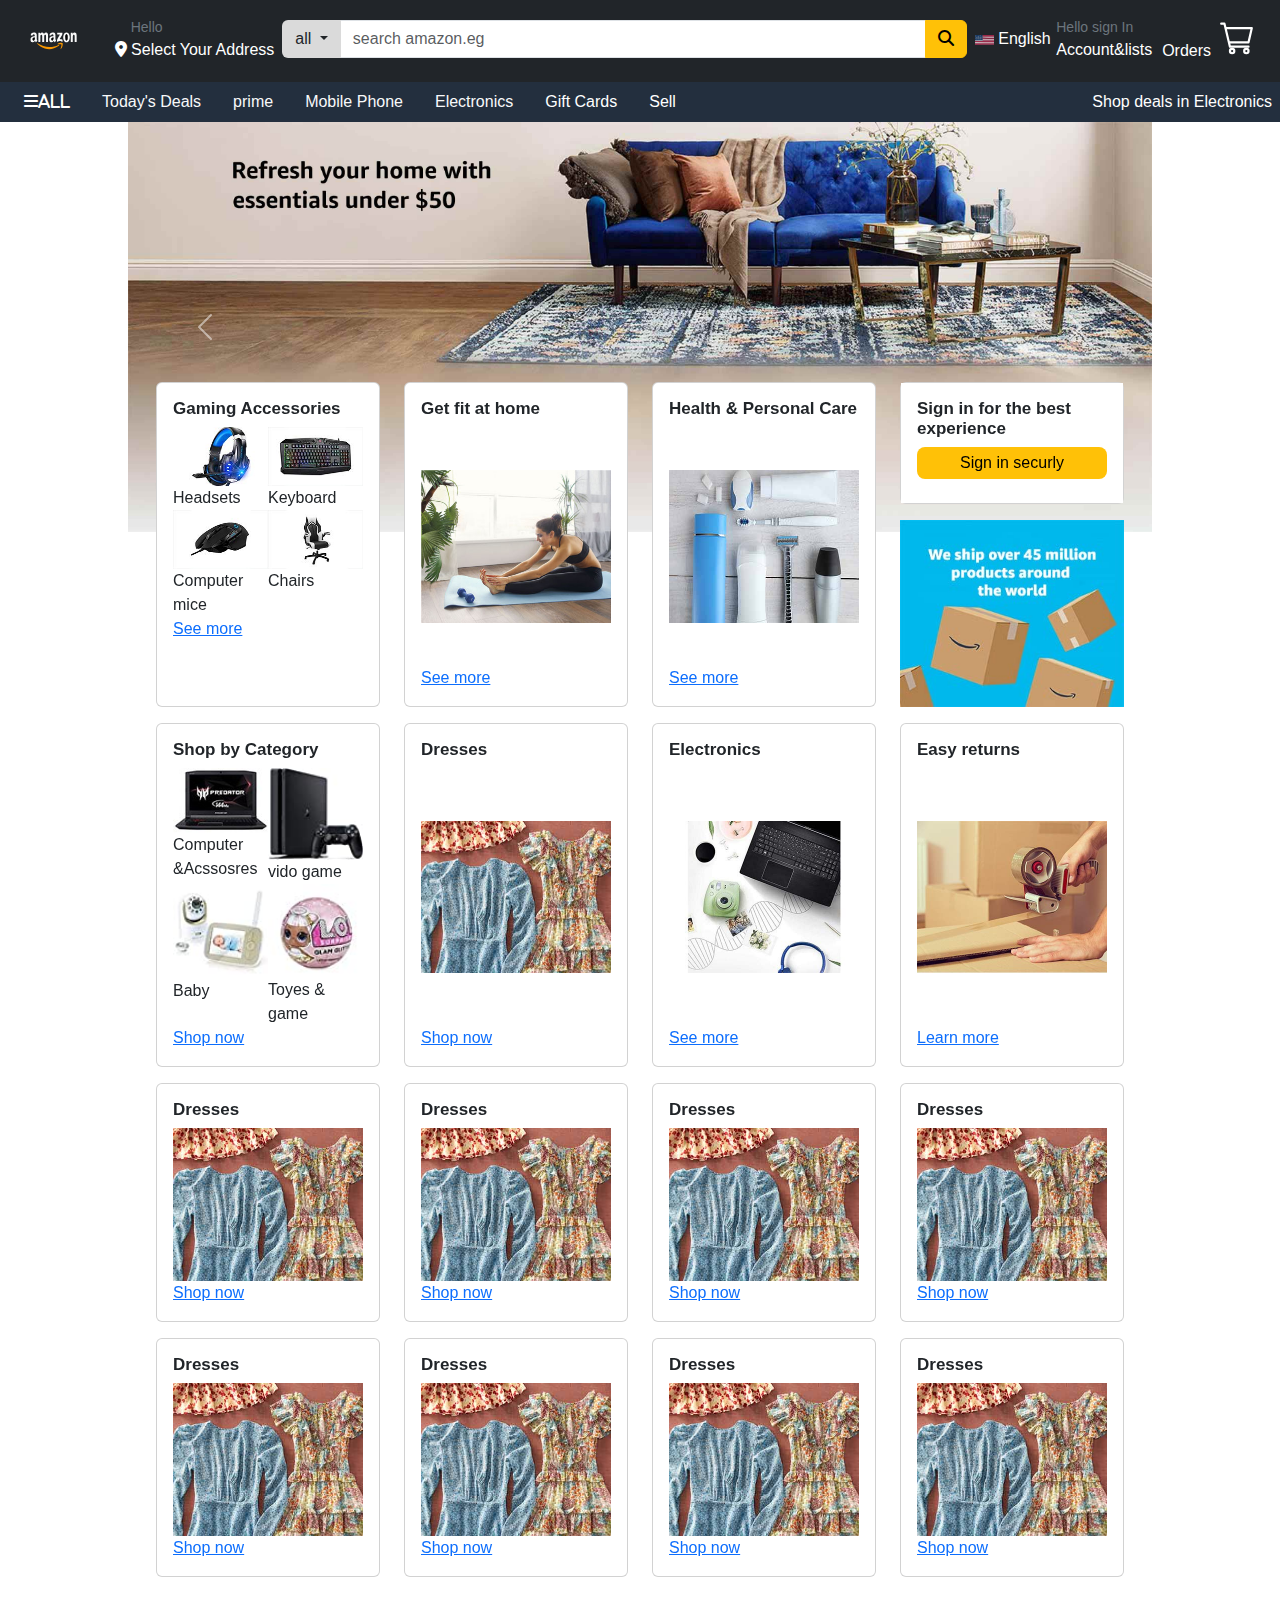
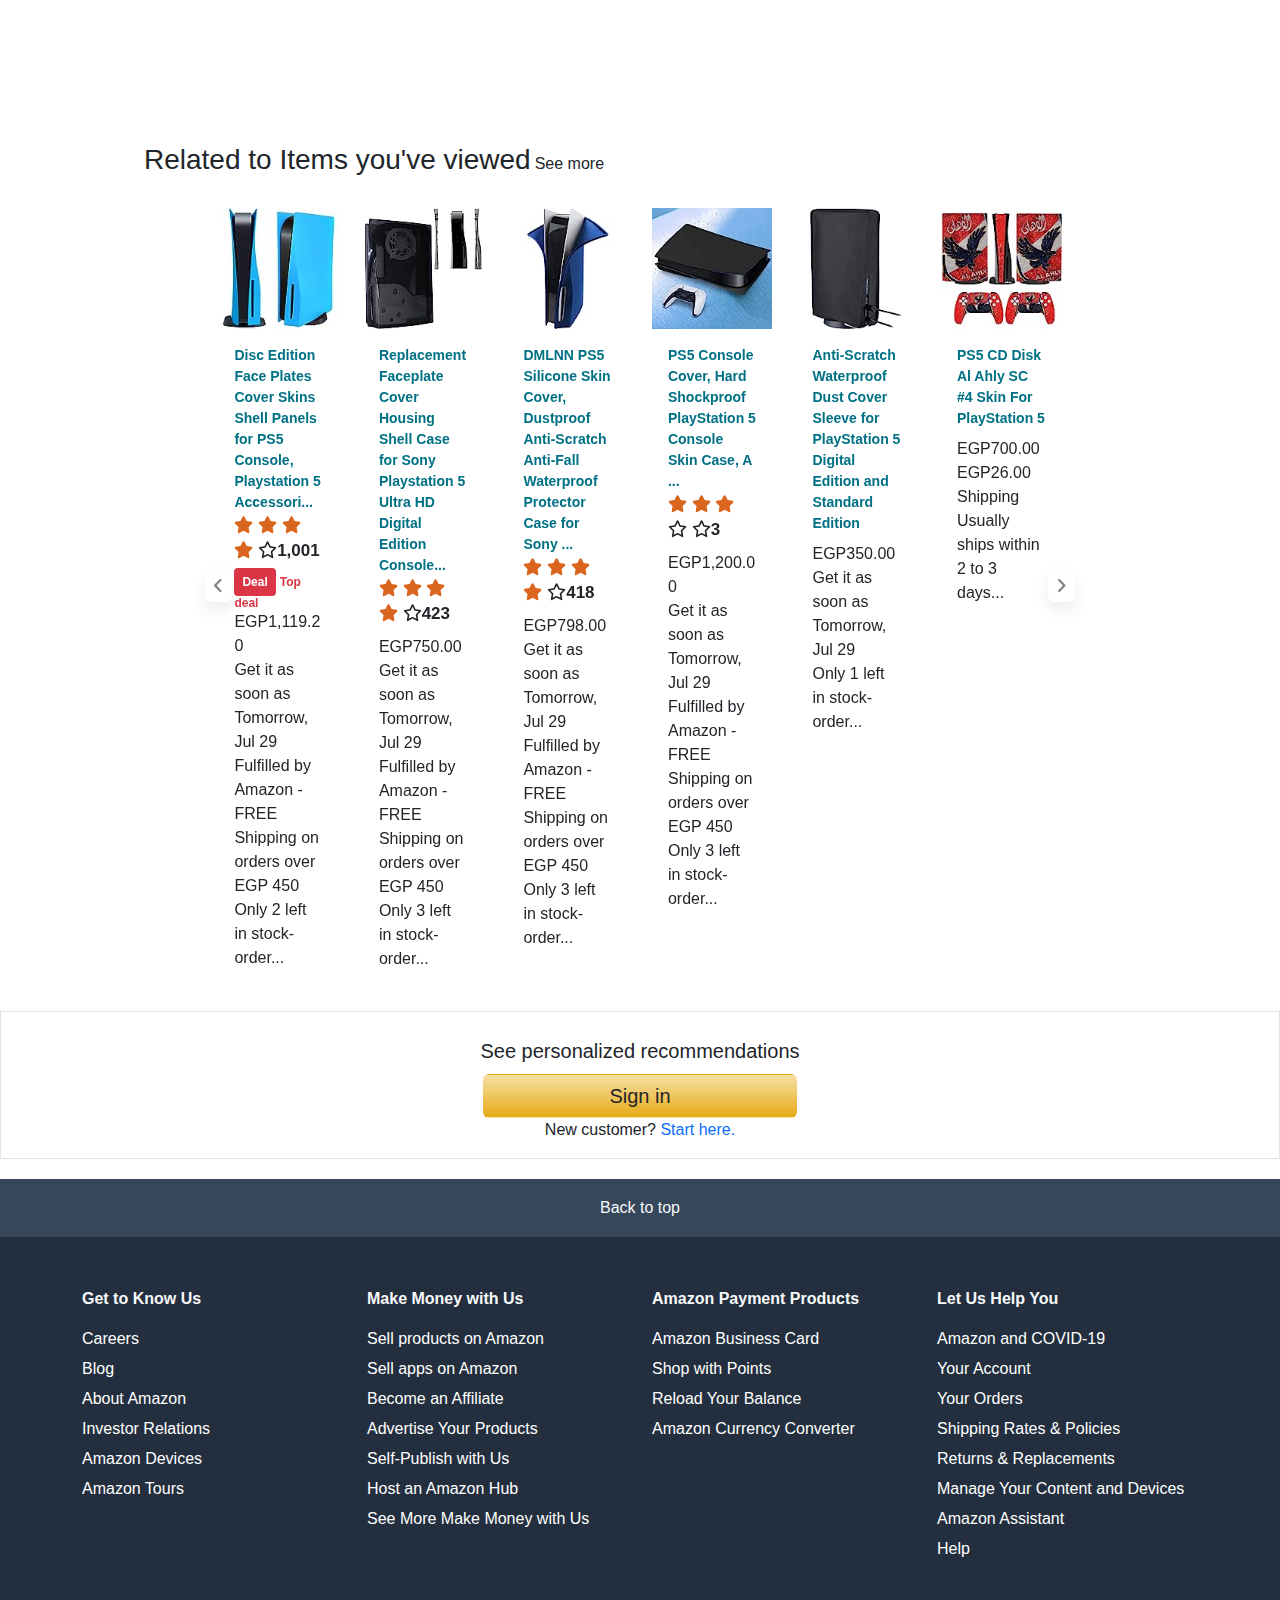
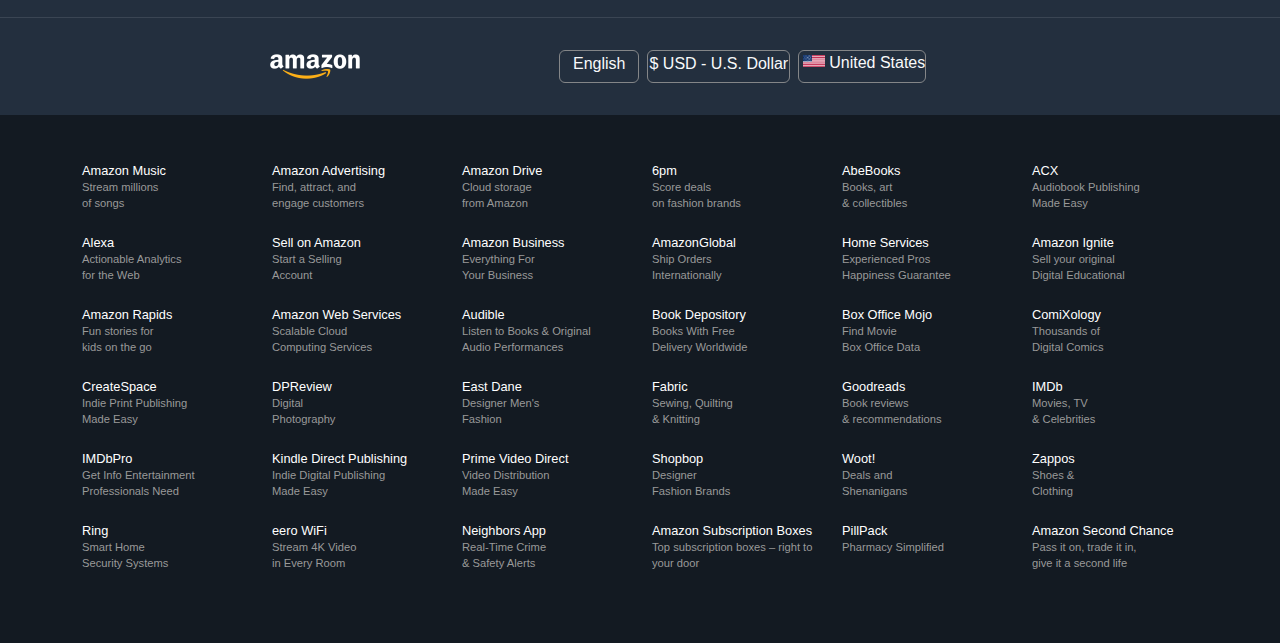
==== commit ebc91d58: "update" ====
--- a/index.html
+++ b/index.html
@@ -53,13 +53,13 @@
                         <div class="dropdown">
                             <a class="nav-link dropdown-toggle text-bg-dark pic-lang" href="#" role="button" id="languageDropdown"
                                 data-bs-toggle="dropdown" aria-haspopup="true" aria-expanded="false">
-                                <img class="Lang-Flags text-bg-dark" src="./images/usa.svg" alt="us">
+                                <img class="Lang-Flags text-bg-dark" src="./img/usa.svg" alt="us">
                                 English
                             </a>
                             <ul class="dropdown-menu" aria-labelledby="languageDropdown">
-                                <li><a class="dropdown-item" href="#"><img class="Lang-Flags" src="./images/egypt.svg"
+                                <li><a class="dropdown-item" href="#"><img class="Lang-Flags" src="./img/egypt.svg"
                                             alt="egypt"> Arabic</a></li>
-                                <li><a class="dropdown-item" href="#"><img class="Lang-Flags" src="./images/france.svg"
+                                <li><a class="dropdown-item" href="#"><img class="Lang-Flags" src="./img/france.svg"
                                             alt="france"> French</a></li>
                             </ul>
                         </div>
@@ -104,7 +104,9 @@
                         </li>
                         <a href="./Today'sDeals.html" class="px-3 text-decoration-none text-light">Today's Deals</a>
                         <a href="./prime/prime.html" class="px-3 text-decoration-none text-light">prime</a>
-                        <li class="px-3">Registry</li>
+                        <a href="./mobilePhone.html" class="px-3 text-decoration-none text-light">Mobile Phone</a>
+                        <a href="./Electronics/index.html" class="px-3 text-decoration-none text-light">Electronics</a>
+                        
                         <li class="px-3">Gift Cards</li>
                         <li class="px-3">Sell</li>
                     </ul>
@@ -237,7 +239,7 @@
                     <div class="card h-100" style="min-width:13rem;">
                         <div class="card-body justify-content-between d-flex flex-column">
                             <h5 class="card-title">Dresses</h5>
-                            <img class="w-100" src="/img/dress.jpg" alt="">
+                            <img class="w-100" src="./img/dress.jpg" alt="">
                             <a href="#" class="card-link">Shop now</a>
                         </div>
                     </div>
@@ -265,7 +267,7 @@
                     <div class="card h-100" style="min-width:13rem;">
                         <div class="card-body justify-content-between d-flex flex-column">
                             <h5 class="card-title">Dresses</h5>
-                            <img class="w-100" src="/img/dress.jpg" alt="">
+                            <img class="w-100" src="./img/dress.jpg" alt="">
                             <a href="#" class="card-link">Shop now</a>
                         </div>
                     </div>
@@ -274,7 +276,7 @@
                     <div class="card h-100" style="min-width:13rem;">
                         <div class="card-body justify-content-between d-flex flex-column">
                             <h5 class="card-title">Dresses</h5>
-                            <img class="w-100" src="/img/dress.jpg" alt="">
+                            <img class="w-100" src="./img/dress.jpg" alt="">
                             <a href="#" class="card-link">Shop now</a>
                         </div>
                     </div>
@@ -283,7 +285,7 @@
                     <div class="card h-100" style="min-width:13rem;">
                         <div class="card-body justify-content-between d-flex flex-column">
                             <h5 class="card-title">Dresses</h5>
-                            <img class="w-100" src="/img/dress.jpg" alt="">
+                            <img class="w-100" src="./img/dress.jpg" alt="">
                             <a href="#" class="card-link">Shop now</a>
                         </div>
                     </div>
@@ -292,7 +294,7 @@
                     <div class="card h-100" style="min-width:13rem;">
                         <div class="card-body justify-content-between d-flex flex-column">
                             <h5 class="card-title">Dresses</h5>
-                            <img class="w-100" src="/img/dress.jpg" alt="">
+                            <img class="w-100" src="./img/dress.jpg" alt="">
                             <a href="#" class="card-link">Shop now</a>
                         </div>
                     </div>
@@ -301,7 +303,7 @@
                     <div class="card h-100" style="min-width:13rem;">
                         <div class="card-body justify-content-between d-flex flex-column">
                             <h5 class="card-title">Dresses</h5>
-                            <img class="w-100" src="/img/dress.jpg" alt="">
+                            <img class="w-100" src="./img/dress.jpg" alt="">
                             <a href="#" class="card-link">Shop now</a>
                         </div>
                     </div>
@@ -310,7 +312,7 @@
                     <div class="card h-100" style="min-width:13rem;">
                         <div class="card-body justify-content-between d-flex flex-column">
                             <h5 class="card-title">Dresses</h5>
-                            <img class="w-100" src="/img/dress.jpg" alt="">
+                            <img class="w-100" src="./img/dress.jpg" alt="">
                             <a href="#" class="card-link">Shop now</a>
                         </div>
                     </div>
@@ -319,7 +321,7 @@
                     <div class="card h-100" style="min-width:13rem;">
                         <div class="card-body justify-content-between d-flex flex-column">
                             <h5 class="card-title">Dresses</h5>
-                            <img class="w-100" src="/img/dress.jpg" alt="">
+                            <img class="w-100" src="./img/dress.jpg" alt="">
                             <a href="#" class="card-link">Shop now</a>
                         </div>
                     </div>
@@ -328,7 +330,7 @@
                     <div class="card h-100" style="min-width:13rem;">
                         <div class="card-body justify-content-between d-flex flex-column">
                             <h5 class="card-title">Dresses</h5>
-                            <img class="w-100" src="/img/dress.jpg" alt="">
+                            <img class="w-100" src="./img/dress.jpg" alt="">
                             <a href="#" class="card-link">Shop now</a>
                         </div>
                     </div>
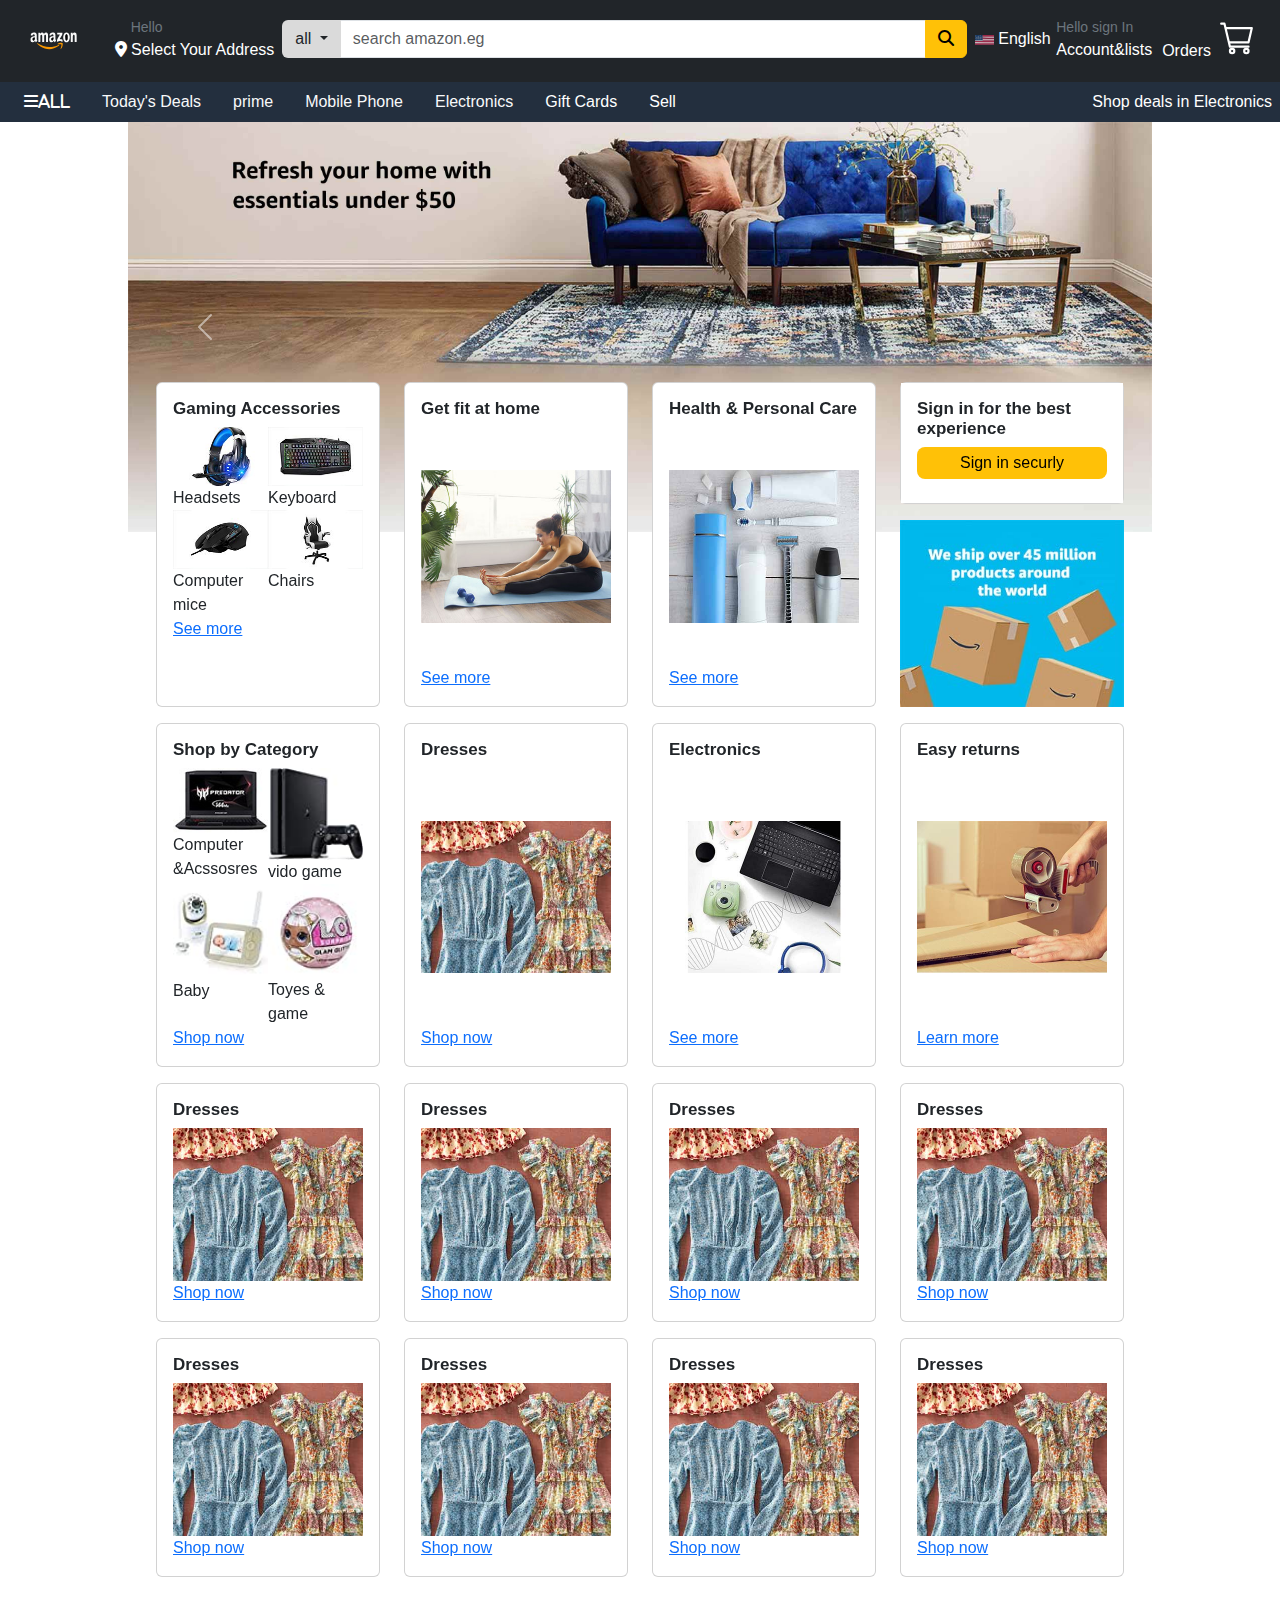
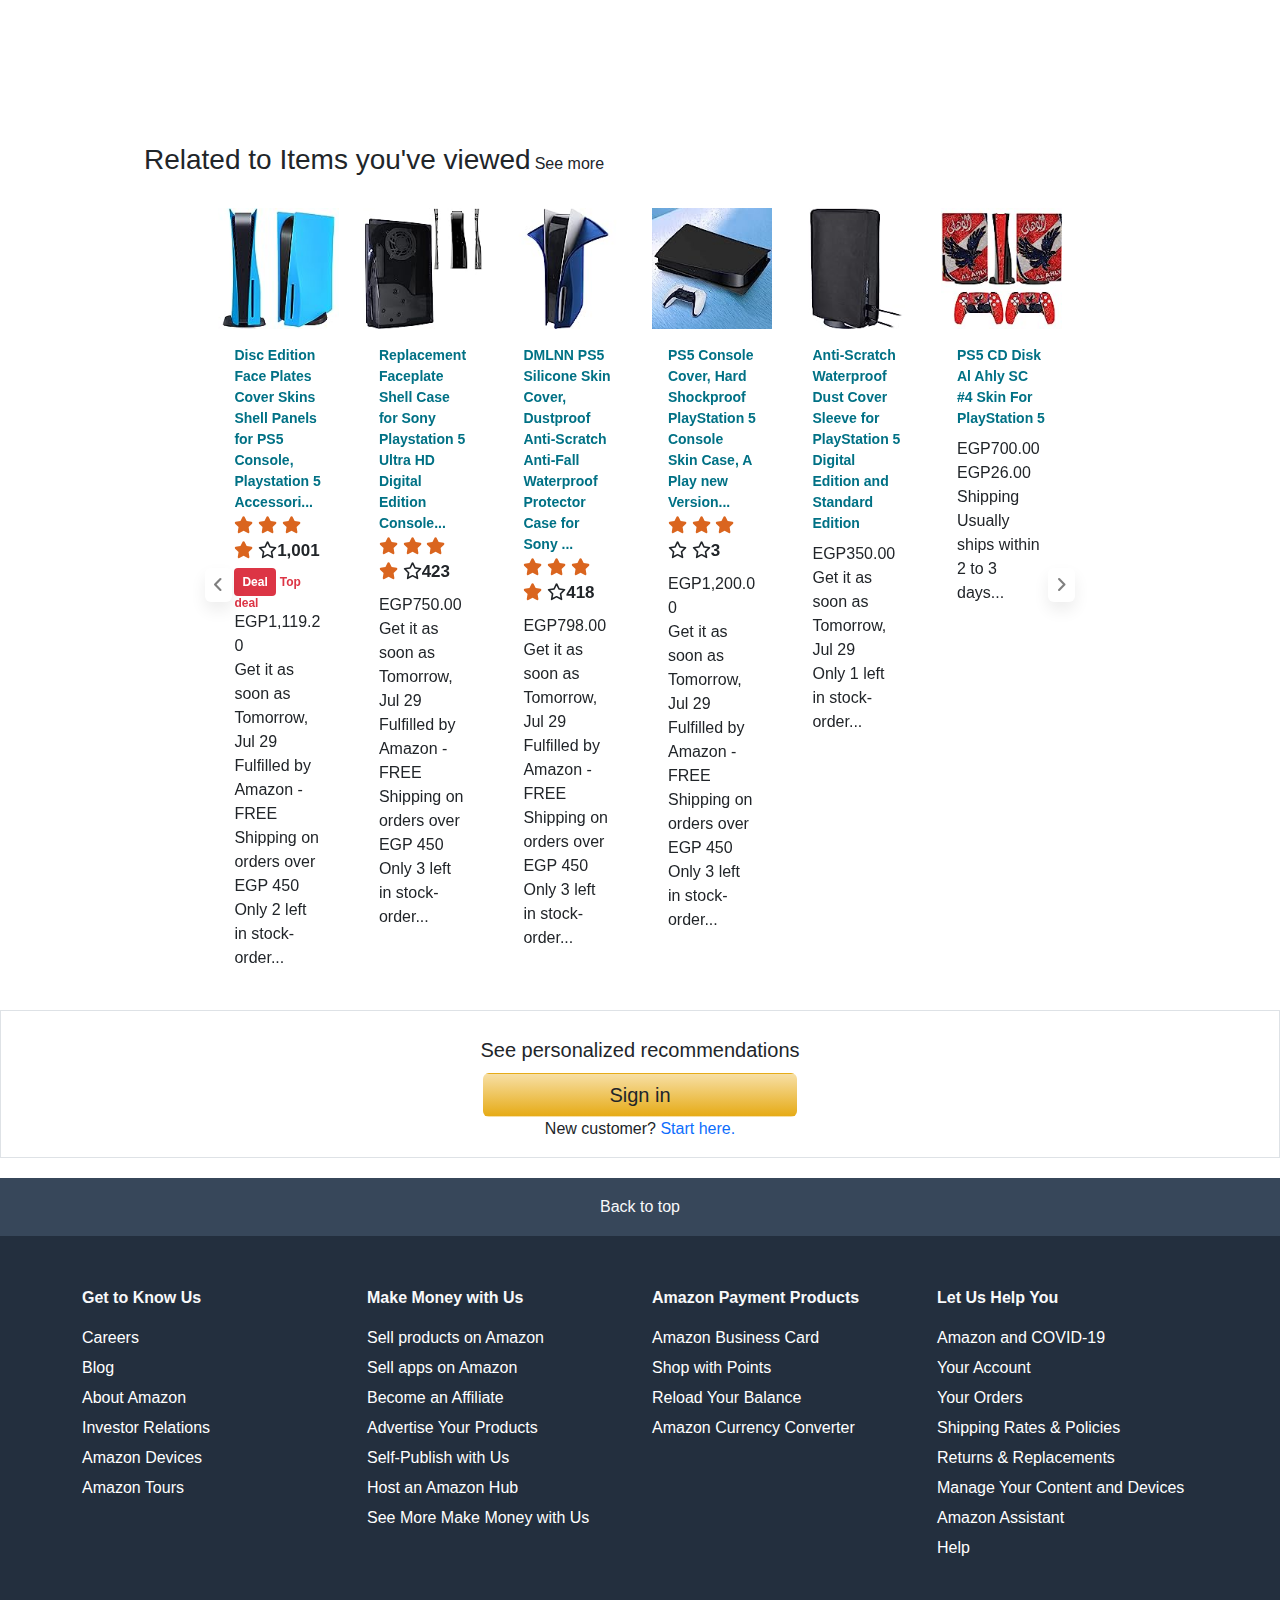
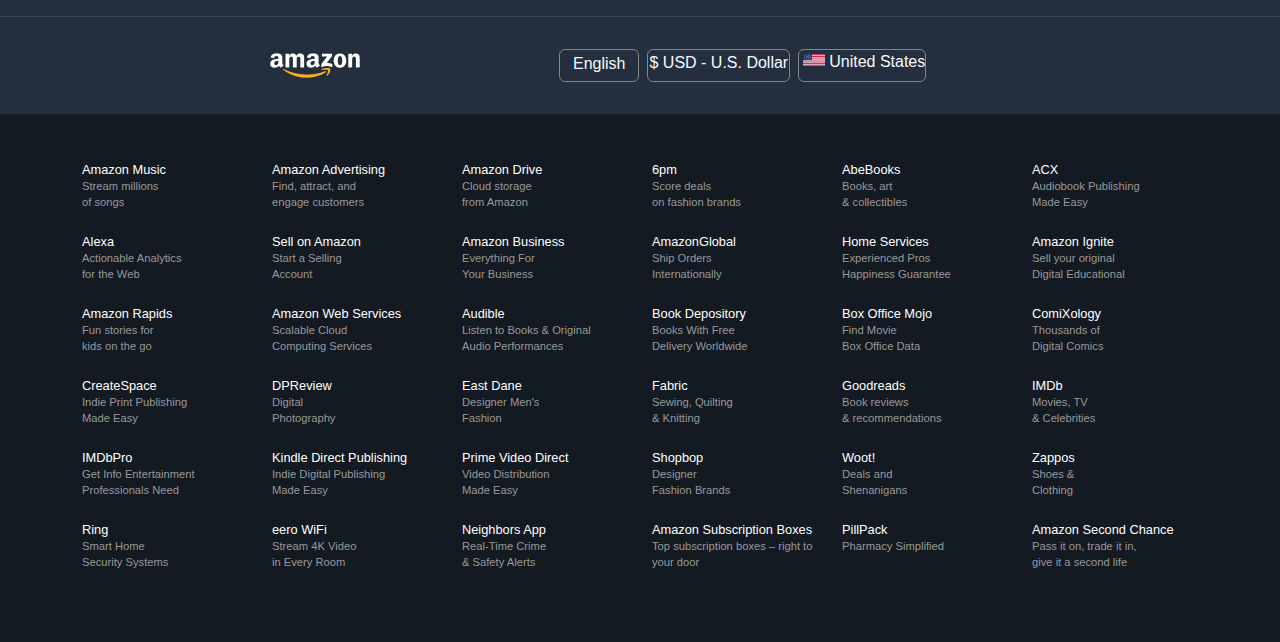
==== commit ce5828e7: "stars" ====
--- a/index.html
+++ b/index.html
@@ -376,7 +376,7 @@
                           <div class="card-body h-25">
                             <div class="card-title  d-flex flex-column">
                               <span class="relatedItemsTitle">
-                                Replacement Faceplate Cover Housing Shell Case for Sony Playstation 5 Ultra HD Digital Edition
+                                Replacement Faceplate Shell Case for Sony Playstation 5 Ultra HD Digital Edition
                                 Console...
           
                               </span>
@@ -428,7 +428,7 @@
                           <div class="card-body h-25">
                             <div class="card-title  d-flex flex-column">
                               <span class="relatedItemsTitle">
-                                PS5 Console Cover, Hard Shockproof PlayStation 5 Console Skin Case, A ...
+                                PS5 Console Cover, Hard Shockproof PlayStation 5 Console Skin Case, A Play new Version...
           
                               </span>
                               <span>
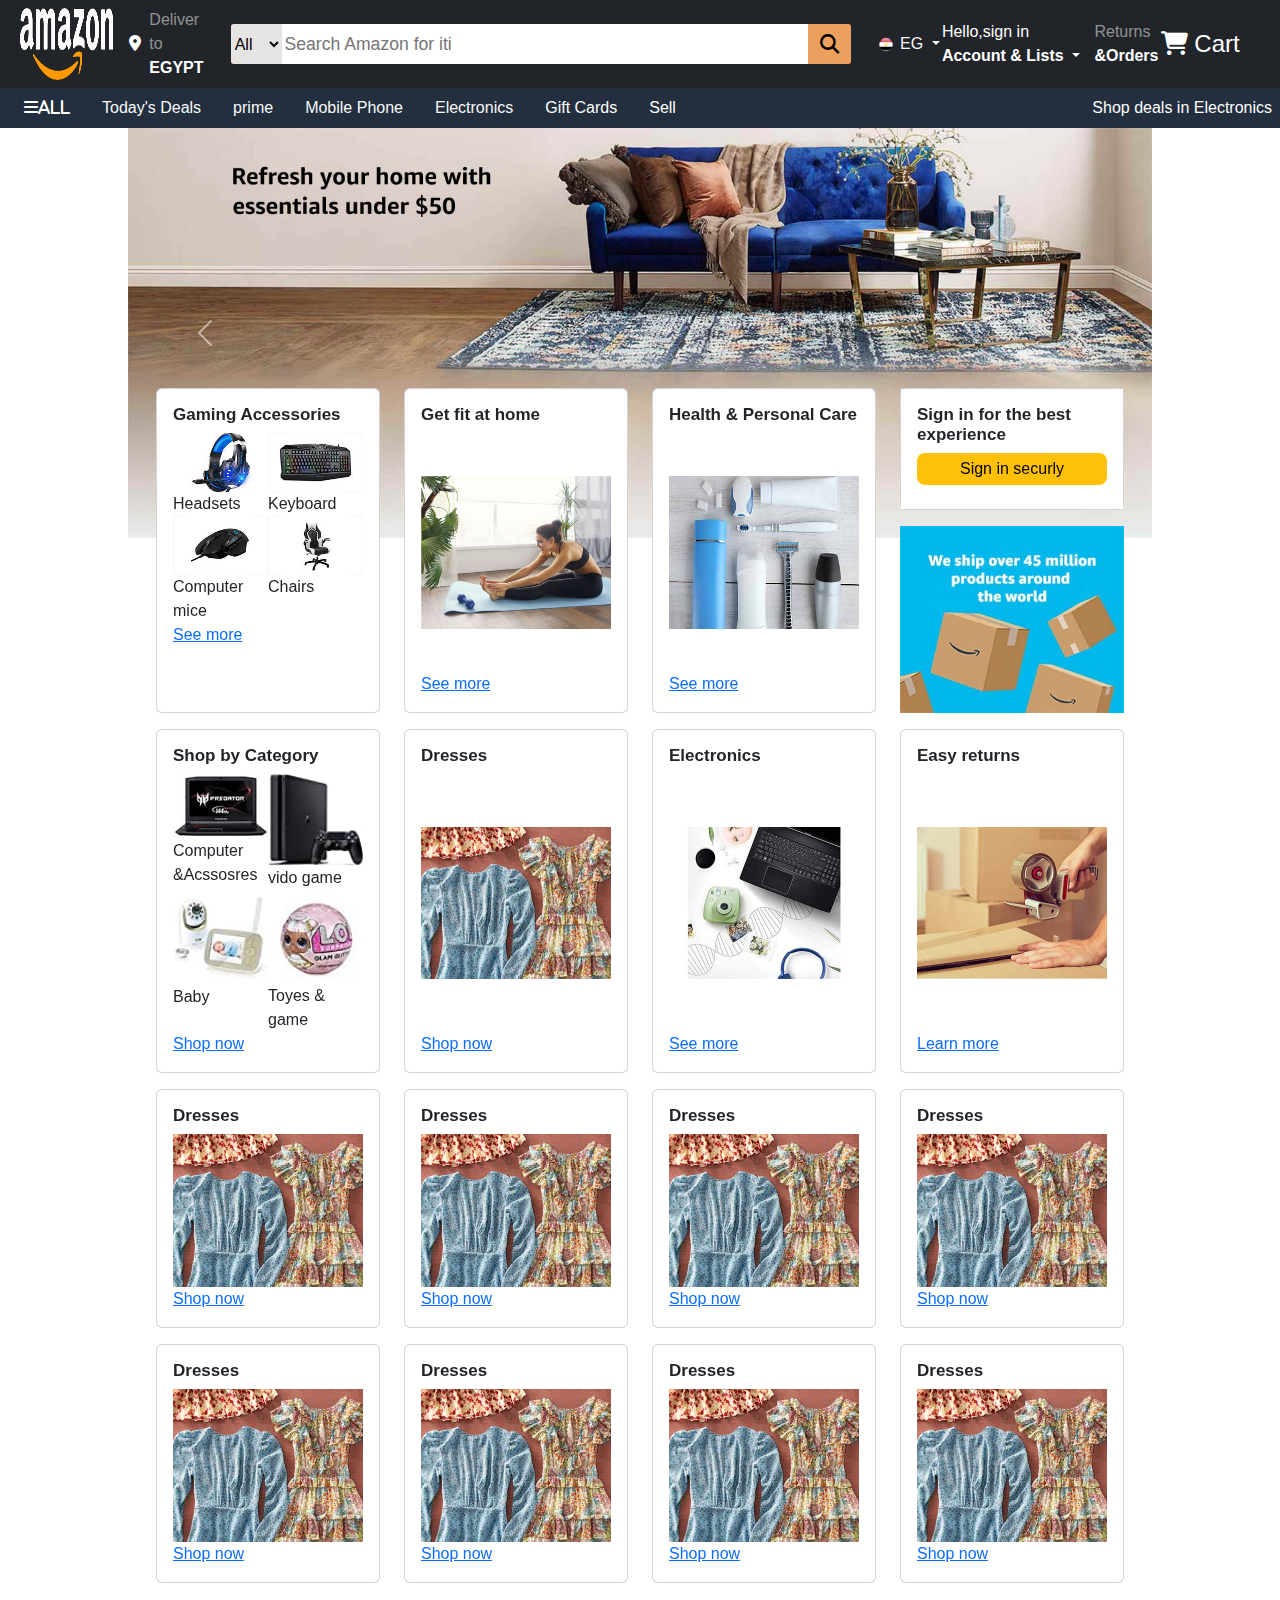
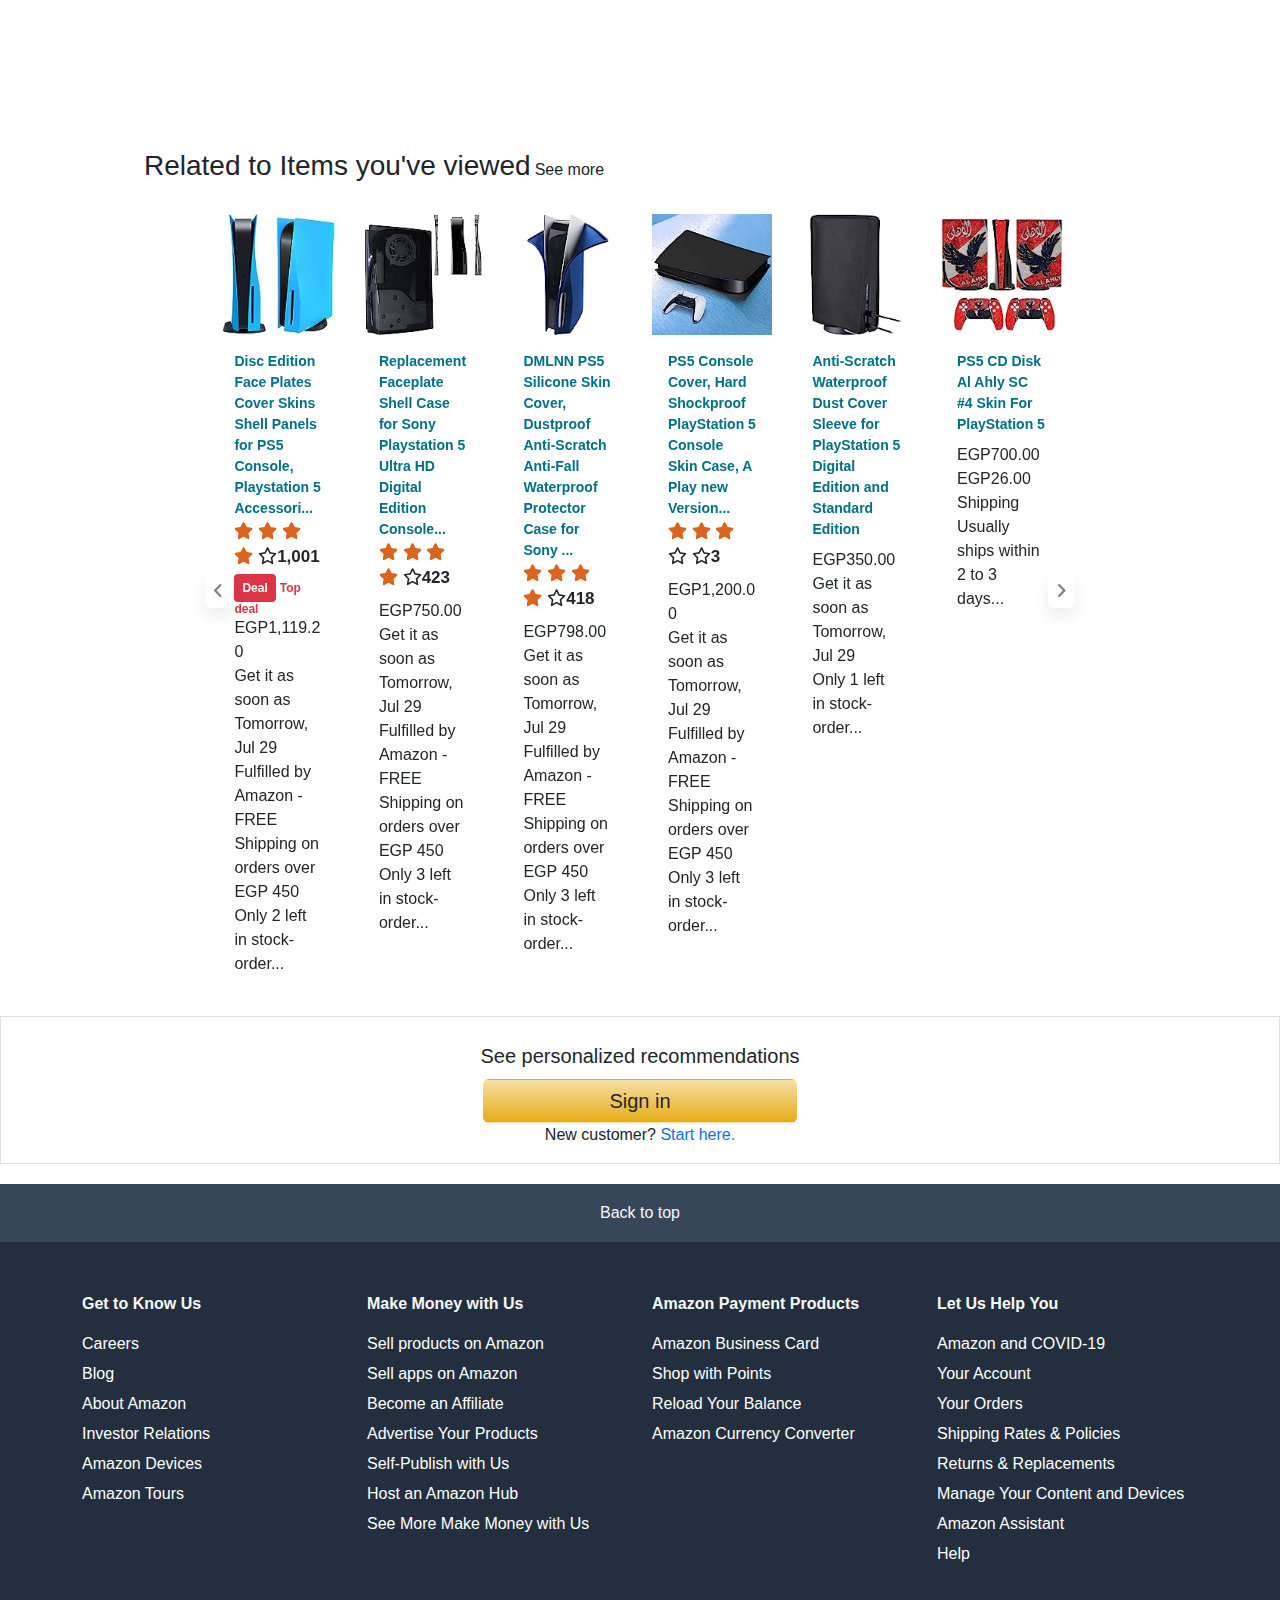
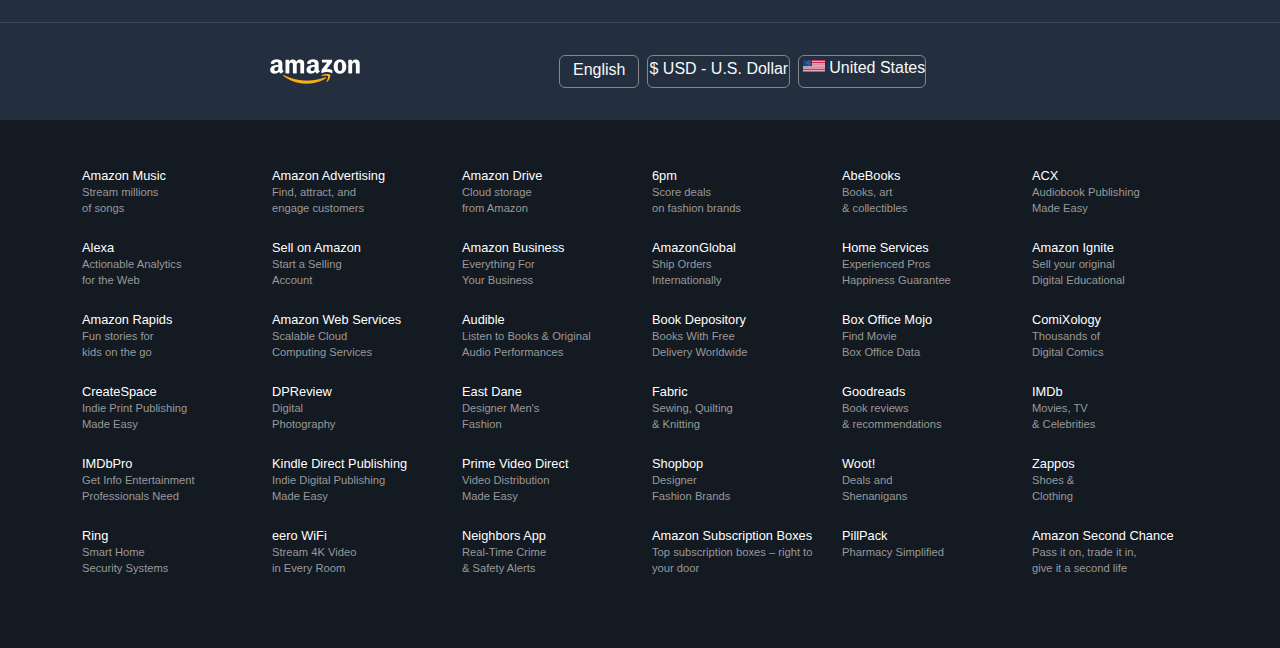
==== commit 3b560a68: "addNavBar" ====
--- a/index.html
+++ b/index.html
@@ -15,85 +15,106 @@
 
 <body>
     <div class="big container-fluid p-0">
-        <!-- top nav bar -->
-        <nav class="navbar navbar-expand-lg navbar-dark bg-dark row pt-1">
-            <div class="container-fluid">
-                <a class="navbar-brand nav-page me-0 col-lg-1 col-6" href="#">
-                    <img class="col-12 logo-image" src="./img/amazon-logo.svg"
-                        alt="Amazon-Logo"></a>
-                <button class="navbar-toggler" type="button" data-bs-toggle="collapse" data-bs-target="#navbarSupportedContent"
-                    aria-controls="navbarSupportedContent" aria-expanded="false" aria-label="Toggle navigation">
-                    <span class="navbar-toggler-icon"></span>
-                </button>
-                <div class="collapse navbar-collapse col-11" id="navbarSupportedContent">
-                    <ul class="navbar-nav m-0 d-flex align-items-center col-12">
-                        <li class="nav-item nav-page ">
-                            <a class="nav-link active d-flex flex-column" aria-current="page" href="#">
-                                <span class="ms-3 text-secondary small">Hello</span>
-                                <span><i class="fa-solid fa-location-dot"></i> Select Your Address</span>
-                            </a>
+        <div class="container-fluid p-2 bg-dark">
+            <div class="row m-0 align-items-center">
+              <div class="col-12 col-md-2 logo d-flex flex-wrap">
+                <img class="col-6" src="./img/images-removebg-preview.png" alt="logo">
+                <div class="ps-3 col-6 d-flex align-items-center">
+                  <div class=""><i class="fa-solid fa-location-dot icon-location text-white"></i></div>
+                  <div class="text-white d-flex flex-column ps-2">
+                    <span class="text-white-50 fs-6">Deliver to</span>
+                    <span class="fw-bold fs-">EGYPT</span>
+                  </div>
+                </div>
+      
+              </div>
+              <div class="col-12 col-md-6 py-2 py-md-0 pe-0">
+                <div class="search-container">
+                  <select class="search-select ">
+                    <option>All</option>
+                  </select>
+                  <input type="text" class="search-input " placeholder="Search Amazon for iti" />
+                  <div class="search-icon">
+                    <i class="fa-solid fa-magnifying-glass"></i>
+                  </div>
+      
+                </div>
+              </div>
+              <div class="col-12 col-md-4">
+                <ul class="list-unstyled  d-flex flex-wrap text-white align-items-center justify-content-evenly m-0">
+                  <li class="col-2 justify-content-start m-0">
+                    <div class="dropdown">
+                      <a class="btn text-light dropdown-toggle" href="#" role="button" id="dropdownMenuLink"
+                        data-bs-toggle="dropdown" aria-expanded="false">
+                        <img src="./img/egypt_round_icon_640.png" width="20px" alt="">
+                        EG
+                      </a>
+                      <ul class="dropdown-menu px-2 " aria-labelledby="dropdownMenuLink">
+                        <li class="py-2">
+                          <input type="radio" name="lang" id="ar">
+                          <img src="./img/ksa.png" width="19px" alt="">
+                          <label for="ar">Arabic</label>
                         </li>
-                        <li class="nav-item col-7">
-                            <div class="input-group mt-3 mb-3">
-                                <button type="button" class="btn dropdown-toggle seachBar-dropDown" data-bs-toggle="dropdown">
-                                    all
-                                </button>
-                                <ul class="dropdown-menu">
-                                    <li><a class="dropdown-item" href="#">Link 1</a></li>
-                                    <li><a class="dropdown-item" href="#">Link 2</a></li>
-                                    <li><a class="dropdown-item" href="#">Link 3</a></li>
-                                </ul>
-                                <input type="text" class="form-control" placeholder="search amazon.eg">
-                                <button class="btn btn-warning"><i class="fa-solid fa-magnifying-glass"></i></button>
-                            </div>
+                        <li class="py-2">
+                          <input type="radio" name="lang" id="en">
+                          <img src="./img/us.png" width="19px" alt="">
+                          <label for="en">English (US)</label>
                         </li>
-                   <li  class="nav-item col-3">
-                    <ul class="navbar-nav me-auto mb-2 mb-lg-0 d-flex align-items-center justify-content-between col-12">
-                      <div class="nav-item col-3 nav-page d-flex align-items-center">
-                        <div class="dropdown">
-                            <a class="nav-link dropdown-toggle text-bg-dark pic-lang" href="#" role="button" id="languageDropdown"
-                                data-bs-toggle="dropdown" aria-haspopup="true" aria-expanded="false">
-                                <img class="Lang-Flags text-bg-dark" src="./img/usa.svg" alt="us">
-                                English
-                            </a>
-                            <ul class="dropdown-menu" aria-labelledby="languageDropdown">
-                                <li><a class="dropdown-item" href="#"><img class="Lang-Flags" src="./img/egypt.svg"
-                                            alt="egypt"> Arabic</a></li>
-                                <li><a class="dropdown-item" href="#"><img class="Lang-Flags" src="./img/france.svg"
-                                            alt="france"> French</a></li>
-                            </ul>
-                        </div>
-                    </div>
-                    
-                    <li class="nav-item col-4 nav-page">
-                        <a class="nav-link active d-flex flex-column" aria-current="page" href="./user/login.html">
-                            <span class="text-secondary small" id="userName">Hello sign In</span>
-                            <span>Account&lists </span>
-                        </a>
-                    </li>
-                    <li class="nav-item col-2 nav-page">
-                        <a class="nav-link active d-flex flex-column" aria-current="page" href="#">
-                            <span class="mt-4">Orders</span>
-                        </a>
-                    </li>
-                    <li class="nav-item col-2 nav-page">
-                        <a class="nav-link active d-flex flex-column" aria-current="page" href="#">
-                            <svg id="i-cart" xmlns="http://www.w3.org/2000/svg" viewBox="0 0 32 32" width="35" height="50"
-                                fill="none" stroke="currentcolor" stroke-linecap="round" stroke-linejoin="round"
-                                stroke-width="2">
-                                <path d="M6 6 L30 6 27 19 9 19 M27 23 L10 23 5 2 2 2" />
-                                <circle cx="25" cy="27" r="2" />
-                                <circle cx="12" cy="27" r="2" />
-                            </svg>
-                        </a>
-                    </li>
-                  </ul>
-        
-                   </li>
-                    </ul>
-                </div>
-            </div>
-        </nav>
+                        <li class="py-2">
+                          <input type="radio" name="lang" id="fr">
+                          <img src="./img/fr.png" width="19px" alt="">
+                          <label for="fr">France</label>
+                        </li>
+      
+                      </ul>
+                    </div>
+                  </li>
+                  <li  class="col-5">
+                    <div class="dropdown">
+                      <a class="btn text-white dropdown-toggle text-start" href="#" role="button" id="dropdownMenuLink"
+                        data-bs-toggle="dropdown" aria-expanded="false">
+                        <span class="fw-normal">Hello,sign in</span> <br>
+                        <span class="fw-bolder">Account & Lists</span>
+                      </a>
+      
+                      <div class="dropdown-menu text-center" aria-labelledby="dropdownMenuLink">
+                        <button type="button" class="btn btn-warning text-center">Warning</button>
+                        <h2>dsfghjk</h2>
+                        <div class="d-flex w-600px">
+                          <div>
+                            <p>Lorem ipsum dolor sit amet, consectetur adipisicing elit. Tempore maxime
+                              enim
+                              cum nam dolor, incidunt quis iure maiores, dolore impedit
+                              , hic sunt distinctio earum eaque officia perspiciatis tenetur
+                              perferendis
+                              porro.</p>
+                          </div>
+                          <div>
+                            <p>Lorem ipsum dolor sit amet consectetur adipisicing elit. Unde magni nemo
+                              suscipit, quia dicta odio, ratione quos illum omnis quis hic la
+                              bore voluptatibus. Tempora expedita libero necessitatibus nesciunt quas
+                              minima.</p>
+                          </div>
+                        </div>
+                      </div>
+                    </div>
+                  </li>
+                  <li class="col-2">
+                    <div>
+                      <span class="text-white-50 fs-6">Returns</span> <br>
+                      <span class="fw-bold fs-">&Orders</span>
+                    </div>
+                  </li>
+                  <li class="col-3">
+                    <div class="cart-container border-white fs-4">
+                      <i class="fa-solid fa-cart-shopping "></i>
+                      Cart
+                    </div>
+                  </li>
+                </ul>
+              </div>
+            </div>
+          </div>
         <!-- sec nav bar -->
         <div class="container-fluid  navv p-2">
             <div class=" d-flex justify-content-between  ">
--- a/css/amazon.css
+++ b/css/amazon.css
@@ -14,18 +14,63 @@
 .logo-image{
     max-height: 50px;
 }
-.seachBar-dropDown{
-    background-color: #dadada;
-}
-.seachBar-dropDown:hover{
-    background-color: #dadada;
-}
-.Lang-Flags{
-    object-fit: fit;
-    max-height: 10px;
-}
-.pic-lang::after{
-display: none;
+* {
+    padding: 0px;
+    margin: 0px;
+    box-sizing: border-box;
+    font-family: Arial,sans-serif;
+}
+body{
+    margin: 0%;
+    padding: 0%;
+    position: relative;
+}
+.search-container {
+    background-color: red;
+    width: 100%;
+    display: flex;
+    height: 40px;
+    justify-content: space-between;
+    border-radius: 3px;
+    overflow: hidden;
+}
+
+.search-container:hover {
+    outline: 3px solid orange;
+}
+
+.search-select {
+    width: 60px;
+    border: none;
+    background-color: rgb(230, 227, 227);
+}
+
+.search-input {
+    width: 100%;
+    height: 100%;
+    border: none;
+    outline: none;
+    padding: 3px;
+    font-size: 1.1rem;
+}
+
+.search-icon {
+    width: 50px;
+    background-color: rgb(235, 160, 94);
+    display: flex;
+    justify-content: center;
+    align-items: center;
+    font-size: 1.2rem;
+    color: #000;
+}
+.w-600px{
+    width: 600px;
+ 
+}
+.navv{
+    background-color: #232f3e;
+    white-space: nowrap;
+
 }
 #allbtn{
     cursor: pointer;
